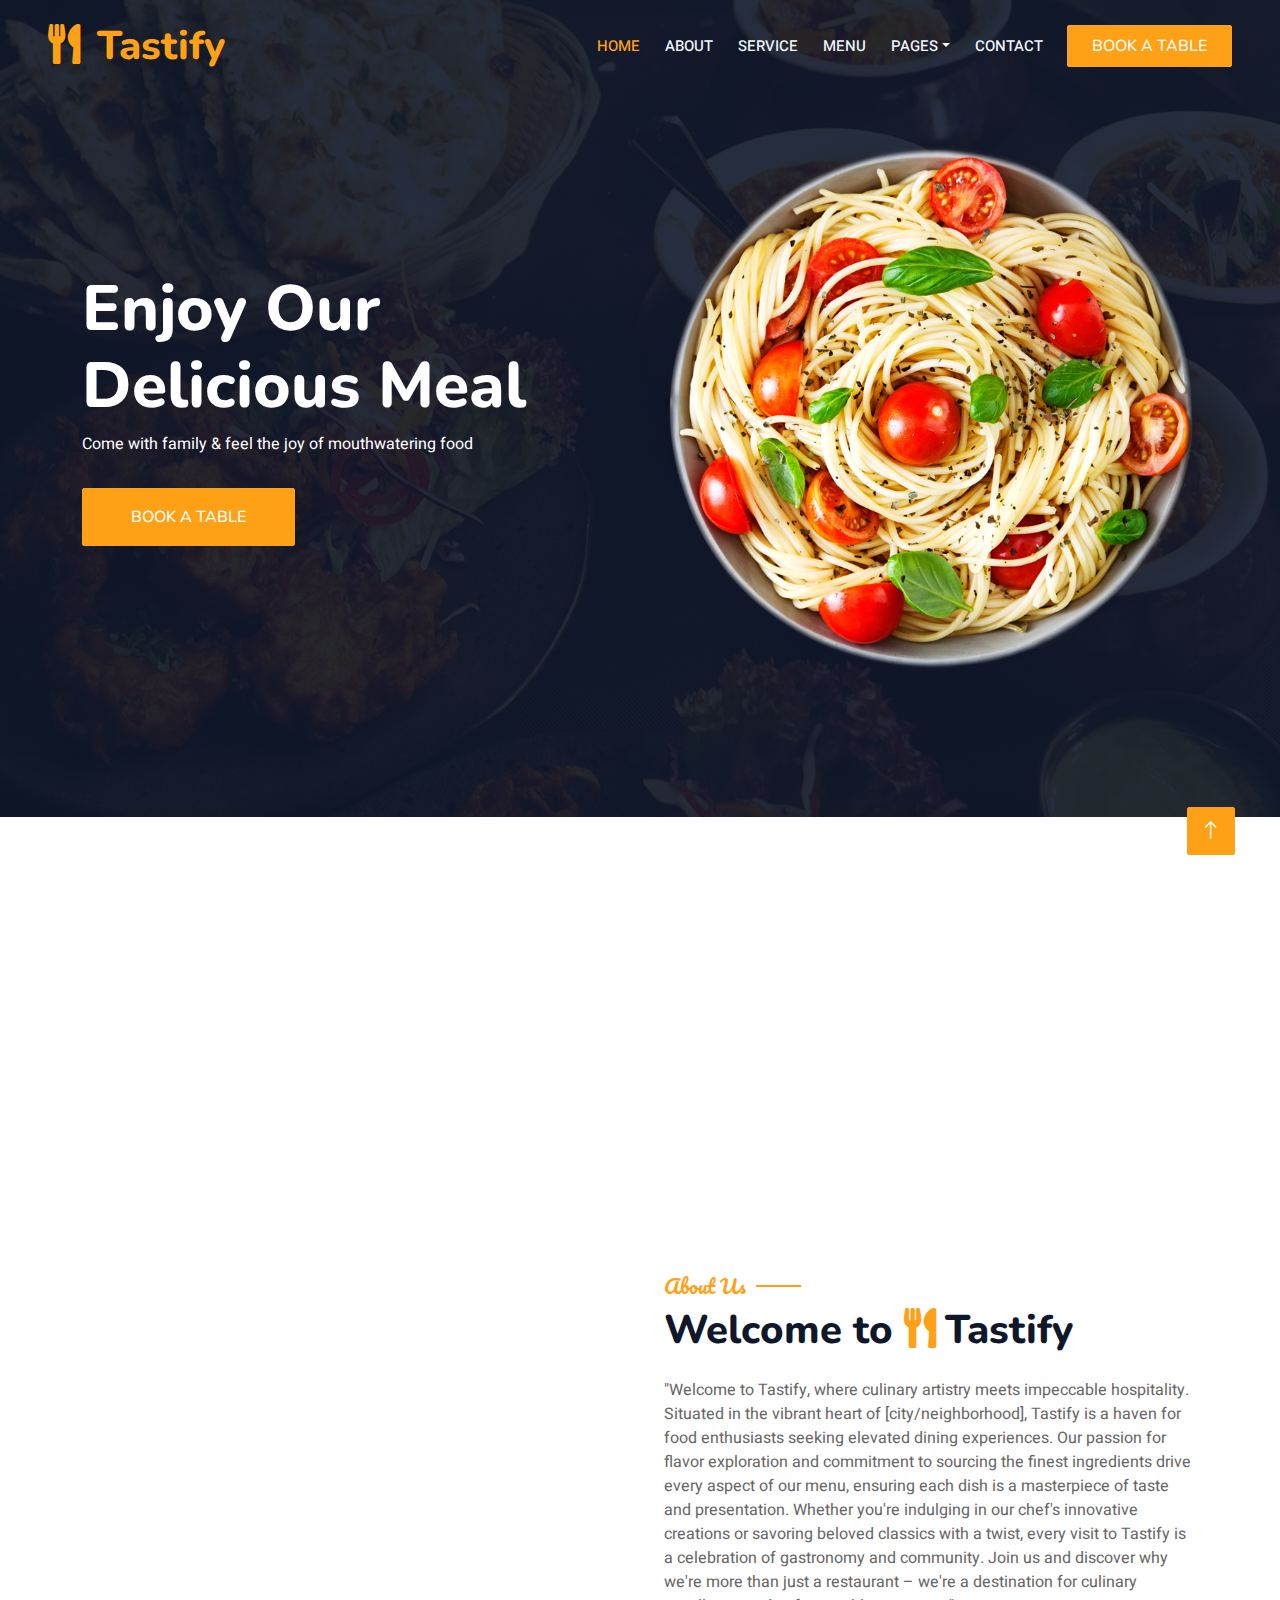
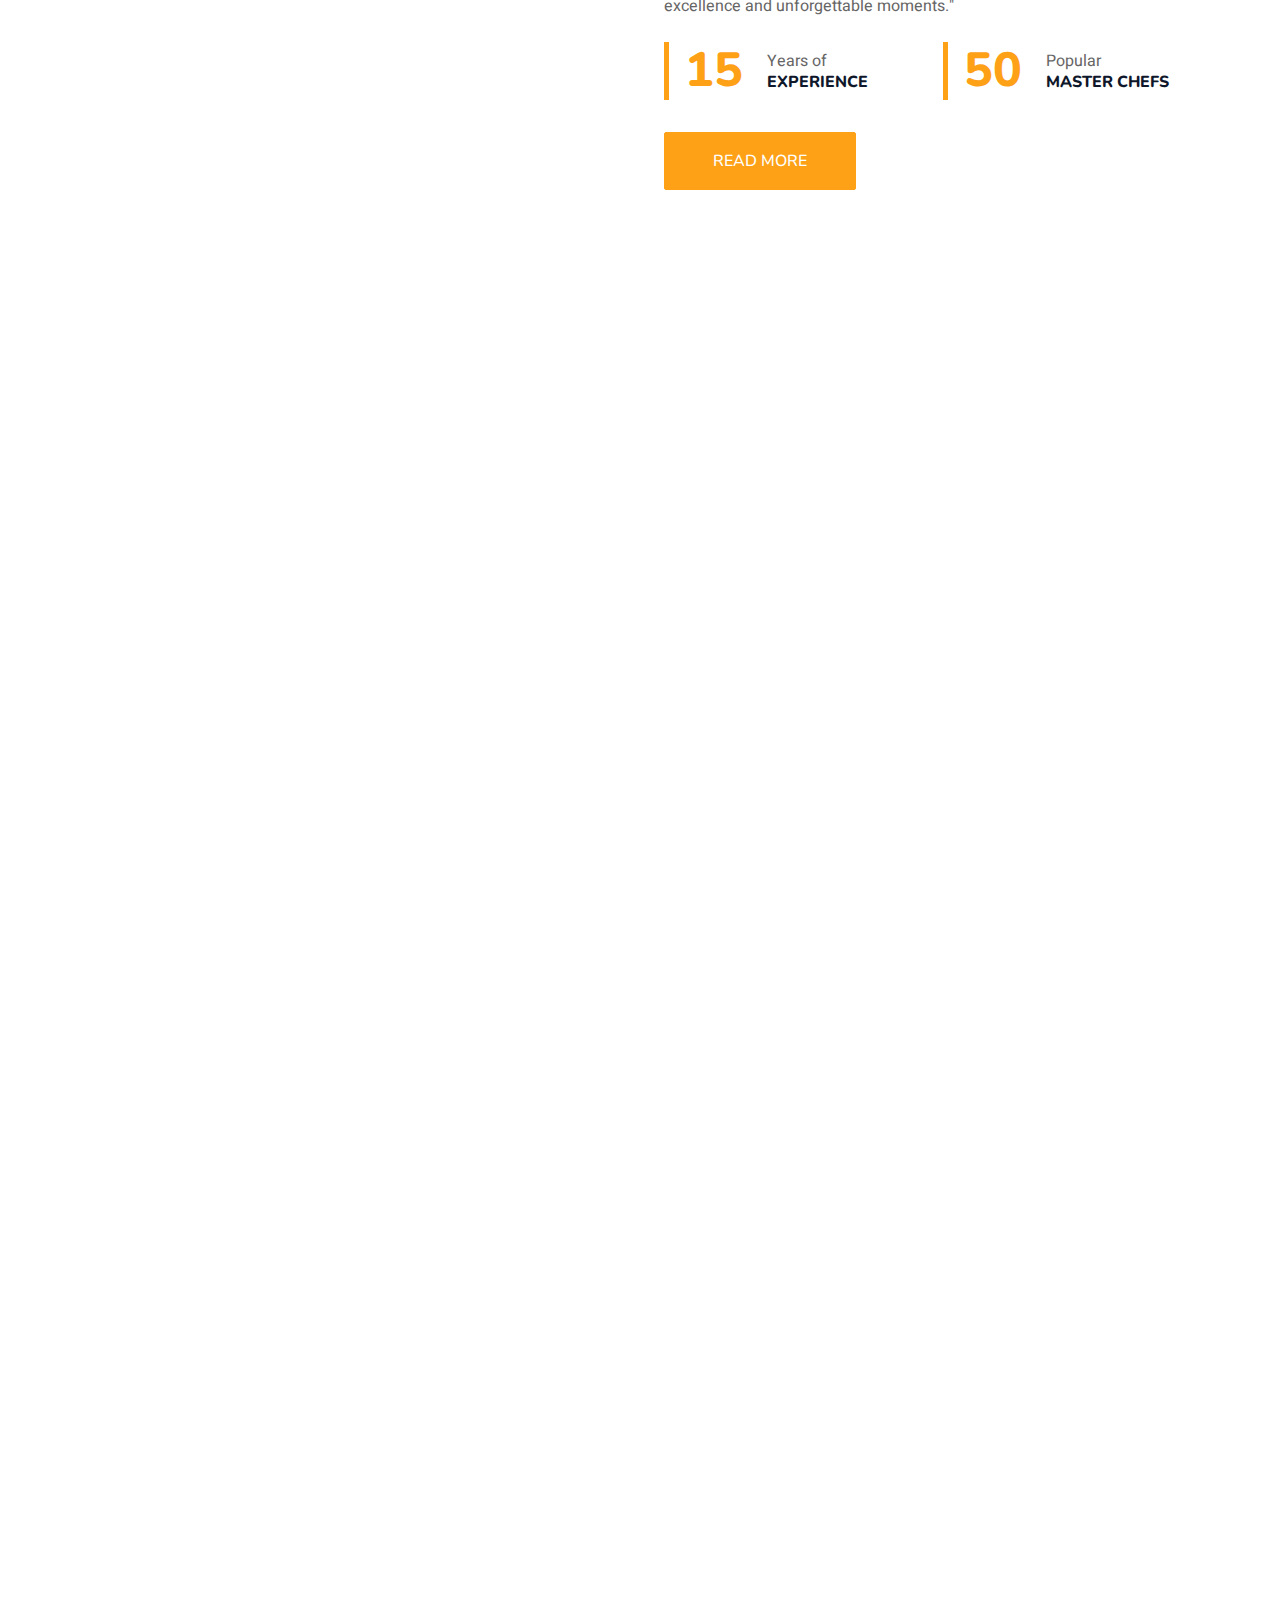
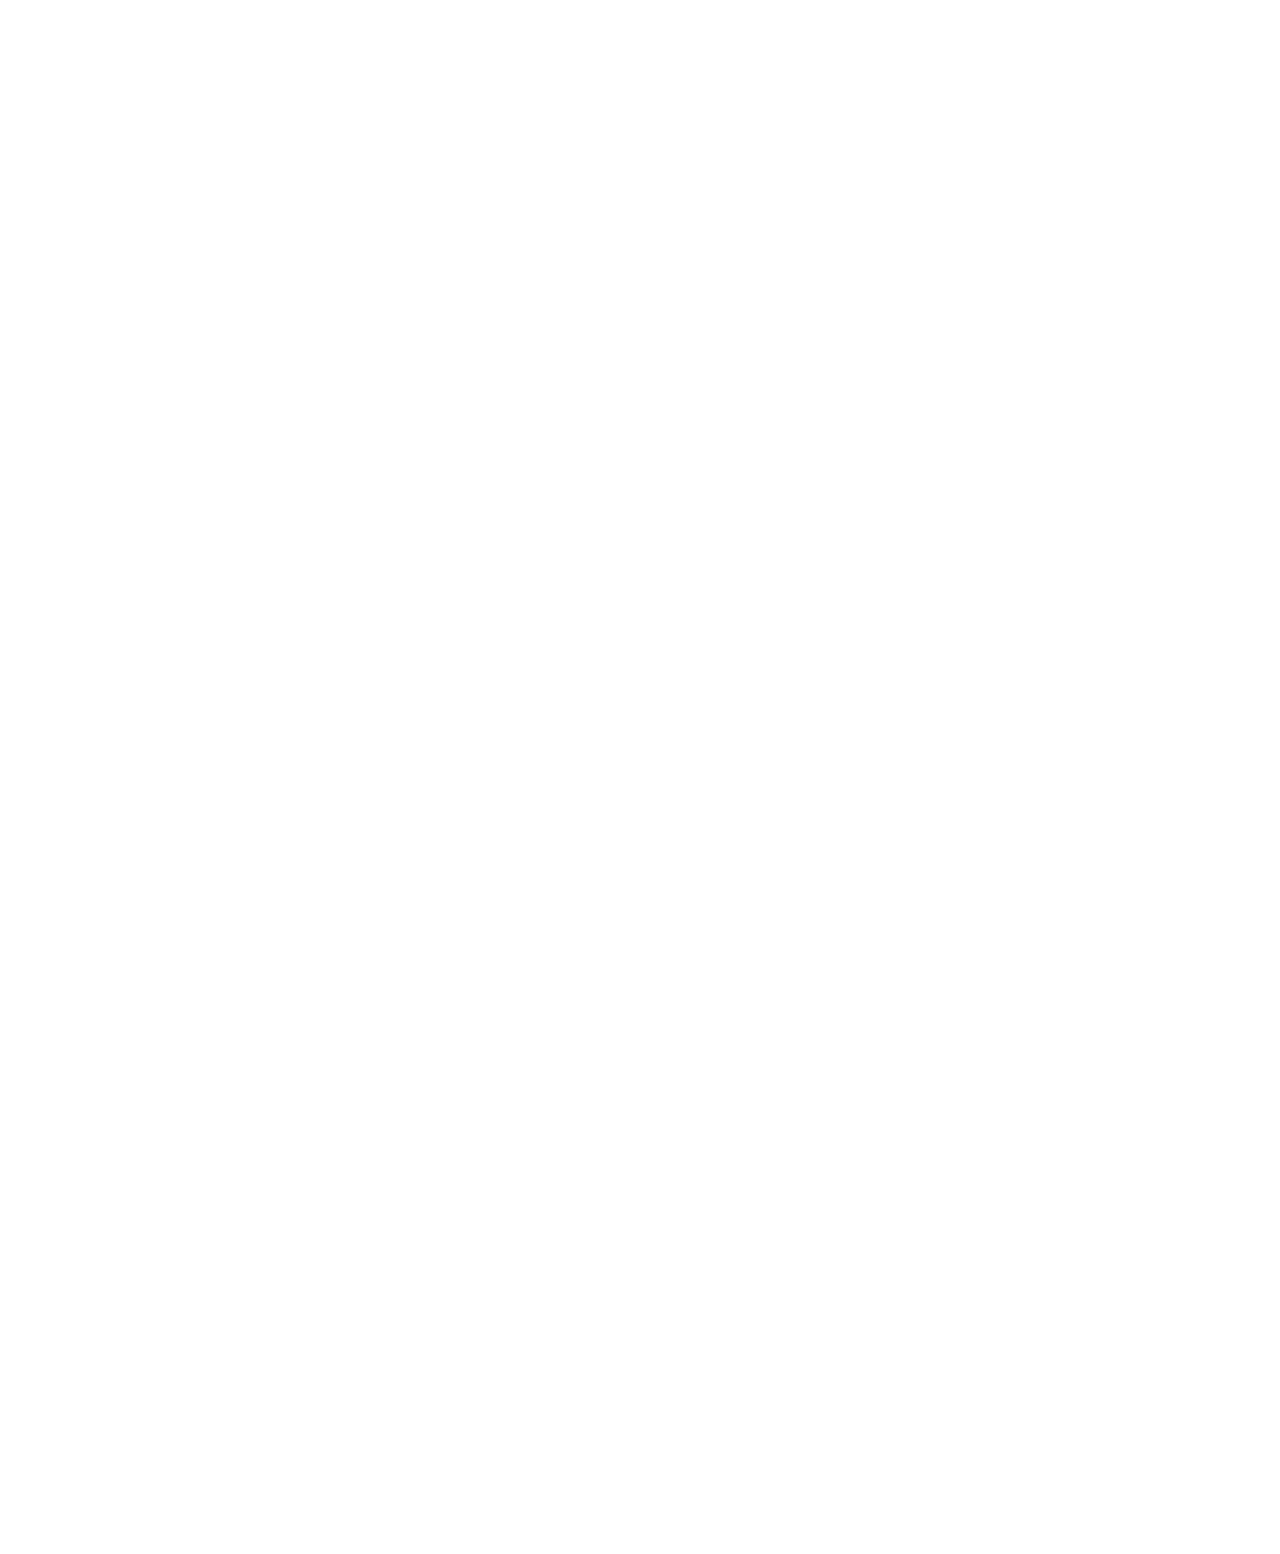
==== index.html @ bd0a49c7 "service edit" ====
<!DOCTYPE html>
<html lang="en">

<head>
    <meta charset="utf-8">
    <title>Tastify - Restaurant </title>
    <meta content="width=device-width, initial-scale=1.0" name="viewport">
    <meta content="" name="keywords">
    <meta content="" name="description">

    <!-- Favicon -->
    <link href="img/favicon.ico" rel="icon">

    <!-- Google Web Fonts -->
    <link rel="preconnect" href="https://fonts.googleapis.com">
    <link rel="preconnect" href="https://fonts.gstatic.com" crossorigin>
    <link href="https://fonts.googleapis.com/css2?family=Heebo:wght@400;500;600&family=Nunito:wght@600;700;800&family=Pacifico&display=swap" rel="stylesheet">

    <!-- Icon Font Stylesheet -->
    <link href="https://cdnjs.cloudflare.com/ajax/libs/font-awesome/5.10.0/css/all.min.css" rel="stylesheet">
    <link href="https://cdn.jsdelivr.net/npm/bootstrap-icons@1.4.1/font/bootstrap-icons.css" rel="stylesheet">

    <!-- Libraries Stylesheet -->
    <link href="lib/animate/animate.min.css" rel="stylesheet">
    <link href="lib/owlcarousel/assets/owl.carousel.min.css" rel="stylesheet">
    <link href="lib/tempusdominus/css/tempusdominus-bootstrap-4.min.css" rel="stylesheet" />

    <!-- Customized Bootstrap Stylesheet -->
    <link href="css/bootstrap.min.css" rel="stylesheet">

    <!-- Template Stylesheet -->
    <link href="css/style.css" rel="stylesheet">
</head>

<body>
    <div class="container-xxl bg-white p-0">
        <!-- Spinner Start -->
        <div id="spinner" class="show bg-white position-fixed translate-middle w-100 vh-100 top-50 start-50 d-flex align-items-center justify-content-center">
            <div class="spinner-border text-primary" style="width: 3rem; height: 3rem;" role="status">
                <span class="sr-only">Loading...</span>
            </div>
        </div>
        <!-- Spinner End -->


        <!-- Navbar & Hero Start -->
        <div class="container-xxl position-relative p-0">
            <nav class="navbar navbar-expand-lg navbar-dark bg-dark px-4 px-lg-5 py-3 py-lg-0">
                <a href="" class="navbar-brand p-0">
                    <h1 class="text-primary m-0"><i class="fa fa-utensils me-3"></i>Tastify</h1>
                    <!-- <img src="img/logo.png" alt="Logo"> -->
                </a>
                <button class="navbar-toggler" type="button" data-bs-toggle="collapse" data-bs-target="#navbarCollapse">
                    <span class="fa fa-bars"></span>
                </button>
                <div class="collapse navbar-collapse" id="navbarCollapse">
                    <div class="navbar-nav ms-auto py-0 pe-4">
                        <a href="index.html" class="nav-item nav-link active">Home</a>
                        <a href="about.html" class="nav-item nav-link">About</a>
                        <a href="service.html" class="nav-item nav-link">Service</a>
                        <a href="menu.html" class="nav-item nav-link">Menu</a>
                        <div class="nav-item dropdown">
                            <a href="#" class="nav-link dropdown-toggle" data-bs-toggle="dropdown">Pages</a>
                            <div class="dropdown-menu m-0">
                                <a href="booking.html" class="dropdown-item">Booking</a>
                                <a href="team.html" class="dropdown-item">Our Team</a>
                                <a href="testimonial.html" class="dropdown-item">Testimonial</a>
                            </div>
                        </div>
                        <a href="contact.html" class="nav-item nav-link">Contact</a>
                    </div>
                    <a href="booking.html" class="btn btn-primary py-2 px-4">Book A Table</a>
                </div>
            </nav>

            <div class="container-xxl py-5 bg-dark hero-header mb-5">
                <div class="container my-5 py-5">
                    <div class="row align-items-center g-5">
                        <div class="col-lg-6 text-center text-lg-start">
                            <h1 class="display-3 text-white animated slideInLeft">Enjoy Our<br>Delicious Meal</h1>
                            <p class="text-white animated slideInLeft mb-4 pb-2">Come with family & feel the joy of mouthwatering food</p>
                            <a href="booking.html" class="btn btn-primary py-sm-3 px-sm-5 me-3 animated slideInLeft">Book A Table</a>
                        </div>
                        <div class="col-lg-6 text-center text-lg-end overflow-hidden">
                            <img class="img-fluid" src="img/hero.png" alt="">
                        </div>
                    </div>
                </div>
            </div>
        </div>
        <!-- Navbar & Hero End -->


        <!-- Service Start -->
        <div class="container-xxl py-5">
            <div class="container">
                <div class="row g-4">
                    <div class="col-lg-3 col-sm-6 wow fadeInUp" data-wow-delay="0.1s">
                        <div class="service-item rounded pt-3">
                            <div class="p-4">
                                <i class="fa fa-3x fa-user-tie text-primary mb-4"></i>
                                <h5>Master Chefs</h5>
                                <p>Our expert culinary team crafts each dish with passion and precision</p>
                            </div>
                        </div>
                    </div>
                    <div class="col-lg-3 col-sm-6 wow fadeInUp" data-wow-delay="0.3s">
                        <div class="service-item rounded pt-3">
                            <div class="p-4">
                                <i class="fa fa-3x fa-utensils text-primary mb-4"></i>
                                <h5>Quality Food</h5>
                                <p>We prioritize freshness and flavor in every ingredient we source</p>
                            </div>
                        </div>
                    </div>
                    <div class="col-lg-3 col-sm-6 wow fadeInUp" data-wow-delay="0.5s">
                        <div class="service-item rounded pt-3">
                            <div class="p-4">
                                <i class="fa fa-3x fa-cart-plus text-primary mb-4"></i>
                                <h5>Online Order</h5>
                                <p>Enjoy the convenience of ordering your favorites with just a few clicks</p>
                            </div>
                        </div>
                    </div>
                    <div class="col-lg-3 col-sm-6 wow fadeInUp" data-wow-delay="0.7s">
                        <div class="service-item rounded pt-3">
                            <div class="p-4">
                                <i class="fa fa-3x fa-headset text-primary mb-4"></i>
                                <h5>24/7 Service</h5>
                                <p>Satisfy your cravings any time of day with our round-the-clock availability</p>
                            </div>
                        </div>
                    </div>
                </div>
            </div>
        </div>
        <!-- Service End -->


        <!-- About Start -->
        <div class="container-xxl py-5">
            <div class="container">
                <div class="row g-5 align-items-center">
                    <div class="col-lg-6">
                        <div class="row g-3">
                            <div class="col-6 text-start">
                                <img class="img-fluid rounded w-100 wow zoomIn" data-wow-delay="0.1s" src="img/about-1.jpg">
                            </div>
                            <div class="col-6 text-start">
                                <img class="img-fluid rounded w-75 wow zoomIn" data-wow-delay="0.3s" src="img/about-2.jpg" style="margin-top: 25%;">
                            </div>
                            <div class="col-6 text-end">
                                <img class="img-fluid rounded w-75 wow zoomIn" data-wow-delay="0.5s" src="img/about-3.jpg">
                            </div>
                            <div class="col-6 text-end">
                                <img class="img-fluid rounded w-100 wow zoomIn" data-wow-delay="0.7s" src="img/about-4.jpg">
                            </div>
                        </div>
                    </div>
                    <div class="col-lg-6">
                        <h5 class="section-title ff-secondary text-start text-primary fw-normal">About Us</h5>
                        <h1 class="mb-4">Welcome to <i class="fa fa-utensils text-primary me-2"></i>Tastify</h1>
                        <p class="mb-4">"Welcome to Tastify, where culinary artistry meets impeccable hospitality. Situated in the vibrant heart of [city/neighborhood], Tastify is a haven for food enthusiasts seeking elevated dining experiences. Our passion for flavor exploration and commitment to sourcing the finest ingredients drive every aspect of our menu, ensuring each dish is a masterpiece of taste and presentation. Whether you're indulging in our chef's innovative creations or savoring beloved classics with a twist, every visit to Tastify is a celebration of gastronomy and community. Join us and discover why we're more than just a restaurant – we're a destination for culinary excellence and unforgettable moments."</p>
                        <div class="row g-4 mb-4">
                            <div class="col-sm-6">
                                <div class="d-flex align-items-center border-start border-5 border-primary px-3">
                                    <h1 class="flex-shrink-0 display-5 text-primary mb-0" data-toggle="counter-up">15</h1>
                                    <div class="ps-4">
                                        <p class="mb-0">Years of</p>
                                        <h6 class="text-uppercase mb-0">Experience</h6>
                                    </div>
                                </div>
                            </div>
                            <div class="col-sm-6">
                                <div class="d-flex align-items-center border-start border-5 border-primary px-3">
                                    <h1 class="flex-shrink-0 display-5 text-primary mb-0" data-toggle="counter-up">50</h1>
                                    <div class="ps-4">
                                        <p class="mb-0">Popular</p>
                                        <h6 class="text-uppercase mb-0">Master Chefs</h6>
                                    </div>
                                </div>
                            </div>
                        </div>
                        <a class="btn btn-primary py-3 px-5 mt-2" href="">Read More</a>
                    </div>
                </div>
            </div>
        </div>
        <!-- About End -->


        <!-- Menu Start -->
        <div class="container-xxl py-5">
            <div class="container">
                <div class="text-center wow fadeInUp" data-wow-delay="0.1s">
                    <h5 class="section-title ff-secondary text-center text-primary fw-normal">Food Menu</h5>
                    <h1 class="mb-5">Most Popular Items</h1>
                </div>
                <div class="tab-class text-center wow fadeInUp" data-wow-delay="0.1s">
                    <ul class="nav nav-pills d-inline-flex justify-content-center border-bottom mb-5">
                        <li class="nav-item">
                            <a class="d-flex align-items-center text-start mx-3 ms-0 pb-3 active" data-bs-toggle="pill" href="#tab-1">
                                <i class="fa fa-coffee fa-2x text-primary"></i>
                                <div class="ps-3">
                                    <small class="text-body">Popular</small>
                                    <h6 class="mt-n1 mb-0">Breakfast</h6>
                                </div>
                            </a>
                        </li>
                        <li class="nav-item">
                            <a class="d-flex align-items-center text-start mx-3 pb-3" data-bs-toggle="pill" href="#tab-2">
                                <i class="fa fa-hamburger fa-2x text-primary"></i>
                                <div class="ps-3">
                                    <small class="text-body">Special</small>
                                    <h6 class="mt-n1 mb-0">Launch</h6>
                                </div>
                            </a>
                        </li>
                        <li class="nav-item">
                            <a class="d-flex align-items-center text-start mx-3 me-0 pb-3" data-bs-toggle="pill" href="#tab-3">
                                <i class="fa fa-utensils fa-2x text-primary"></i>
                                <div class="ps-3">
                                    <small class="text-body">Lovely</small>
                                    <h6 class="mt-n1 mb-0">Dinner</h6>
                                </div>
                            </a>
                        </li>
                    </ul>
                    <div class="tab-content">
                        <div id="tab-1" class="tab-pane fade show p-0 active">
                            <div class="row g-4">
                                <div class="col-lg-6">
                                    <div class="d-flex align-items-center">
                                        <img class="flex-shrink-0 img-fluid rounded" src="img/menu-1.jpg" alt="" style="width: 80px;">
                                        <div class="w-100 d-flex flex-column text-start ps-4">
                                            <h5 class="d-flex justify-content-between border-bottom pb-2">
                                                <span>Chicken Burger</span>
                                                <span class="text-primary">$115</span>
                                            </h5>
                                            <small class="fst-italic">Ipsum ipsum clita erat amet dolor justo diam</small>
                                        </div>
                                    </div>
                                </div>
                                <div class="col-lg-6">
                                    <div class="d-flex align-items-center">
                                        <img class="flex-shrink-0 img-fluid rounded" src="img/menu-2.jpg" alt="" style="width: 80px;">
                                        <div class="w-100 d-flex flex-column text-start ps-4">
                                            <h5 class="d-flex justify-content-between border-bottom pb-2">
                                                <span>Chicken Burger</span>
                                                <span class="text-primary">$115</span>
                                            </h5>
                                            <small class="fst-italic">Ipsum ipsum clita erat amet dolor justo diam</small>
                                        </div>
                                    </div>
                                </div>
                                <div class="col-lg-6">
                                    <div class="d-flex align-items-center">
                                        <img class="flex-shrink-0 img-fluid rounded" src="img/menu-3.jpg" alt="" style="width: 80px;">
                                        <div class="w-100 d-flex flex-column text-start ps-4">
                                            <h5 class="d-flex justify-content-between border-bottom pb-2">
                                                <span>Chicken Burger</span>
                                                <span class="text-primary">$115</span>
                                            </h5>
                                            <small class="fst-italic">Ipsum ipsum clita erat amet dolor justo diam</small>
                                        </div>
                                    </div>
                                </div>
                                <div class="col-lg-6">
                                    <div class="d-flex align-items-center">
                                        <img class="flex-shrink-0 img-fluid rounded" src="img/menu-4.jpg" alt="" style="width: 80px;">
                                        <div class="w-100 d-flex flex-column text-start ps-4">
                                            <h5 class="d-flex justify-content-between border-bottom pb-2">
                                                <span>Chicken Burger</span>
                                                <span class="text-primary">$115</span>
                                            </h5>
                                            <small class="fst-italic">Ipsum ipsum clita erat amet dolor justo diam</small>
                                        </div>
                                    </div>
                                </div>
                                <div class="col-lg-6">
                                    <div class="d-flex align-items-center">
                                        <img class="flex-shrink-0 img-fluid rounded" src="img/menu-5.jpg" alt="" style="width: 80px;">
                                        <div class="w-100 d-flex flex-column text-start ps-4">
                                            <h5 class="d-flex justify-content-between border-bottom pb-2">
                                                <span>Chicken Burger</span>
                                                <span class="text-primary">$115</span>
                                            </h5>
                                            <small class="fst-italic">Ipsum ipsum clita erat amet dolor justo diam</small>
                                        </div>
                                    </div>
                                </div>
                                <div class="col-lg-6">
                                    <div class="d-flex align-items-center">
                                        <img class="flex-shrink-0 img-fluid rounded" src="img/menu-6.jpg" alt="" style="width: 80px;">
                                        <div class="w-100 d-flex flex-column text-start ps-4">
                                            <h5 class="d-flex justify-content-between border-bottom pb-2">
                                                <span>Chicken Burger</span>
                                                <span class="text-primary">$115</span>
                                            </h5>
                                            <small class="fst-italic">Ipsum ipsum clita erat amet dolor justo diam</small>
                                        </div>
                                    </div>
                                </div>
                                <div class="col-lg-6">
                                    <div class="d-flex align-items-center">
                                        <img class="flex-shrink-0 img-fluid rounded" src="img/menu-7.jpg" alt="" style="width: 80px;">
                                        <div class="w-100 d-flex flex-column text-start ps-4">
                                            <h5 class="d-flex justify-content-between border-bottom pb-2">
                                                <span>Chicken Burger</span>
                                                <span class="text-primary">$115</span>
                                            </h5>
                                            <small class="fst-italic">Ipsum ipsum clita erat amet dolor justo diam</small>
                                        </div>
                                    </div>
                                </div>
                                <div class="col-lg-6">
                                    <div class="d-flex align-items-center">
                                        <img class="flex-shrink-0 img-fluid rounded" src="img/menu-8.jpg" alt="" style="width: 80px;">
                                        <div class="w-100 d-flex flex-column text-start ps-4">
                                            <h5 class="d-flex justify-content-between border-bottom pb-2">
                                                <span>Chicken Burger</span>
                                                <span class="text-primary">$115</span>
                                            </h5>
                                            <small class="fst-italic">Ipsum ipsum clita erat amet dolor justo diam</small>
                                        </div>
                                    </div>
                                </div>
                            </div>
                        </div>
                        <div id="tab-2" class="tab-pane fade show p-0">
                            <div class="row g-4">
                                <div class="col-lg-6">
                                    <div class="d-flex align-items-center">
                                        <img class="flex-shrink-0 img-fluid rounded" src="img/menu-1.jpg" alt="" style="width: 80px;">
                                        <div class="w-100 d-flex flex-column text-start ps-4">
                                            <h5 class="d-flex justify-content-between border-bottom pb-2">
                                                <span>Chicken Burger</span>
                                                <span class="text-primary">$115</span>
                                            </h5>
                                            <small class="fst-italic">Ipsum ipsum clita erat amet dolor justo diam</small>
                                        </div>
                                    </div>
                                </div>
                                <div class="col-lg-6">
                                    <div class="d-flex align-items-center">
                                        <img class="flex-shrink-0 img-fluid rounded" src="img/menu-2.jpg" alt="" style="width: 80px;">
                                        <div class="w-100 d-flex flex-column text-start ps-4">
                                            <h5 class="d-flex justify-content-between border-bottom pb-2">
                                                <span>Chicken Burger</span>
                                                <span class="text-primary">$115</span>
                                            </h5>
                                            <small class="fst-italic">Ipsum ipsum clita erat amet dolor justo diam</small>
                                        </div>
                                    </div>
                                </div>
                                <div class="col-lg-6">
                                    <div class="d-flex align-items-center">
                                        <img class="flex-shrink-0 img-fluid rounded" src="img/menu-3.jpg" alt="" style="width: 80px;">
                                        <div class="w-100 d-flex flex-column text-start ps-4">
                                            <h5 class="d-flex justify-content-between border-bottom pb-2">
                                                <span>Chicken Burger</span>
                                                <span class="text-primary">$115</span>
                                            </h5>
                                            <small class="fst-italic">Ipsum ipsum clita erat amet dolor justo diam</small>
                                        </div>
                                    </div>
                                </div>
                                <div class="col-lg-6">
                                    <div class="d-flex align-items-center">
                                        <img class="flex-shrink-0 img-fluid rounded" src="img/menu-4.jpg" alt="" style="width: 80px;">
                                        <div class="w-100 d-flex flex-column text-start ps-4">
                                            <h5 class="d-flex justify-content-between border-bottom pb-2">
                                                <span>Chicken Burger</span>
                                                <span class="text-primary">$115</span>
                                            </h5>
                                            <small class="fst-italic">Ipsum ipsum clita erat amet dolor justo diam</small>
                                        </div>
                                    </div>
                                </div>
                                <div class="col-lg-6">
                                    <div class="d-flex align-items-center">
                                        <img class="flex-shrink-0 img-fluid rounded" src="img/menu-5.jpg" alt="" style="width: 80px;">
                                        <div class="w-100 d-flex flex-column text-start ps-4">
                                            <h5 class="d-flex justify-content-between border-bottom pb-2">
                                                <span>Chicken Burger</span>
                                                <span class="text-primary">$115</span>
                                            </h5>
                                            <small class="fst-italic">Ipsum ipsum clita erat amet dolor justo diam</small>
                                        </div>
                                    </div>
                                </div>
                                <div class="col-lg-6">
                                    <div class="d-flex align-items-center">
                                        <img class="flex-shrink-0 img-fluid rounded" src="img/menu-6.jpg" alt="" style="width: 80px;">
                                        <div class="w-100 d-flex flex-column text-start ps-4">
                                            <h5 class="d-flex justify-content-between border-bottom pb-2">
                                                <span>Chicken Burger</span>
                                                <span class="text-primary">$115</span>
                                            </h5>
                                            <small class="fst-italic">Ipsum ipsum clita erat amet dolor justo diam</small>
                                        </div>
                                    </div>
                                </div>
                                <div class="col-lg-6">
                                    <div class="d-flex align-items-center">
                                        <img class="flex-shrink-0 img-fluid rounded" src="img/menu-7.jpg" alt="" style="width: 80px;">
                                        <div class="w-100 d-flex flex-column text-start ps-4">
                                            <h5 class="d-flex justify-content-between border-bottom pb-2">
                                                <span>Chicken Burger</span>
                                                <span class="text-primary">$115</span>
                                            </h5>
                                            <small class="fst-italic">Ipsum ipsum clita erat amet dolor justo diam</small>
                                        </div>
                                    </div>
                                </div>
                                <div class="col-lg-6">
                                    <div class="d-flex align-items-center">
                                        <img class="flex-shrink-0 img-fluid rounded" src="img/menu-8.jpg" alt="" style="width: 80px;">
                                        <div class="w-100 d-flex flex-column text-start ps-4">
                                            <h5 class="d-flex justify-content-between border-bottom pb-2">
                                                <span>Chicken Burger</span>
                                                <span class="text-primary">$115</span>
                                            </h5>
                                            <small class="fst-italic">Ipsum ipsum clita erat amet dolor justo diam</small>
                                        </div>
                                    </div>
                                </div>
                            </div>
                        </div>
                        <div id="tab-3" class="tab-pane fade show p-0">
                            <div class="row g-4">
                                <div class="col-lg-6">
                                    <div class="d-flex align-items-center">
                                        <img class="flex-shrink-0 img-fluid rounded" src="img/menu-1.jpg" alt="" style="width: 80px;">
                                        <div class="w-100 d-flex flex-column text-start ps-4">
                                            <h5 class="d-flex justify-content-between border-bottom pb-2">
                                                <span>Chicken Burger</span>
                                                <span class="text-primary">$115</span>
                                            </h5>
                                            <small class="fst-italic">Ipsum ipsum clita erat amet dolor justo diam</small>
                                        </div>
                                    </div>
                                </div>
                                <div class="col-lg-6">
                                    <div class="d-flex align-items-center">
                                        <img class="flex-shrink-0 img-fluid rounded" src="img/menu-2.jpg" alt="" style="width: 80px;">
                                        <div class="w-100 d-flex flex-column text-start ps-4">
                                            <h5 class="d-flex justify-content-between border-bottom pb-2">
                                                <span>Chicken Burger</span>
                                                <span class="text-primary">$115</span>
                                            </h5>
                                            <small class="fst-italic">Ipsum ipsum clita erat amet dolor justo diam</small>
                                        </div>
                                    </div>
                                </div>
                                <div class="col-lg-6">
                                    <div class="d-flex align-items-center">
                                        <img class="flex-shrink-0 img-fluid rounded" src="img/menu-3.jpg" alt="" style="width: 80px;">
                                        <div class="w-100 d-flex flex-column text-start ps-4">
                                            <h5 class="d-flex justify-content-between border-bottom pb-2">
                                                <span>Chicken Burger</span>
                                                <span class="text-primary">$115</span>
                                            </h5>
                                            <small class="fst-italic">Ipsum ipsum clita erat amet dolor justo diam</small>
                                        </div>
                                    </div>
                                </div>
                                <div class="col-lg-6">
                                    <div class="d-flex align-items-center">
                                        <img class="flex-shrink-0 img-fluid rounded" src="img/menu-4.jpg" alt="" style="width: 80px;">
                                        <div class="w-100 d-flex flex-column text-start ps-4">
                                            <h5 class="d-flex justify-content-between border-bottom pb-2">
                                                <span>Chicken Burger</span>
                                                <span class="text-primary">$115</span>
                                            </h5>
                                            <small class="fst-italic">Ipsum ipsum clita erat amet dolor justo diam</small>
                                        </div>
                                    </div>
                                </div>
                                <div class="col-lg-6">
                                    <div class="d-flex align-items-center">
                                        <img class="flex-shrink-0 img-fluid rounded" src="img/menu-5.jpg" alt="" style="width: 80px;">
                                        <div class="w-100 d-flex flex-column text-start ps-4">
                                            <h5 class="d-flex justify-content-between border-bottom pb-2">
                                                <span>Chicken Burger</span>
                                                <span class="text-primary">$115</span>
                                            </h5>
                                            <small class="fst-italic">Ipsum ipsum clita erat amet dolor justo diam</small>
                                        </div>
                                    </div>
                                </div>
                                <div class="col-lg-6">
                                    <div class="d-flex align-items-center">
                                        <img class="flex-shrink-0 img-fluid rounded" src="img/menu-6.jpg" alt="" style="width: 80px;">
                                        <div class="w-100 d-flex flex-column text-start ps-4">
                                            <h5 class="d-flex justify-content-between border-bottom pb-2">
                                                <span>Chicken Burger</span>
                                                <span class="text-primary">$115</span>
                                            </h5>
                                            <small class="fst-italic">Ipsum ipsum clita erat amet dolor justo diam</small>
                                        </div>
                                    </div>
                                </div>
                                <div class="col-lg-6">
                                    <div class="d-flex align-items-center">
                                        <img class="flex-shrink-0 img-fluid rounded" src="img/menu-7.jpg" alt="" style="width: 80px;">
                                        <div class="w-100 d-flex flex-column text-start ps-4">
                                            <h5 class="d-flex justify-content-between border-bottom pb-2">
                                                <span>Chicken Burger</span>
                                                <span class="text-primary">$115</span>
                                            </h5>
                                            <small class="fst-italic">Ipsum ipsum clita erat amet dolor justo diam</small>
                                        </div>
                                    </div>
                                </div>
                                <div class="col-lg-6">
                                    <div class="d-flex align-items-center">
                                        <img class="flex-shrink-0 img-fluid rounded" src="img/menu-8.jpg" alt="" style="width: 80px;">
                                        <div class="w-100 d-flex flex-column text-start ps-4">
                                            <h5 class="d-flex justify-content-between border-bottom pb-2">
                                                <span>Chicken Burger</span>
                                                <span class="text-primary">$115</span>
                                            </h5>
                                            <small class="fst-italic">Ipsum ipsum clita erat amet dolor justo diam</small>
                                        </div>
                                    </div>
                                </div>
                            </div>
                        </div>
                    </div>
                </div>
            </div>
        </div>
        <!-- Menu End -->


        <!-- Reservation Start -->
        <div class="container-xxl py-5 px-0 wow fadeInUp" data-wow-delay="0.1s">
            <div class="row g-0">
                <div class="col-md-6">
                    <div class="video">
                        <button type="button" class="btn-play" data-bs-toggle="modal" data-src="https://www.youtube.com/embed/DWRcNpR6Kdc" data-bs-target="#videoModal">
                            <span></span>
                        </button>
                    </div>
                </div>
                <div class="col-md-6 bg-dark d-flex align-items-center">
                    <div class="p-5 wow fadeInUp" data-wow-delay="0.2s">
                        <h5 class="section-title ff-secondary text-start text-primary fw-normal">Reservation</h5>
                        <h1 class="text-white mb-4">Book A Table Online</h1>
                        <form>
                            <div class="row g-3">
                                <div class="col-md-6">
                                    <div class="form-floating">
                                        <input type="text" class="form-control" id="name" placeholder="Your Name">
                                        <label for="name">Your Name</label>
                                    </div>
                                </div>
                                <div class="col-md-6">
                                    <div class="form-floating">
                                        <input type="email" class="form-control" id="email" placeholder="Your Email">
                                        <label for="email">Your Email</label>
                                    </div>
                                </div>
                                <div class="col-md-6">
                                    <div class="form-floating date" id="date3" data-target-input="nearest">
                                        <input type="text" class="form-control datetimepicker-input" id="datetime" placeholder="Date & Time" data-target="#date3" data-toggle="datetimepicker" />
                                        <label for="datetime">Date & Time</label>
                                    </div>
                                </div>
                                <div class="col-md-6">
                                    <div class="form-floating">
                                        <select class="form-select" id="select1">
                                          <option value="1">People 1</option>
                                          <option value="2">People 2</option>
                                          <option value="3">People 3</option>
                                          <option value="3">People 4</option>
                                          <option value="3">People 5</option>
                                          
                                        </select>
                                        <label for="select1">No Of People</label>
                                      </div>
                                </div>
                                <div class="col-12">
                                    <div class="form-floating">
                                        <textarea class="form-control" placeholder="Special Request" id="message" style="height: 100px"></textarea>
                                        <label for="message">Special Request</label>
                                    </div>
                                </div>
                                <div class="col-12">
                                    <button class="btn btn-primary w-100 py-3" type="submit">Book Now</button>
                                </div>
                            </div>
                        </form>
                    </div>
                </div>
            </div>
        </div>

        <div class="modal fade" id="videoModal" tabindex="-1" aria-labelledby="exampleModalLabel" aria-hidden="true">
            <div class="modal-dialog">
                <div class="modal-content rounded-0">
                    <div class="modal-header">
                        <h5 class="modal-title" id="exampleModalLabel">Youtube Video</h5>
                        <button type="button" class="btn-close" data-bs-dismiss="modal" aria-label="Close"></button>
                    </div>
                    <div class="modal-body">
                        <!-- 16:9 aspect ratio -->
                        <div class="ratio ratio-16x9">
                            <iframe class="embed-responsive-item" src="" id="video" allowfullscreen allowscriptaccess="always"
                                allow="autoplay"></iframe>
                        </div>
                    </div>
                </div>
            </div>
        </div>
        <!-- Reservation Start -->


        <!-- Team Start -->
        <div class="container-xxl pt-5 pb-3">
            <div class="container">
                <div class="text-center wow fadeInUp" data-wow-delay="0.1s">
                    <h5 class="section-title ff-secondary text-center text-primary fw-normal">Team Members</h5>
                    <h1 class="mb-5">Our Master Chefs</h1>
                </div>
                <div class="row g-4">
                    <div class="col-lg-3 col-md-6 wow fadeInUp" data-wow-delay="0.1s">
                        <div class="team-item text-center rounded overflow-hidden">
                            <div class="rounded-circle overflow-hidden m-4">
                                <img class="img-fluid" src="img/team-1.jpg" alt="">
                            </div>
                            <h5 class="mb-0">Chef Charles</h5>
                            <small>Junior Chief</small>
                            <div class="d-flex justify-content-center mt-3">
                                <a class="btn btn-square btn-primary mx-1" href=""><i class="fab fa-facebook-f"></i></a>
                                <a class="btn btn-square btn-primary mx-1" href=""><i class="fab fa-twitter"></i></a>
                                <a class="btn btn-square btn-primary mx-1" href=""><i class="fab fa-instagram"></i></a>
                            </div>
                        </div>
                    </div>
                    <div class="col-lg-3 col-md-6 wow fadeInUp" data-wow-delay="0.3s">
                        <div class="team-item text-center rounded overflow-hidden">
                            <div class="rounded-circle overflow-hidden m-4">
                                <img class="img-fluid" src="img/team-2.jpg" alt="">
                            </div>
                            <h5 class="mb-0">Chef Andre's Cuisine</h5>
                            <small>Head Chief</small>
                            <div class="d-flex justify-content-center mt-3">
                                <a class="btn btn-square btn-primary mx-1" href=""><i class="fab fa-facebook-f"></i></a>
                                <a class="btn btn-square btn-primary mx-1" href=""><i class="fab fa-twitter"></i></a>
                                <a class="btn btn-square btn-primary mx-1" href=""><i class="fab fa-instagram"></i></a>
                            </div>
                        </div>
                    </div>
                    <div class="col-lg-3 col-md-6 wow fadeInUp" data-wow-delay="0.5s">
                        <div class="team-item text-center rounded overflow-hidden">
                            <div class="rounded-circle overflow-hidden m-4">
                                <img class="img-fluid" src="img/team-3.jpg" alt="">
                            </div>
                            <h5 class="mb-0"> Chef William</h5>
                            <small>Sous Chef (Second Chef, Under Chef)</small>
                            <div class="d-flex justify-content-center mt-3">
                                <a class="btn btn-square btn-primary mx-1" href=""><i class="fab fa-facebook-f"></i></a>
                                <a class="btn btn-square btn-primary mx-1" href=""><i class="fab fa-twitter"></i></a>
                                <a class="btn btn-square btn-primary mx-1" href=""><i class="fab fa-instagram"></i></a>
                            </div>
                        </div>
                    </div>
                    <div class="col-lg-3 col-md-6 wow fadeInUp" data-wow-delay="0.7s">
                        <div class="team-item text-center rounded overflow-hidden">
                            <div class="rounded-circle overflow-hidden m-4">
                                <img class="img-fluid" src="img/team-4.jpg" alt="">
                            </div>
                            <h5 class="mb-0"> Chef James</h5>
                            <small>Fish Chef (Poissonier)</small>
                            <div class="d-flex justify-content-center mt-3">
                                <a class="btn btn-square btn-primary mx-1" href=""><i class="fab fa-facebook-f"></i></a>
                                <a class="btn btn-square btn-primary mx-1" href=""><i class="fab fa-twitter"></i></a>
                                <a class="btn btn-square btn-primary mx-1" href=""><i class="fab fa-instagram"></i></a>
                            </div>
                        </div>
                    </div>
                </div>
            </div>
        </div>
        <!-- Team End -->


        <!-- Testimonial Start -->
        <div class="container-xxl py-5 wow fadeInUp" data-wow-delay="0.1s">
            <div class="container">
                <div class="text-center">
                    <h5 class="section-title ff-secondary text-center text-primary fw-normal">Testimonial</h5>
                    <h1 class="mb-5">Our Clients Say!!!</h1>
                </div>
                <div class="owl-carousel testimonial-carousel">
                    <div class="testimonial-item bg-transparent border rounded p-4">
                        <i class="fa fa-quote-left fa-2x text-primary mb-3"></i>
                        <p>Dolor et eos labore, stet justo sed est sed. Diam sed sed dolor stet amet eirmod eos labore diam</p>
                        <div class="d-flex align-items-center">
                            <img class="img-fluid flex-shrink-0 rounded-circle" src="img/testimonial-1.jpg" style="width: 50px; height: 50px;">
                            <div class="ps-3">
                                <h5 class="mb-1">Jenny</h5>
                            </div>
                        </div>
                    </div>
                    <div class="testimonial-item bg-transparent border rounded p-4">
                        <i class="fa fa-quote-left fa-2x text-primary mb-3"></i>
                        <p>Dolor et eos labore, stet justo sed est sed. Diam sed sed dolor stet amet eirmod eos labore diam</p>
                        <div class="d-flex align-items-center">
                            <img class="img-fluid flex-shrink-0 rounded-circle" src="img/testimonial-2.jpg" style="width: 50px; height: 50px;">
                            <div class="ps-3">
                                <h5 class="mb-1">Nile</h5>
                            </div>
                        </div>
                    </div>
                    <div class="testimonial-item bg-transparent border rounded p-4">
                        <i class="fa fa-quote-left fa-2x text-primary mb-3"></i>
                        <p>Dolor et eos labore, stet justo sed est sed. Diam sed sed dolor stet amet eirmod eos labore diam</p>
                        <div class="d-flex align-items-center">
                            <img class="img-fluid flex-shrink-0 rounded-circle" src="img/testimonial-3.jpg" style="width: 50px; height: 50px;">
                            <div class="ps-3">
                                <h5 class="mb-1">Ricky</h5>
                            </div>
                        </div>
                    </div>
                    <div class="testimonial-item bg-transparent border rounded p-4">
                        <i class="fa fa-quote-left fa-2x text-primary mb-3"></i>
                        <p>Dolor et eos labore, stet justo sed est sed. Diam sed sed dolor stet amet eirmod eos labore diam</p>
                        <div class="d-flex align-items-center">
                            <img class="img-fluid flex-shrink-0 rounded-circle" src="img/testimonial-4.jpg" style="width: 50px; height: 50px;">
                            <div class="ps-3">
                                <h5 class="mb-1">kenny</h5>
                            </div>
                        </div>
                    </div>
                </div>
            </div>
        </div>
        <!-- Testimonial End -->
        

        <!-- Footer Start -->
        <div class="container-fluid bg-dark text-light footer pt-5 mt-5 wow fadeIn" data-wow-delay="0.1s">
            <div class="container py-5">
                <div class="row g-5">
                    <div class="col-lg-3 col-md-6">
                        <h4 class="section-title ff-secondary text-start text-primary fw-normal mb-4">Company</h4>
                        <a class="btn btn-link" href="about.html">About Us</a>
                        <a class="btn btn-link" href="contact.html">Contact Us</a>
                        <a class="btn btn-link" href="booking.html">Reservation</a>
                        <a class="btn btn-link" href="">Privacy Policy</a>
                        <a class="btn btn-link" href="">Terms & Condition</a>
                    </div>
                    <div class="col-lg-3 col-md-6">
                        <h4 class="section-title ff-secondary text-start text-primary fw-normal mb-4">Contact</h4>
                        <p class="mb-2"><i class="fa fa-map-marker-alt me-3"></i>123 Street, Panaji, Goa</p>
                        <p class="mb-2"><i class="fa fa-phone-alt me-3"></i>+9112 345 67890</p>
                        <p class="mb-2"><i class="fa fa-envelope me-3"></i>tastify_rest@gmail.com</p>
                        <div class="d-flex pt-2">
                            <a class="btn btn-outline-light btn-social" href=""><i class="fab fa-twitter"></i></a>
                            <a class="btn btn-outline-light btn-social" href=""><i class="fab fa-facebook-f"></i></a>
                            <a class="btn btn-outline-light btn-social" href=""><i class="fab fa-youtube"></i></a>
                            <a class="btn btn-outline-light btn-social" href=""><i class="fab fa-linkedin-in"></i></a>
                        </div>
                    </div>
                    <div class="col-lg-3 col-md-6">
                        <h4 class="section-title ff-secondary text-start text-primary fw-normal mb-4">Opening</h4>
                        <h5 class="text-light fw-normal">Monday - Saturday</h5>
                        <p>09AM - 09PM</p>
                        <h5 class="text-light fw-normal">Sunday</h5>
                        <p>10AM - 08PM</p>
                    </div>
                    <div class="col-lg-3 col-md-6">
                        <h4 class="section-title ff-secondary text-start text-primary fw-normal mb-4">Newsletter</h4>
                        <p>Hungry for the latest dish? Subscribe to our newsletter and get a regular serving of delectable updates from our kitchen.</p>
                        <div class="position-relative mx-auto" style="max-width: 400px;">
                            <input class="form-control border-primary w-100 py-3 ps-4 pe-5" type="text" placeholder="Your email">
                            <button type="button" class="btn btn-primary py-2 position-absolute top-0 end-0 mt-2 me-2">SignUp</button>
                        </div>
                    </div>
                </div>
            </div>
            <div class="container">
                <div class="copyright">
                    <div class="row">
                        <div class="col-md-6 text-center text-md-start mb-3 mb-md-0">
                            &copy; <a class="border-bottom" href="index.html">Tastify</a>, All Right Reserved. 
                        </div>
                        <div class="col-md-6 text-center text-md-end">
                            <div class="footer-menu">
                                <a href="index.html">Home</a>
                                <a href="">Cookies</a>
                                <a href="">Help</a>
                                <a href="">FQAs</a>
                            </div>
                        </div>
                    </div>
                </div>
            </div>
        </div>
        <!-- Footer End -->


        <!-- Back to Top -->
        <a href="container-xxl" class="btn btn-lg btn-primary btn-lg-square back-to-top"><i class="bi bi-arrow-up"></i></a>
    </div>

    <!-- JavaScript Libraries -->
    <script src="https://code.jquery.com/jquery-3.4.1.min.js"></script>
    <script src="https://cdn.jsdelivr.net/npm/bootstrap@5.0.0/dist/js/bootstrap.bundle.min.js"></script>
    <script src="lib/wow/wow.min.js"></script>
    <script src="lib/easing/easing.min.js"></script>
    <script src="lib/waypoints/waypoints.min.js"></script>
    <script src="lib/counterup/counterup.min.js"></script>
    <script src="lib/owlcarousel/owl.carousel.min.js"></script>
    <script src="lib/tempusdominus/js/moment.min.js"></script>
    <script src="lib/tempusdominus/js/moment-timezone.min.js"></script>
    <script src="lib/tempusdominus/js/tempusdominus-bootstrap-4.min.js"></script>

    <!-- Template Javascript -->
    <script src="js/main.js"></script>
</body>

</html>
---- css/style.css ----
/********** Template CSS **********/
:root {
    --primary: #FEA116;
    --light: #F1F8FF;
    --dark: #0F172B;
}

.ff-secondary {
    font-family: 'Pacifico', cursive;
}

.fw-medium {
    font-weight: 600 !important;
}

.fw-semi-bold {
    font-weight: 700 !important;
}

.back-to-top {
    position: fixed;
    display: none;
    right: 45px;
    bottom: 45px;
    z-index: 99;
}


/*** Spinner ***/
#spinner {
    opacity: 0;
    visibility: hidden;
    transition: opacity .5s ease-out, visibility 0s linear .5s;
    z-index: 99999;
}

#spinner.show {
    transition: opacity .5s ease-out, visibility 0s linear 0s;
    visibility: visible;
    opacity: 1;
}


/*** Button ***/
.btn {
    font-family: 'Nunito', sans-serif;
    font-weight: 500;
    text-transform: uppercase;
    transition: .5s;
}

.btn.btn-primary,
.btn.btn-secondary {
    color: #FFFFFF;
}

.btn-square {
    width: 38px;
    height: 38px;
}

.btn-sm-square {
    width: 32px;
    height: 32px;
}

.btn-lg-square {
    width: 48px;
    height: 48px;
}

.btn-square,
.btn-sm-square,
.btn-lg-square {
    padding: 0;
    display: flex;
    align-items: center;
    justify-content: center;
    font-weight: normal;
    border-radius: 2px;
}


/*** Navbar ***/
.navbar-dark .navbar-nav .nav-link {
    position: relative;
    margin-left: 25px;
    padding: 35px 0;
    font-size: 15px;
    color: var(--light) !important;
    text-transform: uppercase;
    font-weight: 500;
    outline: none;
    transition: .5s;
}

.sticky-top.navbar-dark .navbar-nav .nav-link {
    padding: 20px 0;
}

.navbar-dark .navbar-nav .nav-link:hover,
.navbar-dark .navbar-nav .nav-link.active {
    color: var(--primary) !important;
}

.navbar-dark .navbar-brand img {
    max-height: 60px;
    transition: .5s;
}

.sticky-top.navbar-dark .navbar-brand img {
    max-height: 45px;
}

@media (max-width: 991.98px) {
    .sticky-top.navbar-dark {
        position: relative;
    }

    .navbar-dark .navbar-collapse {
        margin-top: 15px;
        border-top: 1px solid rgba(255, 255, 255, .1)
    }

    .navbar-dark .navbar-nav .nav-link,
    .sticky-top.navbar-dark .navbar-nav .nav-link {
        padding: 10px 0;
        margin-left: 0;
    }

    .navbar-dark .navbar-brand img {
        max-height: 45px;
    }
}

@media (min-width: 992px) {
    .navbar-dark {
        position: absolute;
        width: 100%;
        top: 0;
        left: 0;
        z-index: 999;
        background: transparent !important;
    }
    
    .sticky-top.navbar-dark {
        position: fixed;
        background: var(--dark) !important;
    }
}


/*** Hero Header ***/
.hero-header {
    background: linear-gradient(rgba(15, 23, 43, .9), rgba(15, 23, 43, .9)), url(../img/bg-hero.jpg);
    background-position: center center;
    background-repeat: no-repeat;
    background-size: cover;
}

.hero-header img {
    animation: imgRotate 50s linear infinite;
}

@keyframes imgRotate { 
    100% { 
        transform: rotate(360deg); 
    } 
}

.breadcrumb-item + .breadcrumb-item::before {
    color: rgba(255, 255, 255, .5);
}


/*** Section Title ***/
.section-title {
    position: relative;
    display: inline-block;
}

.section-title::before {
    position: absolute;
    content: "";
    width: 45px;
    height: 2px;
    top: 50%;
    left: -55px;
    margin-top: -1px;
    background: var(--primary);
}

.section-title::after {
    position: absolute;
    content: "";
    width: 45px;
    height: 2px;
    top: 50%;
    right: -55px;
    margin-top: -1px;
    background: var(--primary);
}

.section-title.text-start::before,
.section-title.text-end::after {
    display: none;
}


/*** Service ***/
.service-item {
    box-shadow: 0 0 45px rgba(0, 0, 0, .08);
    transition: .5s;
}

.service-item:hover {
    background: var(--primary);
}

.service-item * {
    transition: .5s;
}

.service-item:hover * {
    color: var(--light) !important;
}


/*** Food Menu ***/
.nav-pills .nav-item .active {
    border-bottom: 2px solid var(--primary);
}


/*** Youtube Video ***/
.video {
    position: relative;
    height: 100%;
    min-height: 500px;
    background: linear-gradient(rgba(15, 23, 43, .1), rgba(15, 23, 43, .1)), url(../img/video.jpg);
    background-position: center center;
    background-repeat: no-repeat;
    background-size: cover;
}

.video .btn-play {
    position: absolute;
    z-index: 3;
    top: 50%;
    left: 50%;
    transform: translateX(-50%) translateY(-50%);
    box-sizing: content-box;
    display: block;
    width: 32px;
    height: 44px;
    border-radius: 50%;
    border: none;
    outline: none;
    padding: 18px 20px 18px 28px;
}

.video .btn-play:before {
    content: "";
    position: absolute;
    z-index: 0;
    left: 50%;
    top: 50%;
    transform: translateX(-50%) translateY(-50%);
    display: block;
    width: 100px;
    height: 100px;
    background: var(--primary);
    border-radius: 50%;
    animation: pulse-border 1500ms ease-out infinite;
}

.video .btn-play:after {
    content: "";
    position: absolute;
    z-index: 1;
    left: 50%;
    top: 50%;
    transform: translateX(-50%) translateY(-50%);
    display: block;
    width: 100px;
    height: 100px;
    background: var(--primary);
    border-radius: 50%;
    transition: all 200ms;
}

.video .btn-play img {
    position: relative;
    z-index: 3;
    max-width: 100%;
    width: auto;
    height: auto;
}

.video .btn-play span {
    display: block;
    position: relative;
    z-index: 3;
    width: 0;
    height: 0;
    border-left: 32px solid var(--dark);
    border-top: 22px solid transparent;
    border-bottom: 22px solid transparent;
}

@keyframes pulse-border {
    0% {
        transform: translateX(-50%) translateY(-50%) translateZ(0) scale(1);
        opacity: 1;
    }

    100% {
        transform: translateX(-50%) translateY(-50%) translateZ(0) scale(1.5);
        opacity: 0;
    }
}

#videoModal {
    z-index: 99999;
}

#videoModal .modal-dialog {
    position: relative;
    max-width: 800px;
    margin: 60px auto 0 auto;
}

#videoModal .modal-body {
    position: relative;
    padding: 0px;
}

#videoModal .close {
    position: absolute;
    width: 30px;
    height: 30px;
    right: 0px;
    top: -30px;
    z-index: 999;
    font-size: 30px;
    font-weight: normal;
    color: #FFFFFF;
    background: #000000;
    opacity: 1;
}


/*** Team ***/
.team-item {
    box-shadow: 0 0 45px rgba(0, 0, 0, .08);
    height: calc(100% - 38px);
    transition: .5s;
}

.team-item img {
    transition: .5s;
}

.team-item:hover img {
    transform: scale(1.1);
}

.team-item:hover {
    height: 100%;
}

.team-item .btn {
    border-radius: 38px 38px 0 0;
}


/*** Testimonial ***/
.testimonial-carousel .owl-item .testimonial-item,
.testimonial-carousel .owl-item.center .testimonial-item * {
    transition: .5s;
}

.testimonial-carousel .owl-item.center .testimonial-item {
    background: var(--primary) !important;
    border-color: var(--primary) !important;
}

.testimonial-carousel .owl-item.center .testimonial-item * {
    color: var(--light) !important;
}

.testimonial-carousel .owl-dots {
    margin-top: 24px;
    display: flex;
    align-items: flex-end;
    justify-content: center;
}

.testimonial-carousel .owl-dot {
    position: relative;
    display: inline-block;
    margin: 0 5px;
    width: 15px;
    height: 15px;
    border: 1px solid #CCCCCC;
    border-radius: 15px;
    transition: .5s;
}

.testimonial-carousel .owl-dot.active {
    background: var(--primary);
    border-color: var(--primary);
}


/*** Footer ***/
.footer .btn.btn-social {
    margin-right: 5px;
    width: 35px;
    height: 35px;
    display: flex;
    align-items: center;
    justify-content: center;
    color: var(--light);
    border: 1px solid #FFFFFF;
    border-radius: 35px;
    transition: .3s;
}

.footer .btn.btn-social:hover {
    color: var(--primary);
}

.footer .btn.btn-link {
    display: block;
    margin-bottom: 5px;
    padding: 0;
    text-align: left;
    color: #FFFFFF;
    font-size: 15px;
    font-weight: normal;
    text-transform: capitalize;
    transition: .3s;
}

.footer .btn.btn-link::before {
    position: relative;
    content: "\f105";
    font-family: "Font Awesome 5 Free";
    font-weight: 900;
    margin-right: 10px;
}

.footer .btn.btn-link:hover {
    letter-spacing: 1px;
    box-shadow: none;
}

.footer .copyright {
    padding: 25px 0;
    font-size: 15px;
    border-top: 1px solid rgba(256, 256, 256, .1);
}

.footer .copyright a {
    color: var(--light);
}

.footer .footer-menu a {
    margin-right: 15px;
    padding-right: 15px;
    border-right: 1px solid rgba(255, 255, 255, .1);
}

.footer .footer-menu a:last-child {
    margin-right: 0;
    padding-right: 0;
    border-right: none;
}
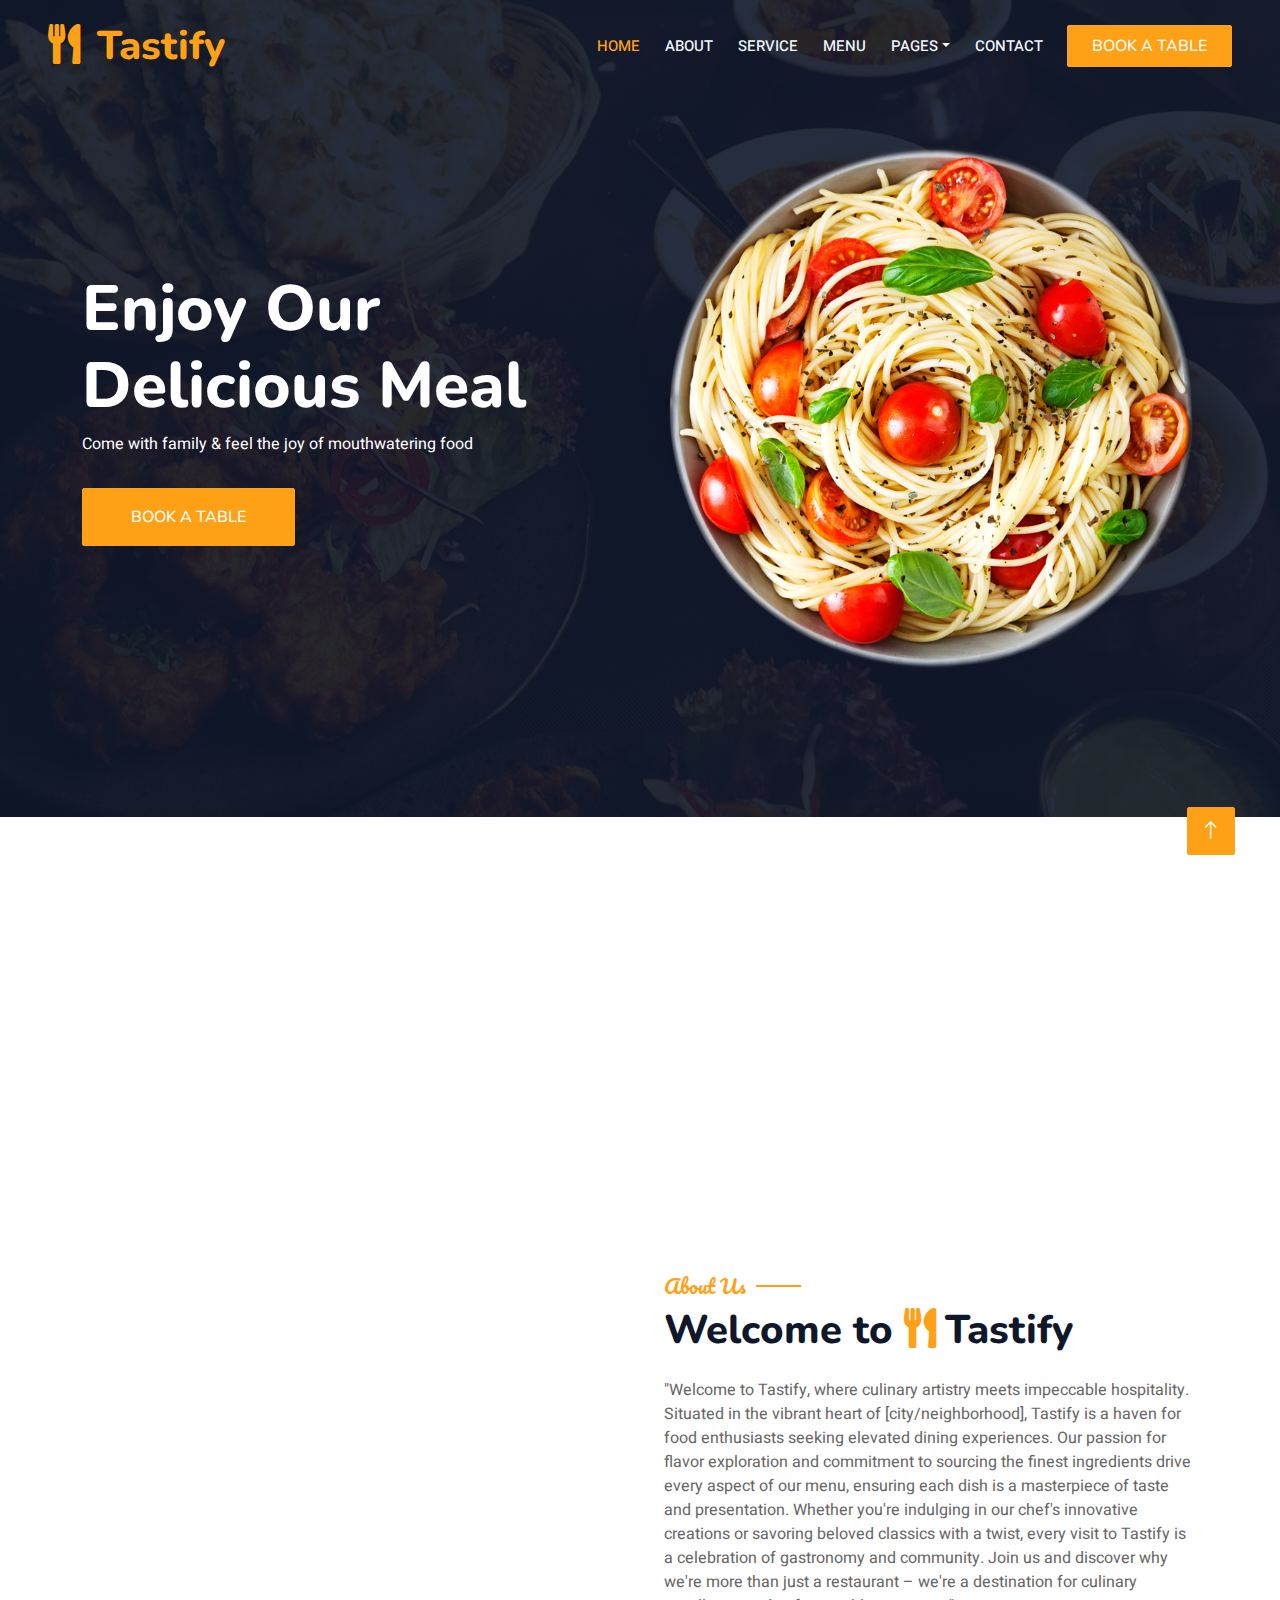
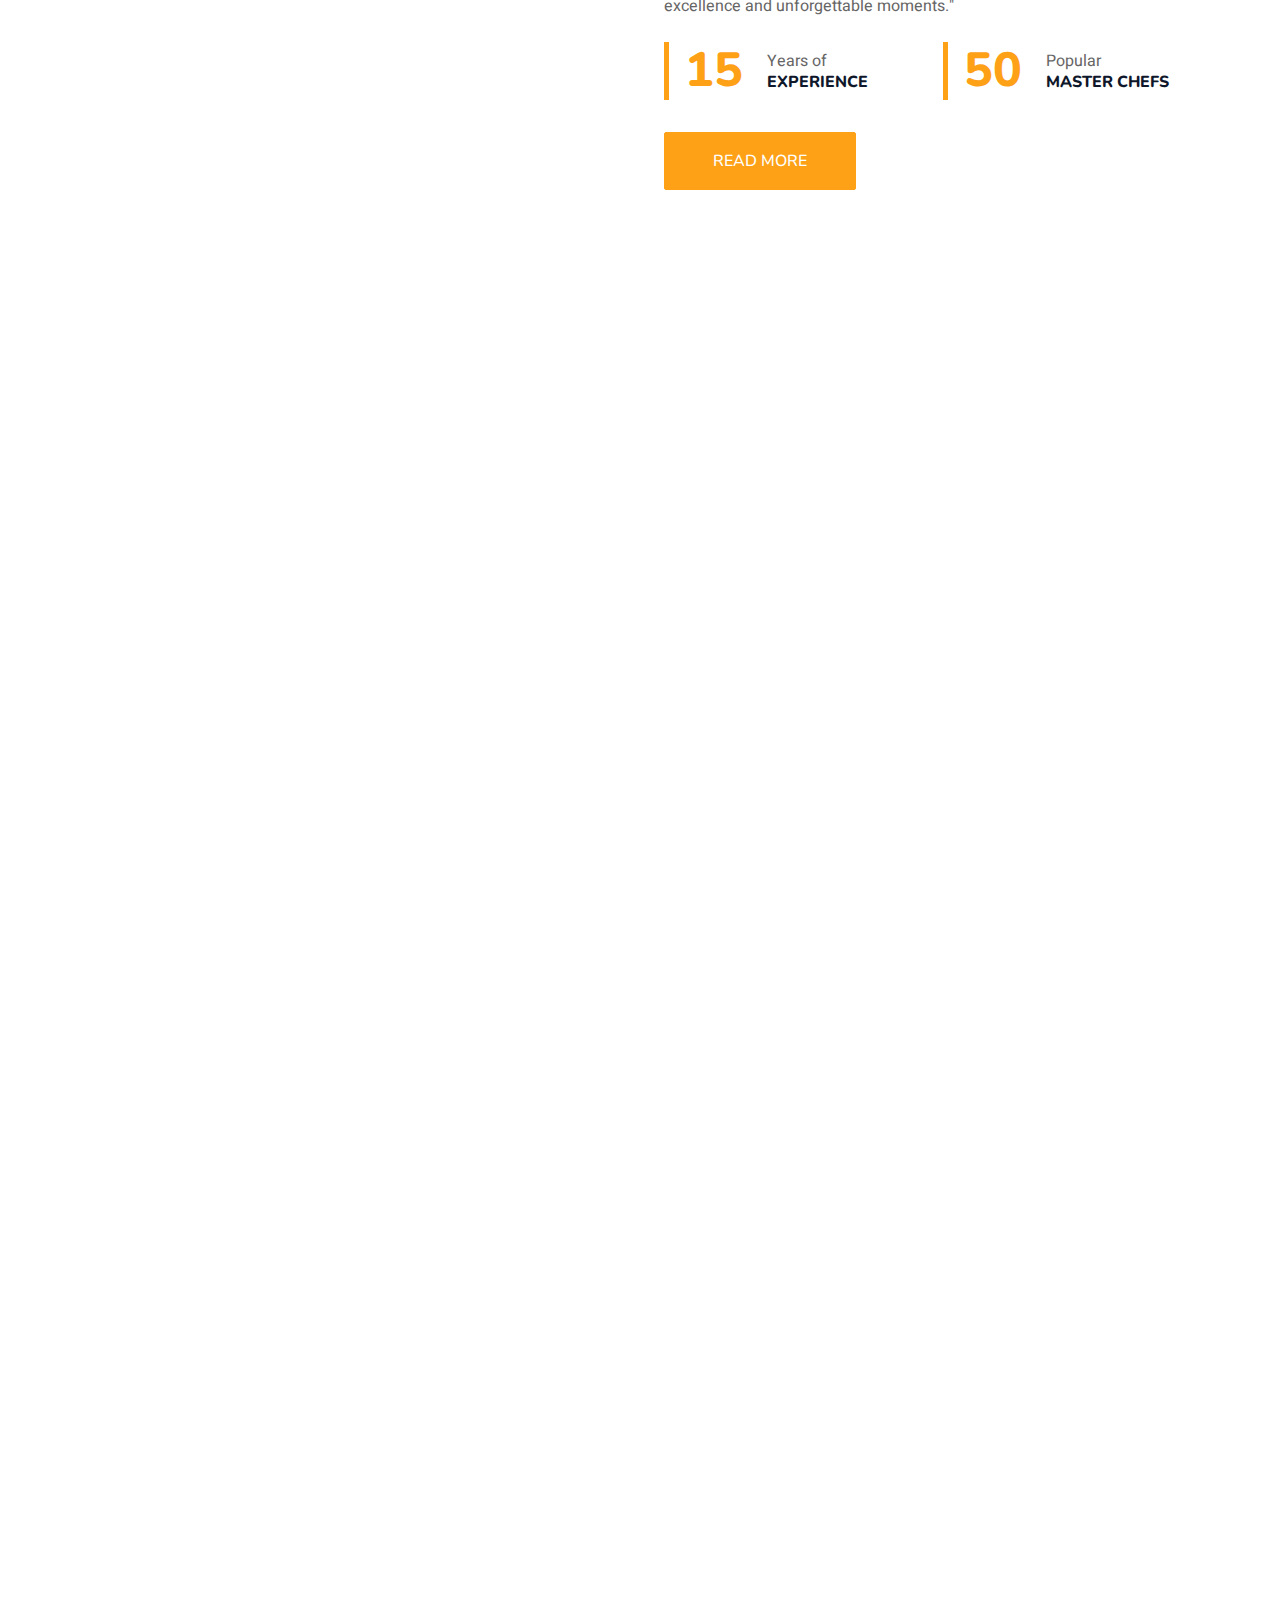
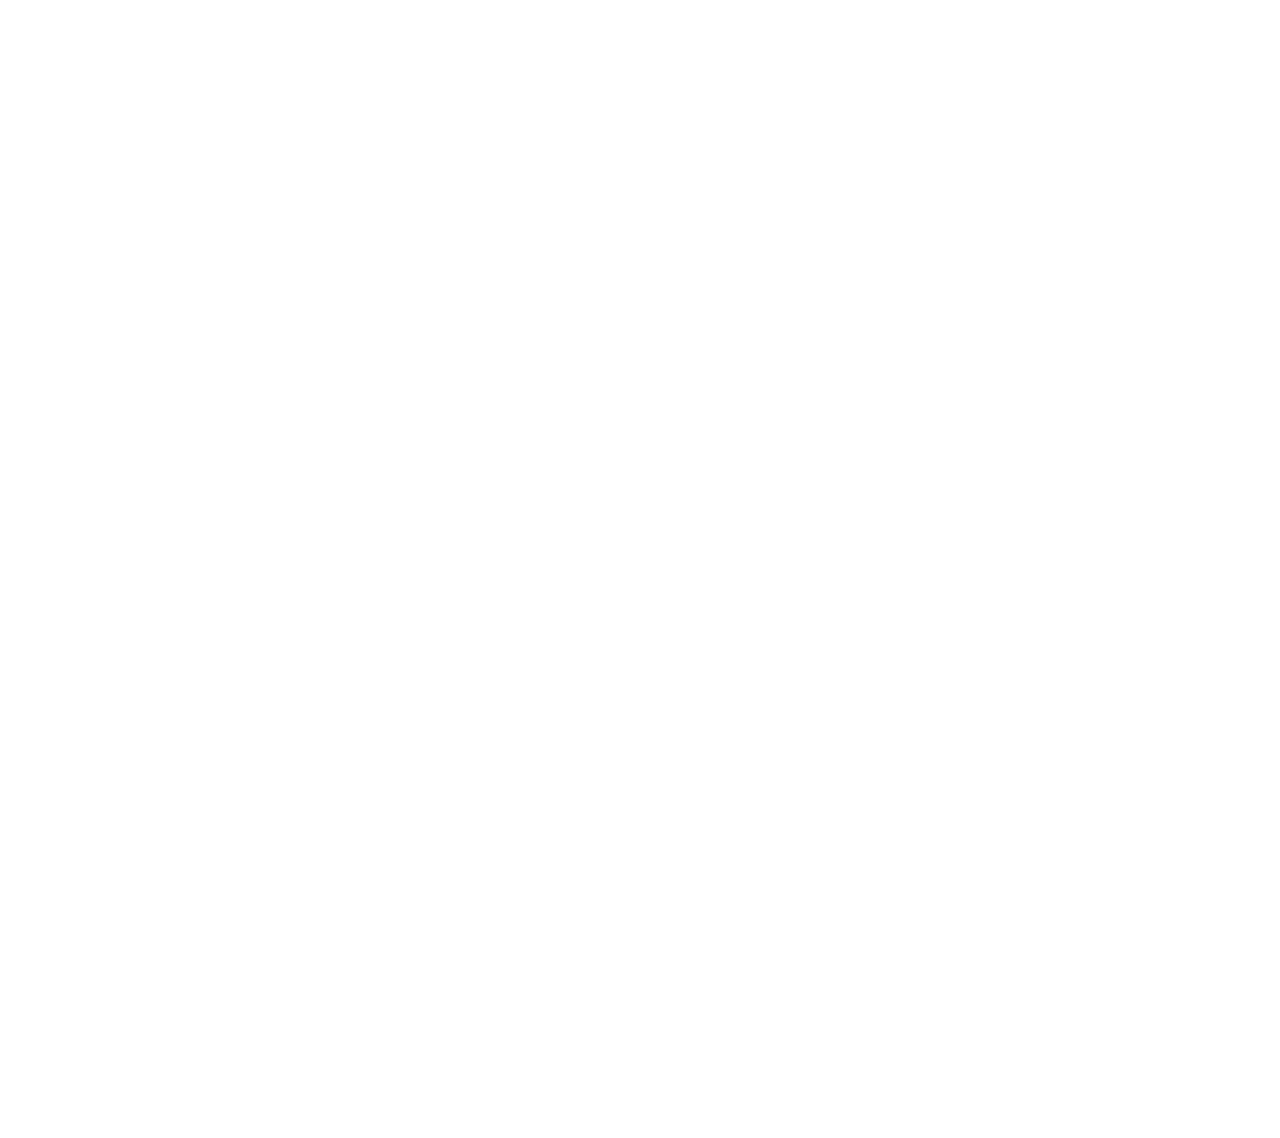
==== commit 2f273fc4: "connected menu and reservation to backend" ====
--- a/index.html
+++ b/index.html
@@ -58,7 +58,7 @@
                         <a href="index.html" class="nav-item nav-link active">Home</a>
                         <a href="about.html" class="nav-item nav-link">About</a>
                         <a href="service.html" class="nav-item nav-link">Service</a>
-                        <a href="menu.html" class="nav-item nav-link">Menu</a>
+                        <a href="#menu" class="nav-item nav-link">Menu</a>
                         <div class="nav-item dropdown">
                             <a href="#" class="nav-link dropdown-toggle" data-bs-toggle="dropdown">Pages</a>
                             <div class="dropdown-menu m-0">
@@ -69,7 +69,7 @@
                         </div>
                         <a href="contact.html" class="nav-item nav-link">Contact</a>
                     </div>
-                    <a href="booking.html" class="btn btn-primary py-2 px-4">Book A Table</a>
+                    <a href="#booking" class="btn btn-primary py-2 px-4">Book A Table</a>
                 </div>
             </nav>
 
@@ -79,7 +79,7 @@
                         <div class="col-lg-6 text-center text-lg-start">
                             <h1 class="display-3 text-white animated slideInLeft">Enjoy Our<br>Delicious Meal</h1>
                             <p class="text-white animated slideInLeft mb-4 pb-2">Come with family & feel the joy of mouthwatering food</p>
-                            <a href="booking.html" class="btn btn-primary py-sm-3 px-sm-5 me-3 animated slideInLeft">Book A Table</a>
+                            <a href="#booking" class="btn btn-primary py-sm-3 px-sm-5 me-3 animated slideInLeft">Book A Table</a>
                         </div>
                         <div class="col-lg-6 text-center text-lg-end overflow-hidden">
                             <img class="img-fluid" src="img/hero.png" alt="">
@@ -190,6 +190,7 @@
 
 
         <!-- Menu Start -->
+        <section id="menu">
         <div class="container-xxl py-5">
             <div class="container">
                 <div class="text-center wow fadeInUp" data-wow-delay="0.1s">
@@ -228,8 +229,8 @@
                     </ul>
                     <div class="tab-content">
                         <div id="tab-1" class="tab-pane fade show p-0 active">
-                            <div class="row g-4">
-                                <div class="col-lg-6">
+                            <div id="menuItemsContainer" class="row g-4" >
+                                <!-- <div class="col-lg-6">
                                     <div class="d-flex align-items-center">
                                         <img class="flex-shrink-0 img-fluid rounded" src="img/menu-1.jpg" alt="" style="width: 80px;">
                                         <div class="w-100 d-flex flex-column text-start ps-4">
@@ -324,7 +325,7 @@
                                             <small class="fst-italic">Ipsum ipsum clita erat amet dolor justo diam</small>
                                         </div>
                                     </div>
-                                </div>
+                                </div> -->
                             </div>
                         </div>
                         <div id="tab-2" class="tab-pane fade show p-0">
@@ -531,51 +532,46 @@
                 </div>
             </div>
         </div>
+    </section>
         <!-- Menu End -->
 
 
         <!-- Reservation Start -->
+        <section id="booking">
         <div class="container-xxl py-5 px-0 wow fadeInUp" data-wow-delay="0.1s">
-            <div class="row g-0">
-                <div class="col-md-6">
-                    <div class="video">
-                        <button type="button" class="btn-play" data-bs-toggle="modal" data-src="https://www.youtube.com/embed/DWRcNpR6Kdc" data-bs-target="#videoModal">
-                            <span></span>
-                        </button>
-                    </div>
-                </div>
-                <div class="col-md-6 bg-dark d-flex align-items-center">
+            <div class="row g-0 bg-dark">   
+                <div class="col-md-8 bg-dark d-flex align-items-center">
                     <div class="p-5 wow fadeInUp" data-wow-delay="0.2s">
                         <h5 class="section-title ff-secondary text-start text-primary fw-normal">Reservation</h5>
                         <h1 class="text-white mb-4">Book A Table Online</h1>
-                        <form>
+                        <form id="reservation">
                             <div class="row g-3">
                                 <div class="col-md-6">
                                     <div class="form-floating">
-                                        <input type="text" class="form-control" id="name" placeholder="Your Name">
+                                        <input type="text" class="form-control" id="name" name="CustomerName" placeholder="Your Name">
                                         <label for="name">Your Name</label>
                                     </div>
                                 </div>
                                 <div class="col-md-6">
                                     <div class="form-floating">
-                                        <input type="email" class="form-control" id="email" placeholder="Your Email">
+                                        <input type="email" class="form-control" id="email" name="CustomerEmail" placeholder="Your Email">
                                         <label for="email">Your Email</label>
                                     </div>
                                 </div>
                                 <div class="col-md-6">
                                     <div class="form-floating date" id="date3" data-target-input="nearest">
-                                        <input type="text" class="form-control datetimepicker-input" id="datetime" placeholder="Date & Time" data-target="#date3" data-toggle="datetimepicker" />
-                                        <label for="datetime">Date & Time</label>
+                                        <input type="text" class="form-control datetimepicker-input" id="datetime" placeholder="Date & Time" data-target="#date3" data-toggle="datetimepicker" name="ReservationTime" />
+                                        <label for="datetime" >Date & Time</label>
                                     </div>
                                 </div>
                                 <div class="col-md-6">
                                     <div class="form-floating">
-                                        <select class="form-select" id="select1">
-                                          <option value="1">People 1</option>
-                                          <option value="2">People 2</option>
-                                          <option value="3">People 3</option>
-                                          <option value="3">People 4</option>
-                                          <option value="3">People 5</option>
+                                        <select class="form-select" id="select1" name="PartySize">
+                                          <option value="1">1</option>
+                                          <option value="2">2</option>
+                                          <option value="3">3</option>
+                                          <option value="3">4</option>
+                                          <option value="3">5</option>
                                           
                                         </select>
                                         <label for="select1">No Of People</label>
@@ -583,7 +579,7 @@
                                 </div>
                                 <div class="col-12">
                                     <div class="form-floating">
-                                        <textarea class="form-control" placeholder="Special Request" id="message" style="height: 100px"></textarea>
+                                        <textarea class="form-control" placeholder="Special Request" id="message" style="height: 100px" name="Comments"></textarea>
                                         <label for="message">Special Request</label>
                                     </div>
                                 </div>
@@ -614,6 +610,7 @@
                 </div>
             </div>
         </div>
+    </section>
         <!-- Reservation Start -->
 
 
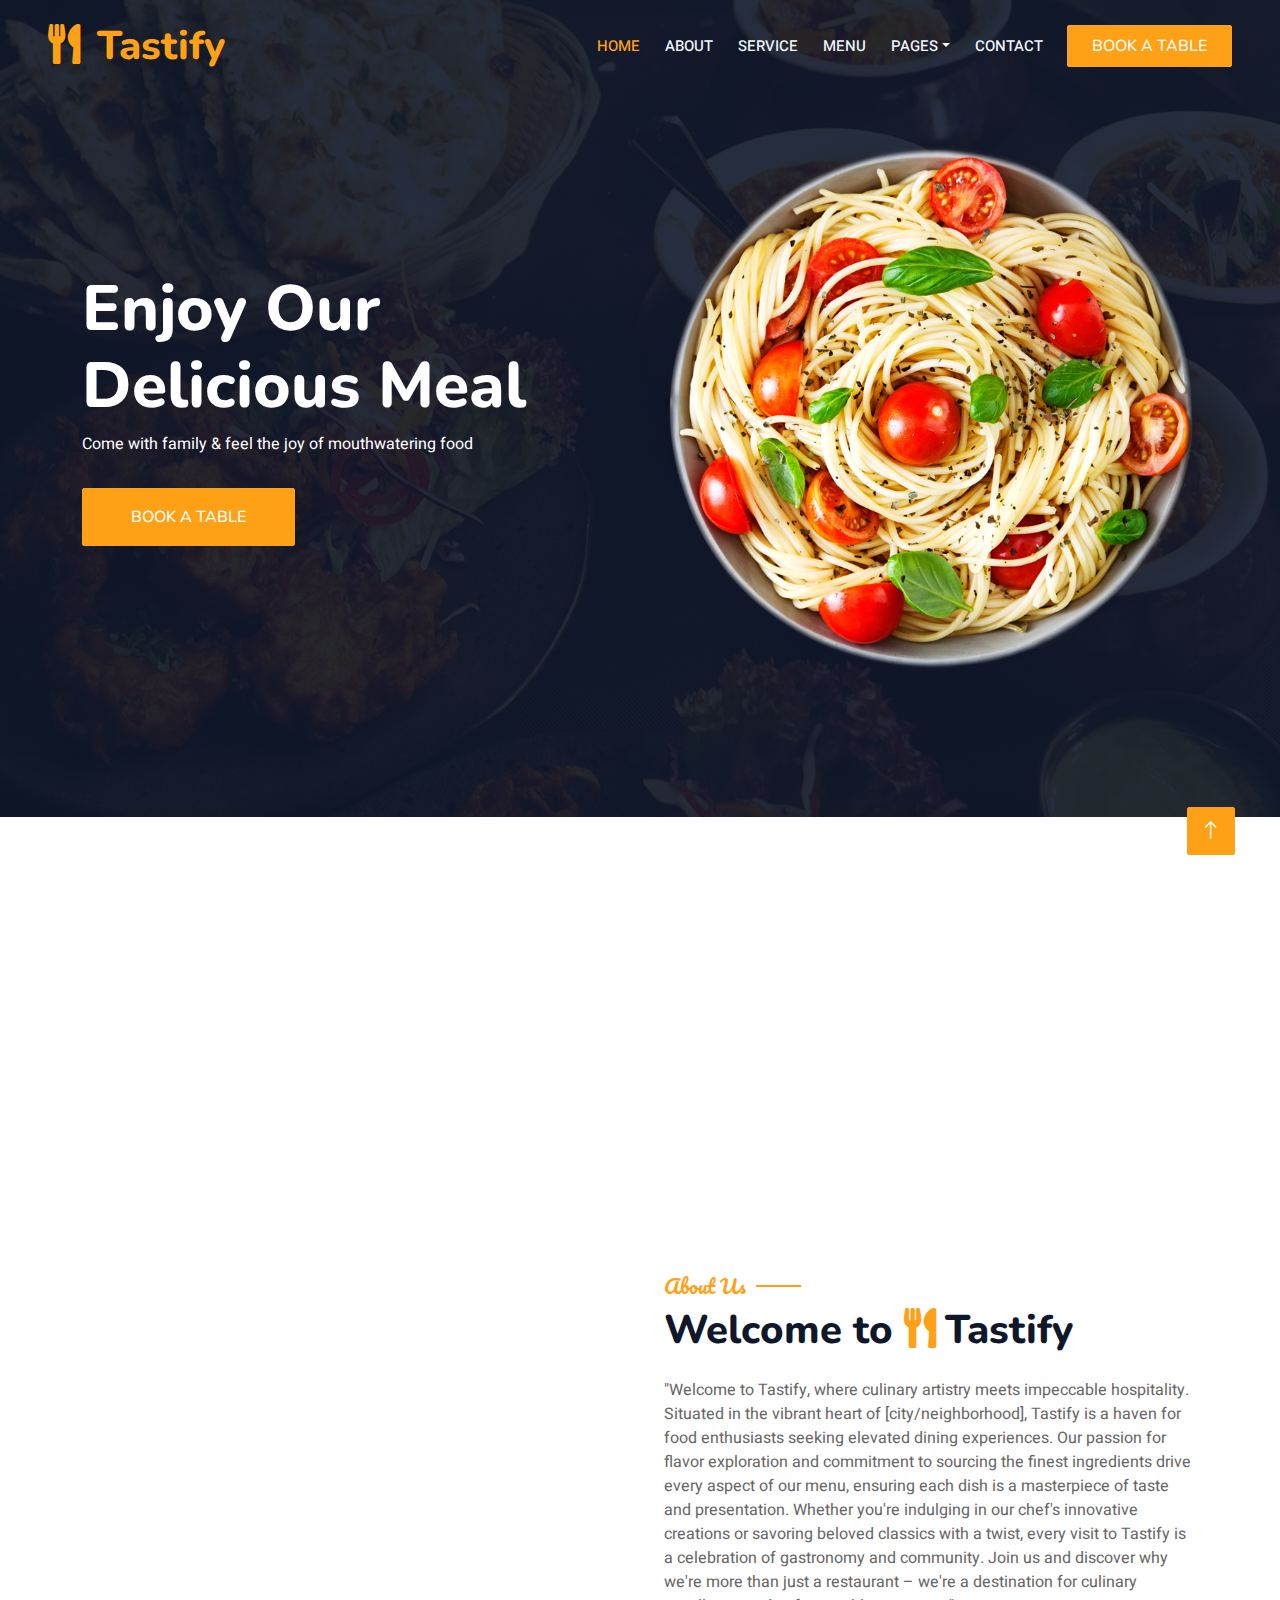
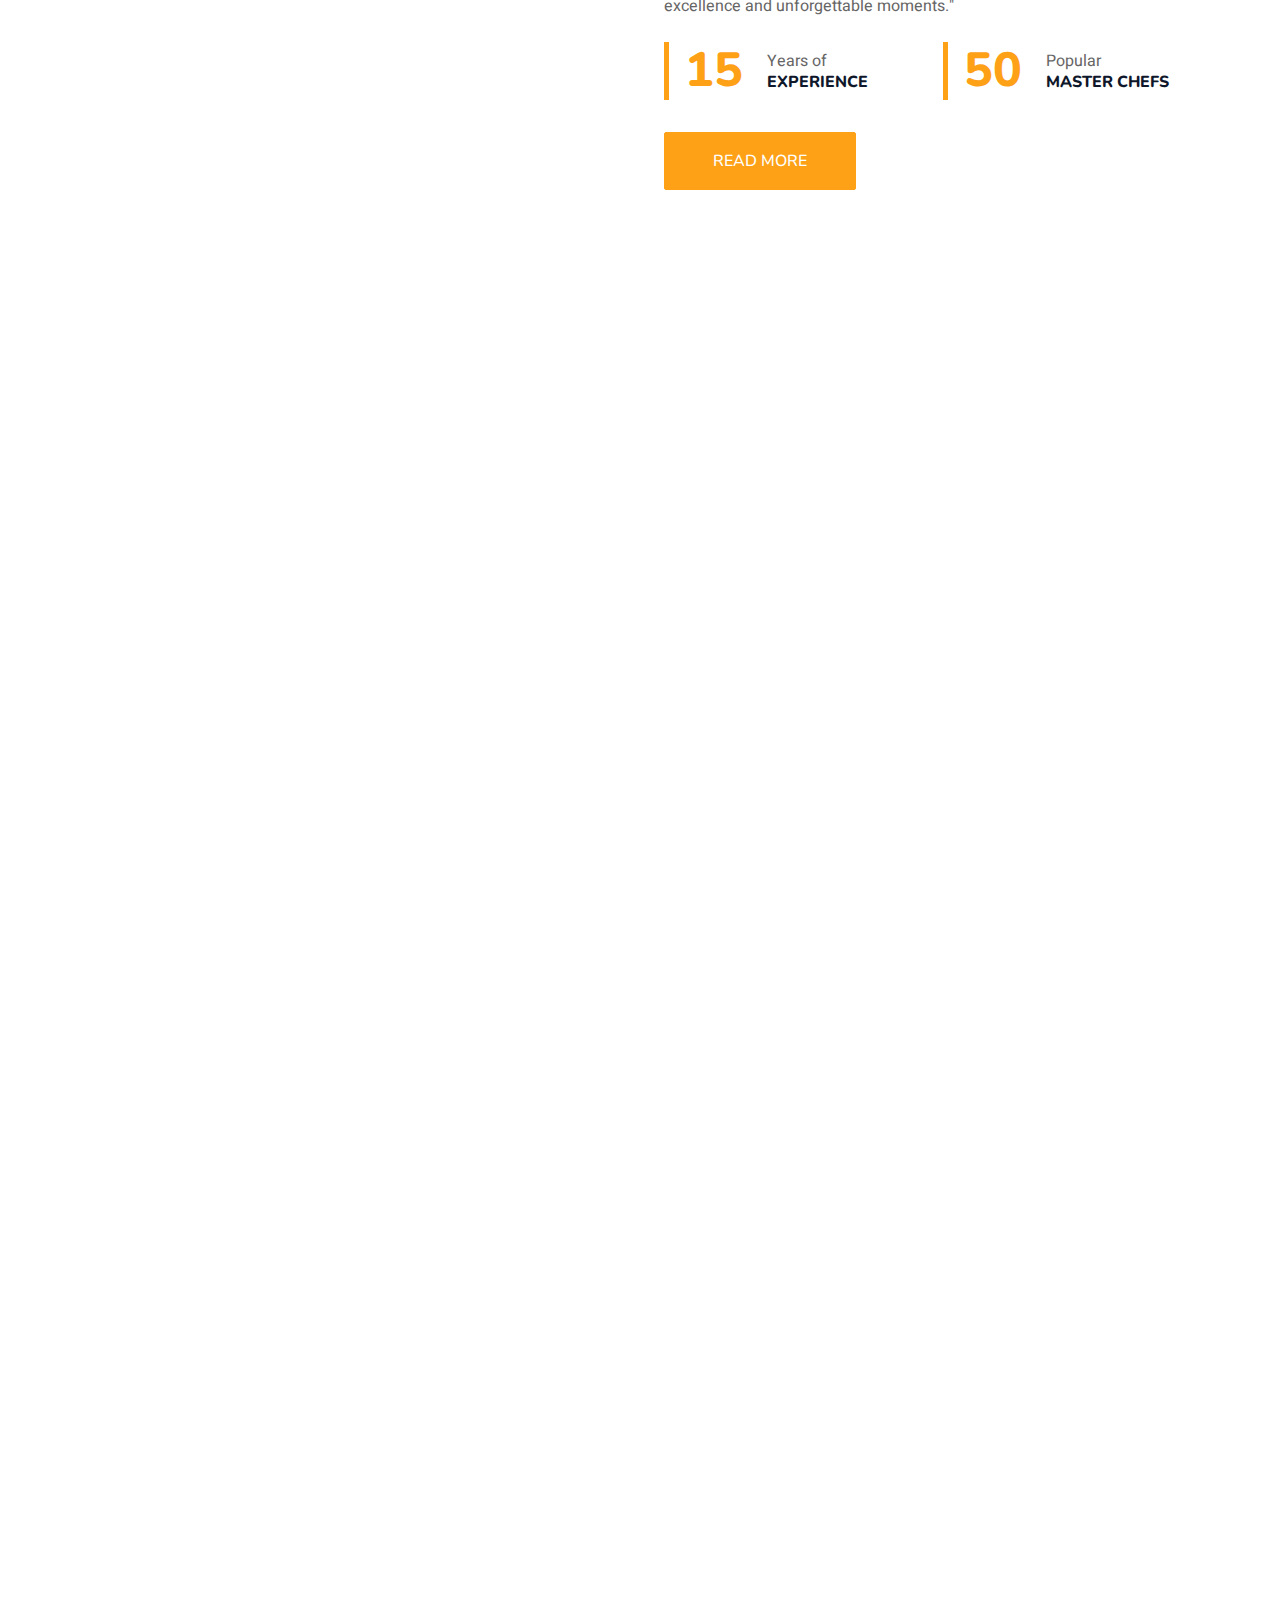
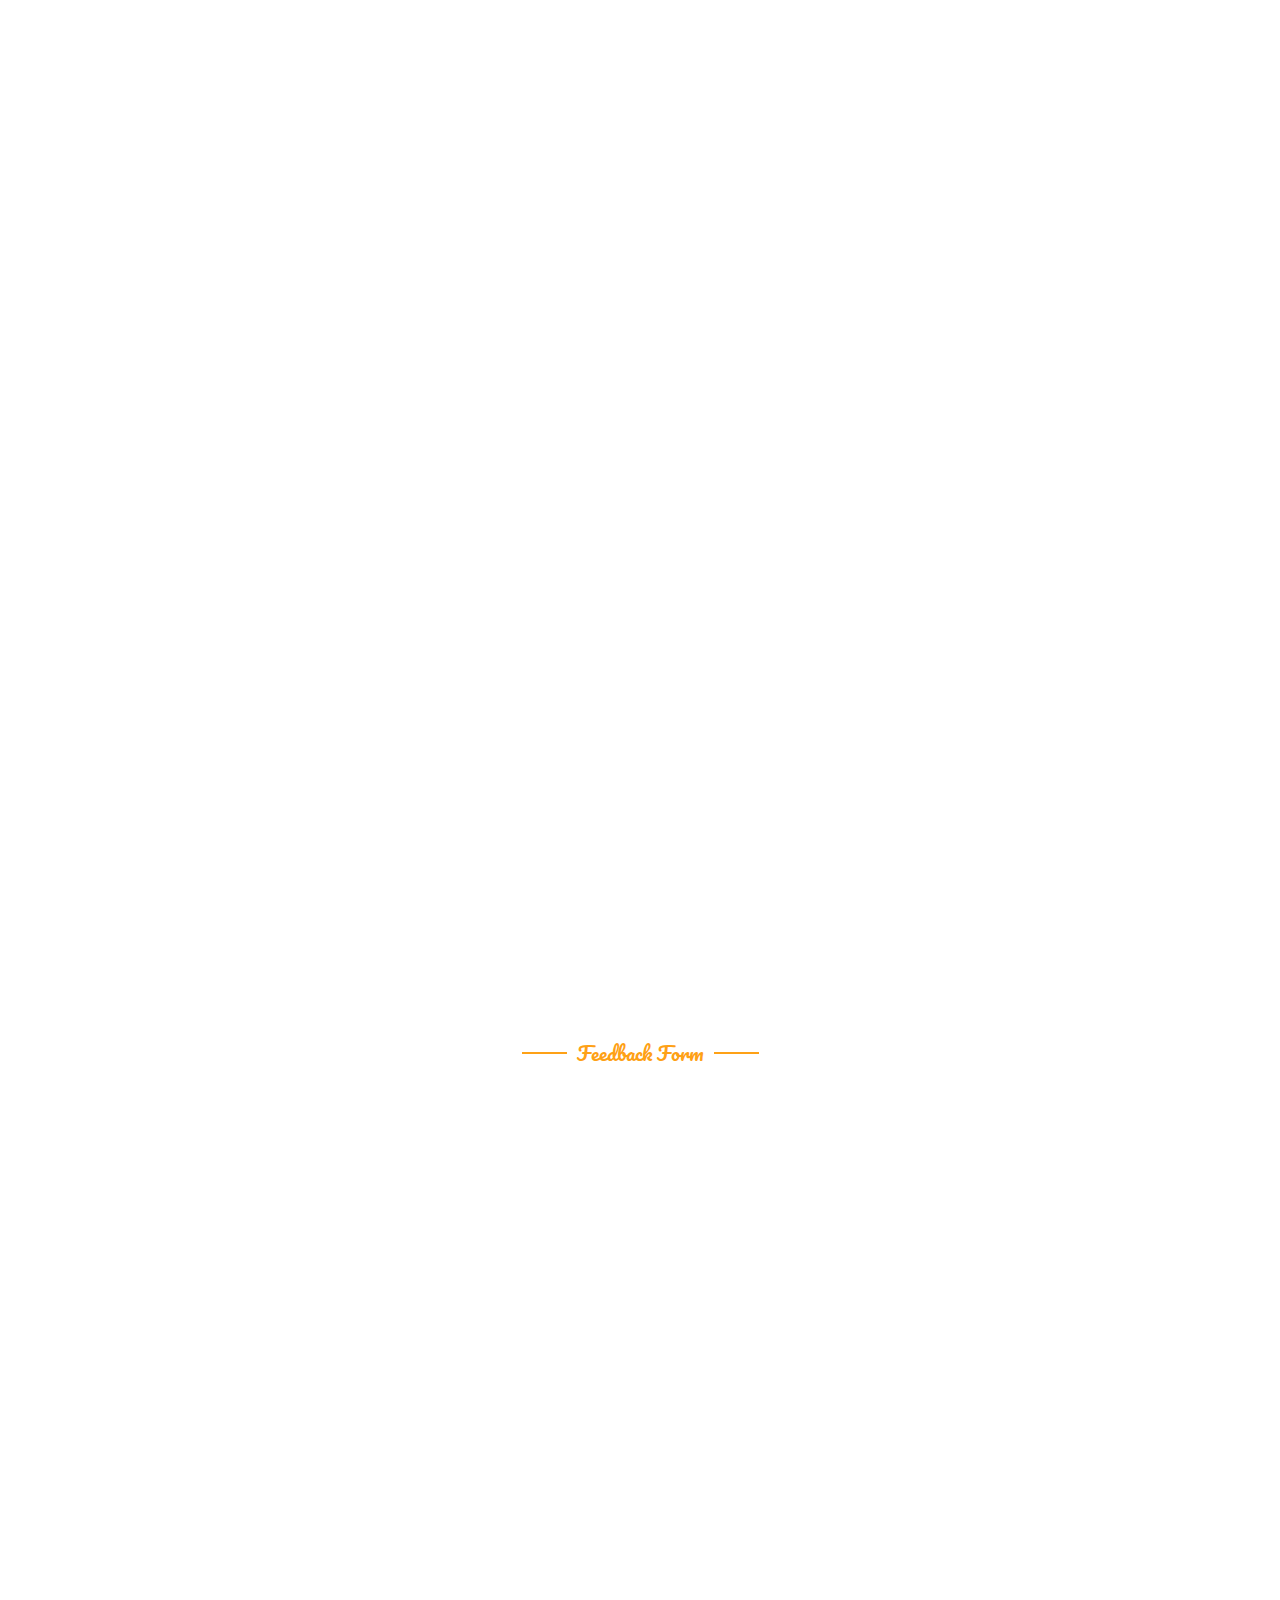
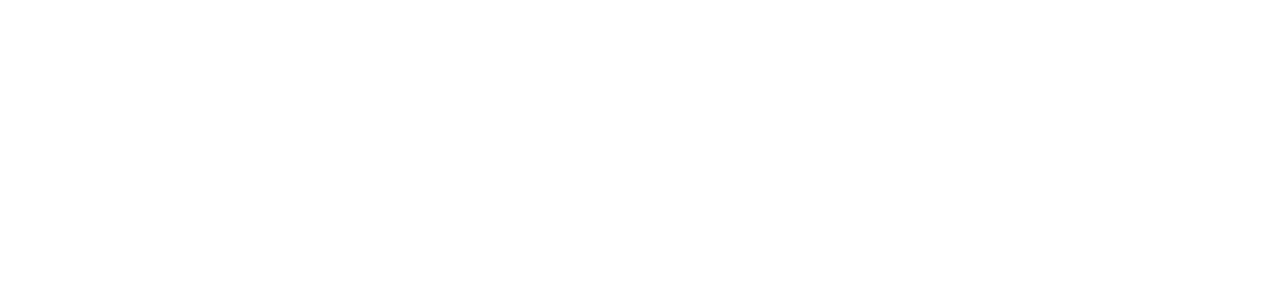
==== commit 050e0374: "changes" ====
--- a/index.html
+++ b/index.html
@@ -58,7 +58,7 @@
                         <a href="index.html" class="nav-item nav-link active">Home</a>
                         <a href="about.html" class="nav-item nav-link">About</a>
                         <a href="service.html" class="nav-item nav-link">Service</a>
-                        <a href="#menu" class="nav-item nav-link">Menu</a>
+                        <a href="menu.html" class="nav-item nav-link">Menu</a>
                         <div class="nav-item dropdown">
                             <a href="#" class="nav-link dropdown-toggle" data-bs-toggle="dropdown">Pages</a>
                             <div class="dropdown-menu m-0">
@@ -69,7 +69,7 @@
                         </div>
                         <a href="contact.html" class="nav-item nav-link">Contact</a>
                     </div>
-                    <a href="#booking" class="btn btn-primary py-2 px-4">Book A Table</a>
+                    <a href="booking.html" class="btn btn-primary py-2 px-4">Book A Table</a>
                 </div>
             </nav>
 
@@ -79,7 +79,7 @@
                         <div class="col-lg-6 text-center text-lg-start">
                             <h1 class="display-3 text-white animated slideInLeft">Enjoy Our<br>Delicious Meal</h1>
                             <p class="text-white animated slideInLeft mb-4 pb-2">Come with family & feel the joy of mouthwatering food</p>
-                            <a href="#booking" class="btn btn-primary py-sm-3 px-sm-5 me-3 animated slideInLeft">Book A Table</a>
+                            <a href="booking.html" class="btn btn-primary py-sm-3 px-sm-5 me-3 animated slideInLeft">Book A Table</a>
                         </div>
                         <div class="col-lg-6 text-center text-lg-end overflow-hidden">
                             <img class="img-fluid" src="img/hero.png" alt="">
@@ -190,7 +190,6 @@
 
 
         <!-- Menu Start -->
-        <section id="menu">
         <div class="container-xxl py-5">
             <div class="container">
                 <div class="text-center wow fadeInUp" data-wow-delay="0.1s">
@@ -229,8 +228,8 @@
                     </ul>
                     <div class="tab-content">
                         <div id="tab-1" class="tab-pane fade show p-0 active">
-                            <div id="menuItemsContainer" class="row g-4" >
-                                <!-- <div class="col-lg-6">
+                            <div class="row g-4">
+                                <div class="col-lg-6">
                                     <div class="d-flex align-items-center">
                                         <img class="flex-shrink-0 img-fluid rounded" src="img/menu-1.jpg" alt="" style="width: 80px;">
                                         <div class="w-100 d-flex flex-column text-start ps-4">
@@ -325,7 +324,7 @@
                                             <small class="fst-italic">Ipsum ipsum clita erat amet dolor justo diam</small>
                                         </div>
                                     </div>
-                                </div> -->
+                                </div>
                             </div>
                         </div>
                         <div id="tab-2" class="tab-pane fade show p-0">
@@ -532,46 +531,51 @@
                 </div>
             </div>
         </div>
-    </section>
         <!-- Menu End -->
 
 
         <!-- Reservation Start -->
-        <section id="booking">
         <div class="container-xxl py-5 px-0 wow fadeInUp" data-wow-delay="0.1s">
-            <div class="row g-0 bg-dark">   
-                <div class="col-md-8 bg-dark d-flex align-items-center">
+            <div class="row g-0">
+                <div class="col-md-6">
+                    <div class="video">
+                        <button type="button" class="btn-play" data-bs-toggle="modal" data-src="https://www.youtube.com/embed/DWRcNpR6Kdc" data-bs-target="#videoModal">
+                            <span></span>
+                        </button>
+                    </div>
+                </div>
+                <div class="col-md-6 bg-dark d-flex align-items-center">
                     <div class="p-5 wow fadeInUp" data-wow-delay="0.2s">
                         <h5 class="section-title ff-secondary text-start text-primary fw-normal">Reservation</h5>
                         <h1 class="text-white mb-4">Book A Table Online</h1>
-                        <form id="reservation">
+                        <form>
                             <div class="row g-3">
                                 <div class="col-md-6">
                                     <div class="form-floating">
-                                        <input type="text" class="form-control" id="name" name="CustomerName" placeholder="Your Name">
+                                        <input type="text" class="form-control" id="name" placeholder="Your Name">
                                         <label for="name">Your Name</label>
                                     </div>
                                 </div>
                                 <div class="col-md-6">
                                     <div class="form-floating">
-                                        <input type="email" class="form-control" id="email" name="CustomerEmail" placeholder="Your Email">
+                                        <input type="email" class="form-control" id="email" placeholder="Your Email">
                                         <label for="email">Your Email</label>
                                     </div>
                                 </div>
                                 <div class="col-md-6">
                                     <div class="form-floating date" id="date3" data-target-input="nearest">
-                                        <input type="text" class="form-control datetimepicker-input" id="datetime" placeholder="Date & Time" data-target="#date3" data-toggle="datetimepicker" name="ReservationTime" />
-                                        <label for="datetime" >Date & Time</label>
+                                        <input type="text" class="form-control datetimepicker-input" id="datetime" placeholder="Date & Time" data-target="#date3" data-toggle="datetimepicker" />
+                                        <label for="datetime">Date & Time</label>
                                     </div>
                                 </div>
                                 <div class="col-md-6">
                                     <div class="form-floating">
-                                        <select class="form-select" id="select1" name="PartySize">
-                                          <option value="1">1</option>
-                                          <option value="2">2</option>
-                                          <option value="3">3</option>
-                                          <option value="3">4</option>
-                                          <option value="3">5</option>
+                                        <select class="form-select" id="select1">
+                                          <option value="1">People 1</option>
+                                          <option value="2">People 2</option>
+                                          <option value="3">People 3</option>
+                                          <option value="3">People 4</option>
+                                          <option value="3">People 5</option>
                                           
                                         </select>
                                         <label for="select1">No Of People</label>
@@ -579,7 +583,7 @@
                                 </div>
                                 <div class="col-12">
                                     <div class="form-floating">
-                                        <textarea class="form-control" placeholder="Special Request" id="message" style="height: 100px" name="Comments"></textarea>
+                                        <textarea class="form-control" placeholder="Special Request" id="message" style="height: 100px"></textarea>
                                         <label for="message">Special Request</label>
                                     </div>
                                 </div>
@@ -610,7 +614,6 @@
                 </div>
             </div>
         </div>
-    </section>
         <!-- Reservation Start -->
 
 
@@ -736,6 +739,35 @@
             </div>
         </div>
         <!-- Testimonial End -->
+
+        <!--feedback form start-->
+        <div class="text-center">
+            <h5 class="section-title ff-secondary text-center text-primary fw-normal">Feedback Form</h5>
+        </div>
+        <div class="d-flex justify-content-center">
+            <div class="wow fadeInUp" data-wow-delay="0.2s">
+                <form>
+                    <div class="row g-3">
+                        <div class="col-md-6">
+                            <div class="form-floating">
+                                <input type="text" class="form-control" id="name" placeholder="Your Name">
+                                <label for="name">Your Name</label>
+                            </div>
+                        </div>
+                        <div class="col-12">
+                            <div class="form-floating">
+                                <textarea class="form-control" placeholder="Leave a message here" id="message" style="height: 150px"></textarea>
+                                <label for="message">Your Feedback Message.....</label>
+                            </div>
+                        </div>
+                        <div class="col-12">
+                            <button class="btn btn-primary w-100 py-3" type="submit">Submit</button>
+                        </div>
+                    </div>
+                </form>
+            </div>
+        </div>
+    <!--feedback form end -->
         
 
         <!-- Footer Start -->
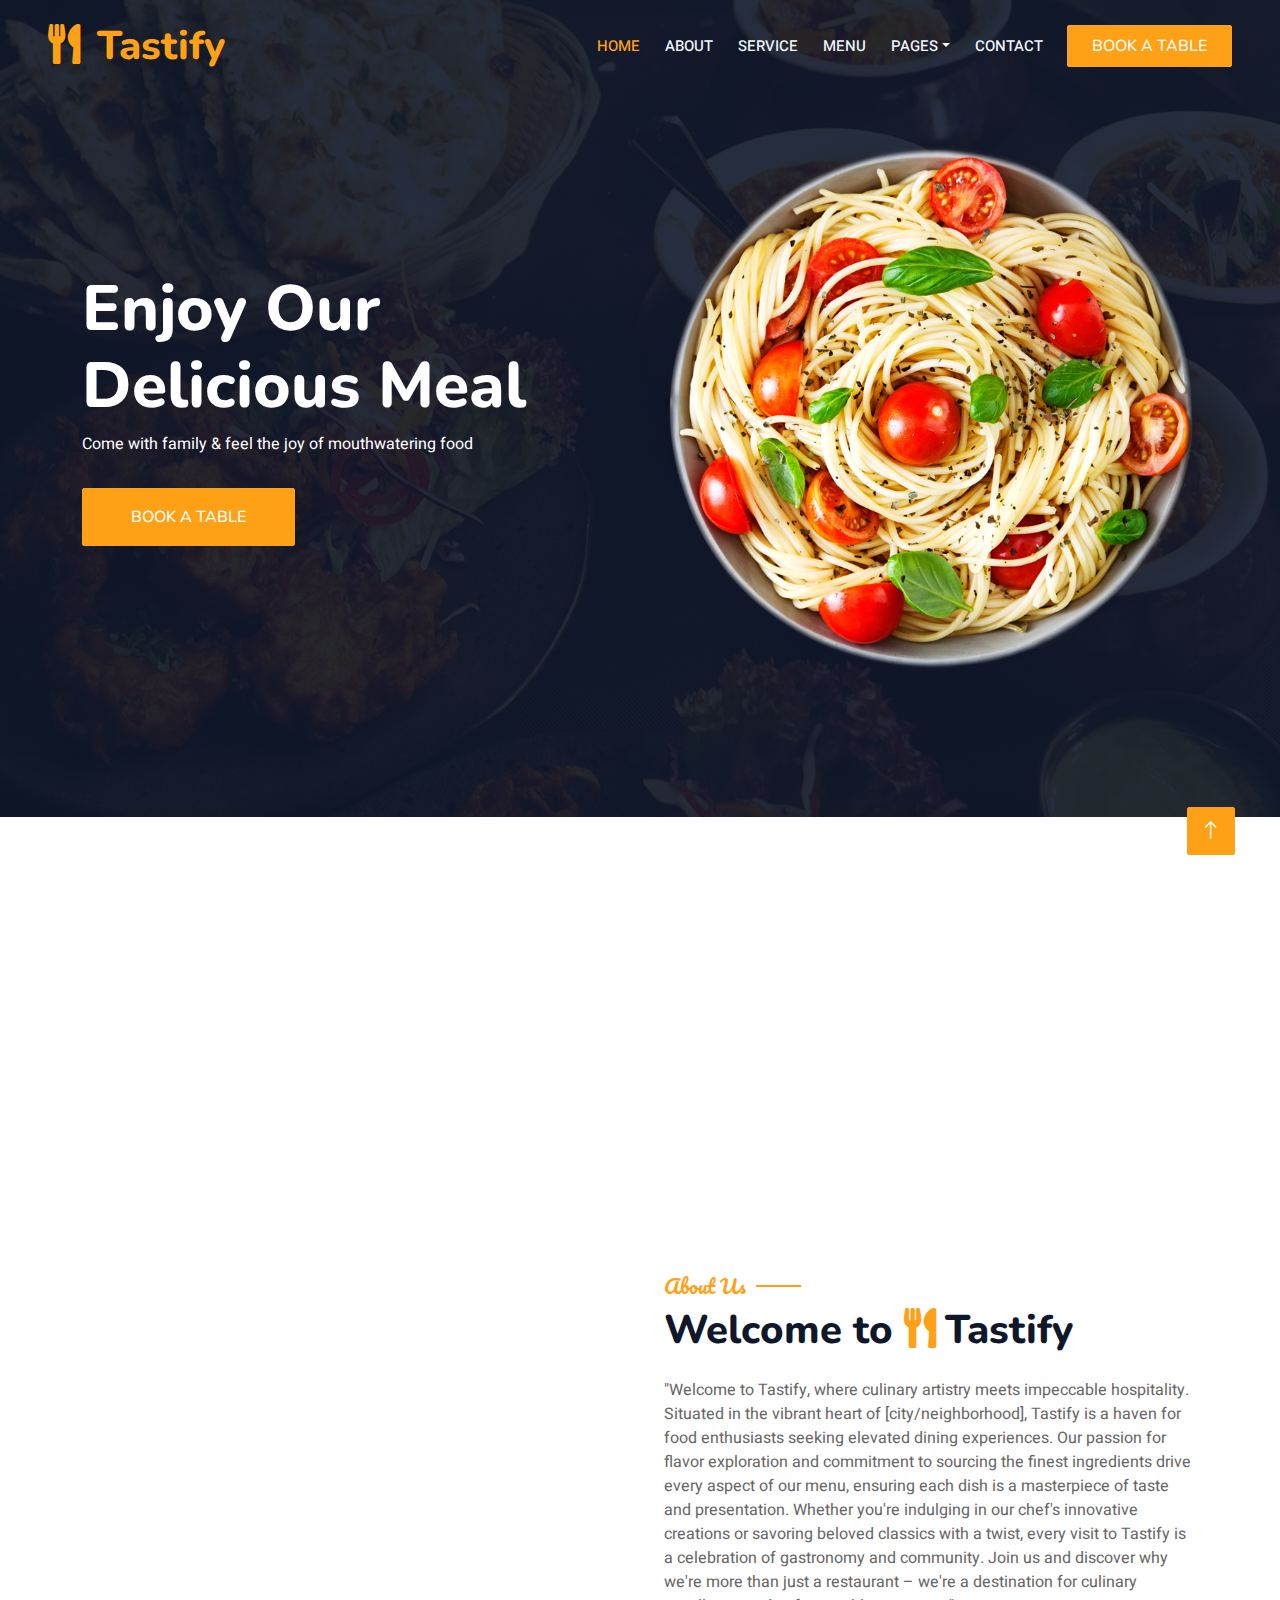
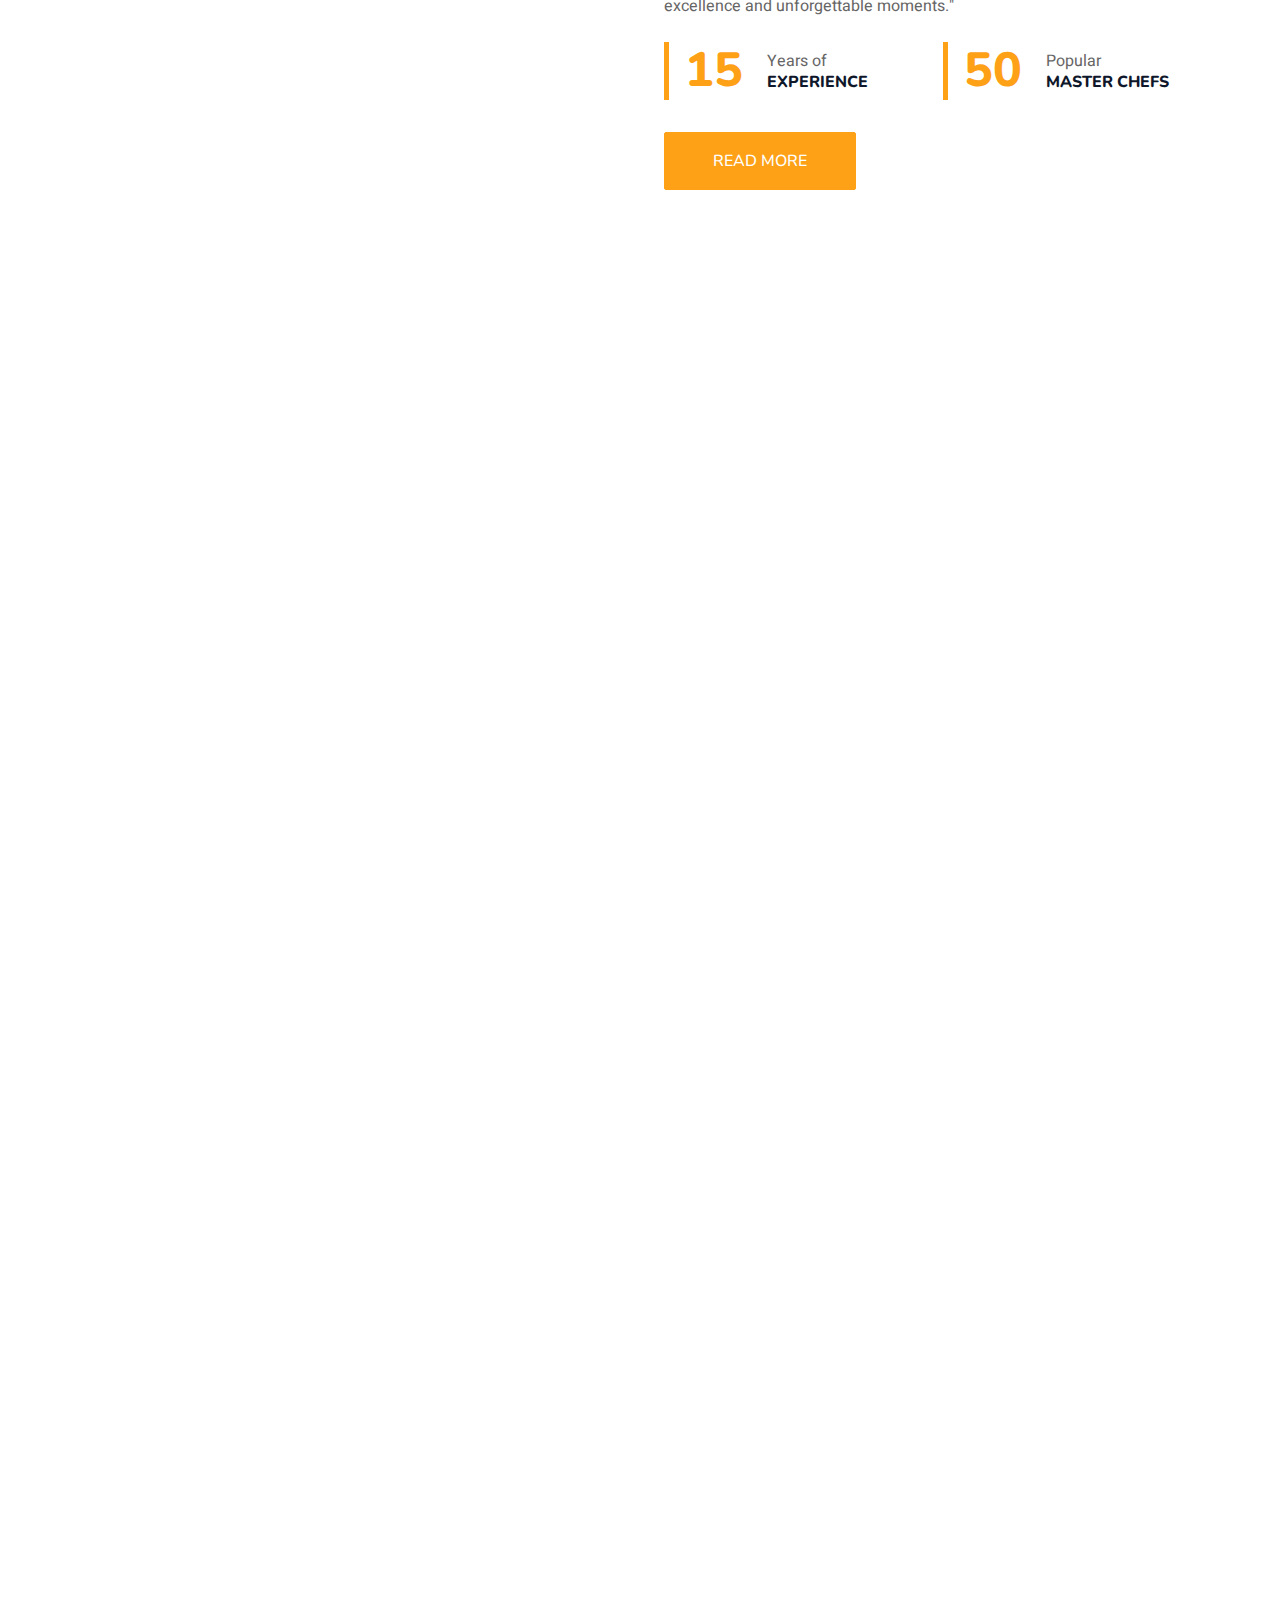
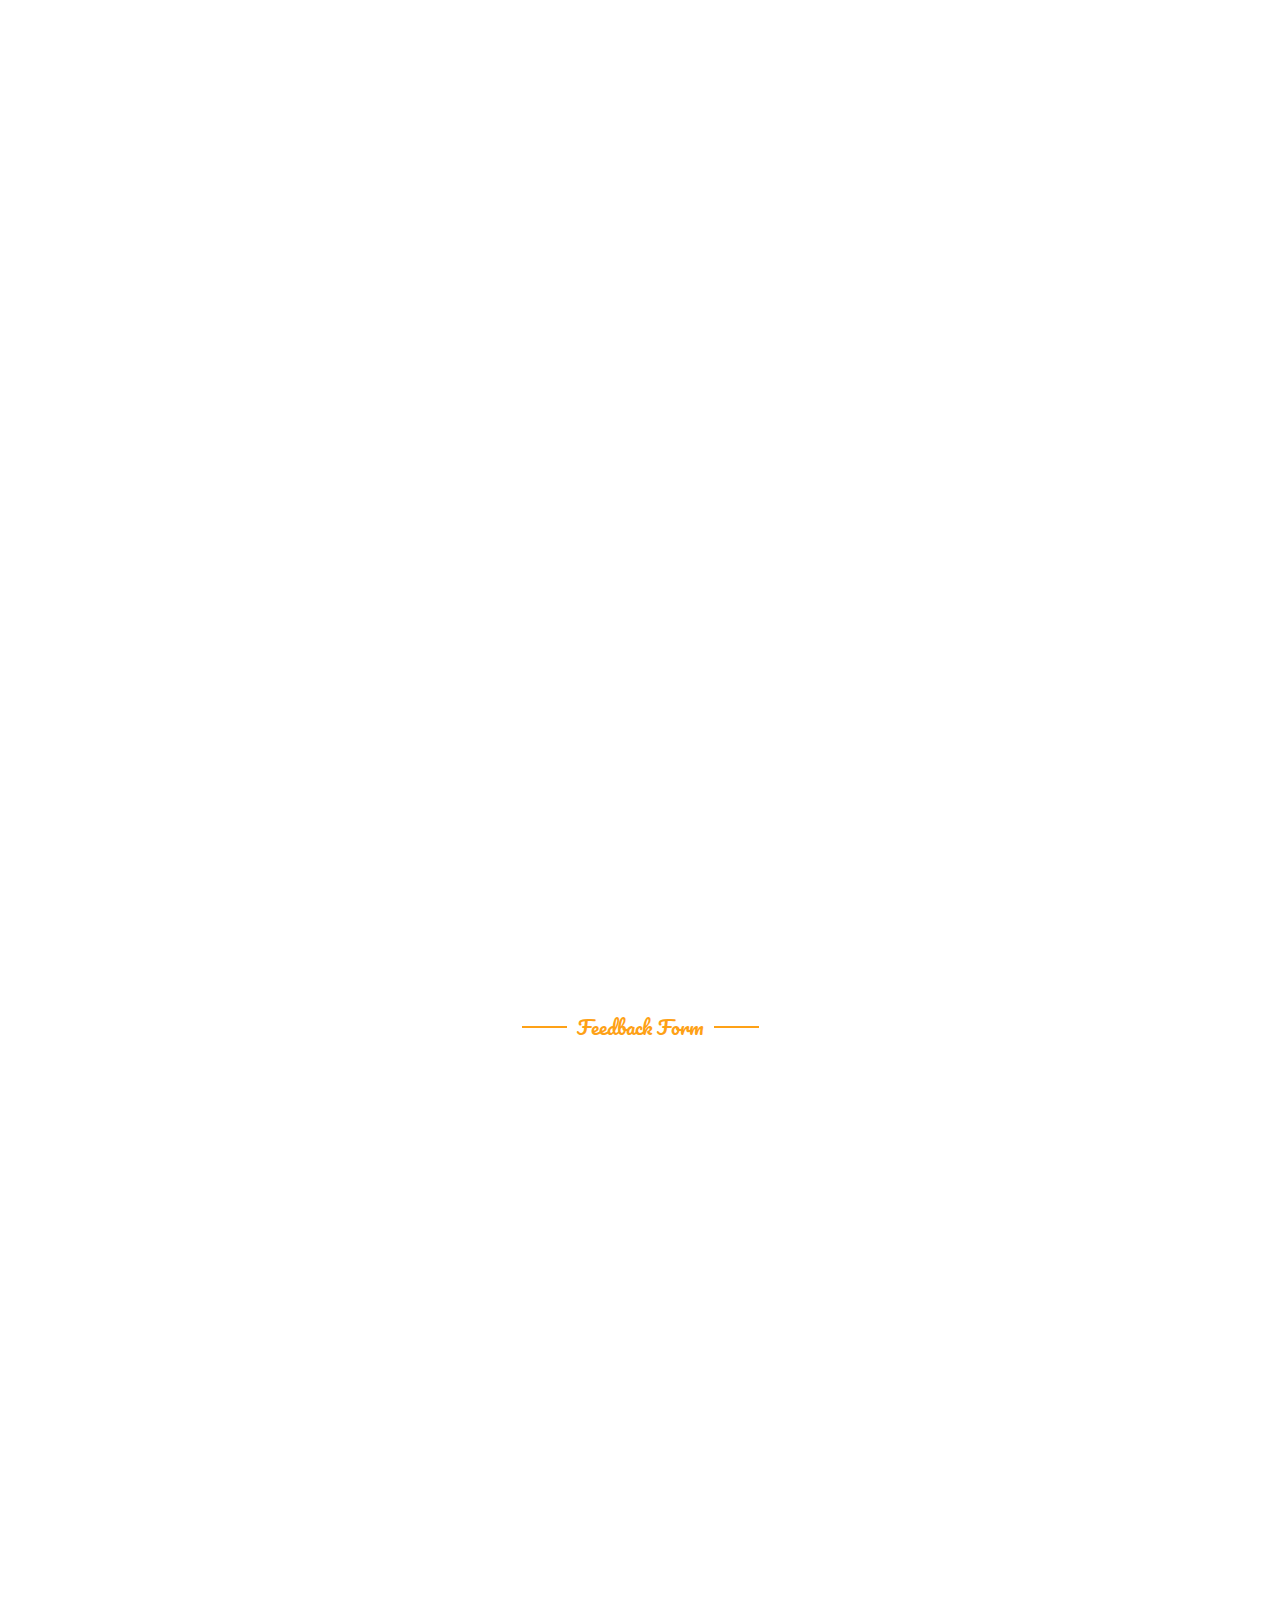
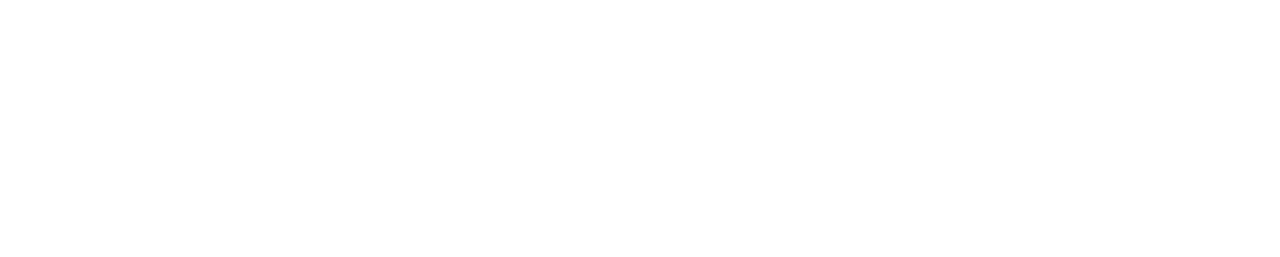
==== commit cef129e8: "changes" ====
--- a/index.html
+++ b/index.html
@@ -231,97 +231,95 @@
                             <div class="row g-4">
                                 <div class="col-lg-6">
                                     <div class="d-flex align-items-center">
-                                        <img class="flex-shrink-0 img-fluid rounded" src="img/menu-1.jpg" alt="" style="width: 80px;">
-                                        <div class="w-100 d-flex flex-column text-start ps-4">
-                                            <h5 class="d-flex justify-content-between border-bottom pb-2">
-                                                <span>Chicken Burger</span>
-                                                <span class="text-primary">$115</span>
-                                            </h5>
-                                            <small class="fst-italic">Ipsum ipsum clita erat amet dolor justo diam</small>
-                                        </div>
-                                    </div>
-                                </div>
-                                <div class="col-lg-6">
-                                    <div class="d-flex align-items-center">
-                                        <img class="flex-shrink-0 img-fluid rounded" src="img/menu-2.jpg" alt="" style="width: 80px;">
-                                        <div class="w-100 d-flex flex-column text-start ps-4">
-                                            <h5 class="d-flex justify-content-between border-bottom pb-2">
-                                                <span>Chicken Burger</span>
-                                                <span class="text-primary">$115</span>
-                                            </h5>
-                                            <small class="fst-italic">Ipsum ipsum clita erat amet dolor justo diam</small>
-                                        </div>
-                                    </div>
-                                </div>
-                                <div class="col-lg-6">
-                                    <div class="d-flex align-items-center">
-                                        <img class="flex-shrink-0 img-fluid rounded" src="img/menu-3.jpg" alt="" style="width: 80px;">
-                                        <div class="w-100 d-flex flex-column text-start ps-4">
-                                            <h5 class="d-flex justify-content-between border-bottom pb-2">
-                                                <span>Chicken Burger</span>
-                                                <span class="text-primary">$115</span>
-                                            </h5>
-                                            <small class="fst-italic">Ipsum ipsum clita erat amet dolor justo diam</small>
-                                        </div>
-                                    </div>
-                                </div>
-                                <div class="col-lg-6">
-                                    <div class="d-flex align-items-center">
-                                        <img class="flex-shrink-0 img-fluid rounded" src="img/menu-4.jpg" alt="" style="width: 80px;">
-                                        <div class="w-100 d-flex flex-column text-start ps-4">
-                                            <h5 class="d-flex justify-content-between border-bottom pb-2">
-                                                <span>Chicken Burger</span>
-                                                <span class="text-primary">$115</span>
-                                            </h5>
-                                            <small class="fst-italic">Ipsum ipsum clita erat amet dolor justo diam</small>
-                                        </div>
-                                    </div>
-                                </div>
-                                <div class="col-lg-6">
-                                    <div class="d-flex align-items-center">
-                                        <img class="flex-shrink-0 img-fluid rounded" src="img/menu-5.jpg" alt="" style="width: 80px;">
-                                        <div class="w-100 d-flex flex-column text-start ps-4">
-                                            <h5 class="d-flex justify-content-between border-bottom pb-2">
-                                                <span>Chicken Burger</span>
-                                                <span class="text-primary">$115</span>
-                                            </h5>
-                                            <small class="fst-italic">Ipsum ipsum clita erat amet dolor justo diam</small>
-                                        </div>
-                                    </div>
-                                </div>
-                                <div class="col-lg-6">
-                                    <div class="d-flex align-items-center">
-                                        <img class="flex-shrink-0 img-fluid rounded" src="img/menu-6.jpg" alt="" style="width: 80px;">
-                                        <div class="w-100 d-flex flex-column text-start ps-4">
-                                            <h5 class="d-flex justify-content-between border-bottom pb-2">
-                                                <span>Chicken Burger</span>
-                                                <span class="text-primary">$115</span>
-                                            </h5>
-                                            <small class="fst-italic">Ipsum ipsum clita erat amet dolor justo diam</small>
-                                        </div>
-                                    </div>
-                                </div>
-                                <div class="col-lg-6">
-                                    <div class="d-flex align-items-center">
-                                        <img class="flex-shrink-0 img-fluid rounded" src="img/menu-7.jpg" alt="" style="width: 80px;">
-                                        <div class="w-100 d-flex flex-column text-start ps-4">
-                                            <h5 class="d-flex justify-content-between border-bottom pb-2">
-                                                <span>Chicken Burger</span>
-                                                <span class="text-primary">$115</span>
-                                            </h5>
-                                            <small class="fst-italic">Ipsum ipsum clita erat amet dolor justo diam</small>
-                                        </div>
-                                    </div>
-                                </div>
-                                <div class="col-lg-6">
-                                    <div class="d-flex align-items-center">
-                                        <img class="flex-shrink-0 img-fluid rounded" src="img/menu-8.jpg" alt="" style="width: 80px;">
-                                        <div class="w-100 d-flex flex-column text-start ps-4">
-                                            <h5 class="d-flex justify-content-between border-bottom pb-2">
-                                                <span>Chicken Burger</span>
-                                                <span class="text-primary">$115</span>
-                                            </h5>
-                                            <small class="fst-italic">Ipsum ipsum clita erat amet dolor justo diam</small>
+                                        <img class="flex-shrink-0 img-fluid rounded" src="img/menu.jpg" alt="" style="width: 80px;">
+                                        <div class="w-100 d-flex flex-column text-start ps-4">
+                                            <h5 class="d-flex justify-content-between border-bottom pb-2">
+                                                <span>Poha</span>
+                                                <span class="text-primary">50/-</span>
+                                            </h5>
+                                        </div>
+                                    </div>
+                                </div>
+                                <div class="col-lg-6">
+                                    <div class="d-flex align-items-center">
+                                        <img class="flex-shrink-0 img-fluid rounded" src="img/menu.jpg" alt="" style="width: 80px;">
+                                        <div class="w-100 d-flex flex-column text-start ps-4">
+                                            <h5 class="d-flex justify-content-between border-bottom pb-2">
+                                                <span>Puri Bhaji</span>
+                                                <span class="text-primary">70/-</span>
+                                            </h5>
+                                        </div>
+                                    </div>
+                                </div>
+                                <div class="col-lg-6">
+                                    <div class="d-flex align-items-center">
+                                        <img class="flex-shrink-0 img-fluid rounded" src="img/menu.jpg" alt="" style="width: 80px;">
+                                        <div class="w-100 d-flex flex-column text-start ps-4">
+                                            <h5 class="d-flex justify-content-between border-bottom pb-2">
+                                                <span>Misal Pav</span>
+                                                <span class="text-primary">60/-</span>
+                                            </h5>
+                                             
+                                        </div>
+                                    </div>
+                                </div>
+                                <div class="col-lg-6">
+                                    <div class="d-flex align-items-center">
+                                        <img class="flex-shrink-0 img-fluid rounded" src="img/menu.jpg" alt="" style="width: 80px;">
+                                        <div class="w-100 d-flex flex-column text-start ps-4">
+                                            <h5 class="d-flex justify-content-between border-bottom pb-2">
+                                                <span>Aloo Paratha</span>
+                                                <span class="text-primary">80/-</span>
+                                            </h5>
+                                             
+                                        </div>
+                                    </div>
+                                </div>
+                                <div class="col-lg-6">
+                                    <div class="d-flex align-items-center">
+                                        <img class="flex-shrink-0 img-fluid rounded" src="img/menu.jpg" alt="" style="width: 80px;">
+                                        <div class="w-100 d-flex flex-column text-start ps-4">
+                                            <h5 class="d-flex justify-content-between border-bottom pb-2">
+                                                <span>Bread Pakora</span>
+                                                <span class="text-primary">60/-</span>
+                                            </h5>
+                                             
+                                        </div>
+                                    </div>
+                                </div>
+                                <div class="col-lg-6">
+                                    <div class="d-flex align-items-center">
+                                        <img class="flex-shrink-0 img-fluid rounded" src="img/menu.jpg" alt="" style="width: 80px;">
+                                        <div class="w-100 d-flex flex-column text-start ps-4">
+                                            <h5 class="d-flex justify-content-between border-bottom pb-2">
+                                                <span>Mango Shrikhand</span>
+                                                <span class="text-primary">120/-</span>
+                                            </h5>
+                                             
+                                        </div>
+                                    </div>
+                                </div>
+                                <div class="col-lg-6">
+                                    <div class="d-flex align-items-center">
+                                        <img class="flex-shrink-0 img-fluid rounded" src="img/menu.jpg" alt="" style="width: 80px;">
+                                        <div class="w-100 d-flex flex-column text-start ps-4">
+                                            <h5 class="d-flex justify-content-between border-bottom pb-2">
+                                                <span>Namkeen Seviyaan</span>
+                                                <span class="text-primary">100/-</span>
+                                            </h5>
+                                             
+                                        </div>
+                                    </div>
+                                </div>
+                                <div class="col-lg-6">
+                                    <div class="d-flex align-items-center">
+                                        <img class="flex-shrink-0 img-fluid rounded" src="img/menu.jpg" alt="" style="width: 80px;">
+                                        <div class="w-100 d-flex flex-column text-start ps-4">
+                                            <h5 class="d-flex justify-content-between border-bottom pb-2">
+                                                <span>Moong Dal Cheela</span>
+                                                <span class="text-primary">115/-</span>
+                                            </h5>
+                                             
                                         </div>
                                     </div>
                                 </div>
@@ -331,97 +329,95 @@
                             <div class="row g-4">
                                 <div class="col-lg-6">
                                     <div class="d-flex align-items-center">
-                                        <img class="flex-shrink-0 img-fluid rounded" src="img/menu-1.jpg" alt="" style="width: 80px;">
-                                        <div class="w-100 d-flex flex-column text-start ps-4">
-                                            <h5 class="d-flex justify-content-between border-bottom pb-2">
-                                                <span>Chicken Burger</span>
-                                                <span class="text-primary">$115</span>
-                                            </h5>
-                                            <small class="fst-italic">Ipsum ipsum clita erat amet dolor justo diam</small>
-                                        </div>
-                                    </div>
-                                </div>
-                                <div class="col-lg-6">
-                                    <div class="d-flex align-items-center">
-                                        <img class="flex-shrink-0 img-fluid rounded" src="img/menu-2.jpg" alt="" style="width: 80px;">
-                                        <div class="w-100 d-flex flex-column text-start ps-4">
-                                            <h5 class="d-flex justify-content-between border-bottom pb-2">
-                                                <span>Chicken Burger</span>
-                                                <span class="text-primary">$115</span>
-                                            </h5>
-                                            <small class="fst-italic">Ipsum ipsum clita erat amet dolor justo diam</small>
-                                        </div>
-                                    </div>
-                                </div>
-                                <div class="col-lg-6">
-                                    <div class="d-flex align-items-center">
-                                        <img class="flex-shrink-0 img-fluid rounded" src="img/menu-3.jpg" alt="" style="width: 80px;">
-                                        <div class="w-100 d-flex flex-column text-start ps-4">
-                                            <h5 class="d-flex justify-content-between border-bottom pb-2">
-                                                <span>Chicken Burger</span>
-                                                <span class="text-primary">$115</span>
-                                            </h5>
-                                            <small class="fst-italic">Ipsum ipsum clita erat amet dolor justo diam</small>
-                                        </div>
-                                    </div>
-                                </div>
-                                <div class="col-lg-6">
-                                    <div class="d-flex align-items-center">
-                                        <img class="flex-shrink-0 img-fluid rounded" src="img/menu-4.jpg" alt="" style="width: 80px;">
-                                        <div class="w-100 d-flex flex-column text-start ps-4">
-                                            <h5 class="d-flex justify-content-between border-bottom pb-2">
-                                                <span>Chicken Burger</span>
-                                                <span class="text-primary">$115</span>
-                                            </h5>
-                                            <small class="fst-italic">Ipsum ipsum clita erat amet dolor justo diam</small>
-                                        </div>
-                                    </div>
-                                </div>
-                                <div class="col-lg-6">
-                                    <div class="d-flex align-items-center">
-                                        <img class="flex-shrink-0 img-fluid rounded" src="img/menu-5.jpg" alt="" style="width: 80px;">
-                                        <div class="w-100 d-flex flex-column text-start ps-4">
-                                            <h5 class="d-flex justify-content-between border-bottom pb-2">
-                                                <span>Chicken Burger</span>
-                                                <span class="text-primary">$115</span>
-                                            </h5>
-                                            <small class="fst-italic">Ipsum ipsum clita erat amet dolor justo diam</small>
-                                        </div>
-                                    </div>
-                                </div>
-                                <div class="col-lg-6">
-                                    <div class="d-flex align-items-center">
-                                        <img class="flex-shrink-0 img-fluid rounded" src="img/menu-6.jpg" alt="" style="width: 80px;">
-                                        <div class="w-100 d-flex flex-column text-start ps-4">
-                                            <h5 class="d-flex justify-content-between border-bottom pb-2">
-                                                <span>Chicken Burger</span>
-                                                <span class="text-primary">$115</span>
-                                            </h5>
-                                            <small class="fst-italic">Ipsum ipsum clita erat amet dolor justo diam</small>
-                                        </div>
-                                    </div>
-                                </div>
-                                <div class="col-lg-6">
-                                    <div class="d-flex align-items-center">
-                                        <img class="flex-shrink-0 img-fluid rounded" src="img/menu-7.jpg" alt="" style="width: 80px;">
-                                        <div class="w-100 d-flex flex-column text-start ps-4">
-                                            <h5 class="d-flex justify-content-between border-bottom pb-2">
-                                                <span>Chicken Burger</span>
-                                                <span class="text-primary">$115</span>
-                                            </h5>
-                                            <small class="fst-italic">Ipsum ipsum clita erat amet dolor justo diam</small>
-                                        </div>
-                                    </div>
-                                </div>
-                                <div class="col-lg-6">
-                                    <div class="d-flex align-items-center">
-                                        <img class="flex-shrink-0 img-fluid rounded" src="img/menu-8.jpg" alt="" style="width: 80px;">
-                                        <div class="w-100 d-flex flex-column text-start ps-4">
-                                            <h5 class="d-flex justify-content-between border-bottom pb-2">
-                                                <span>Chicken Burger</span>
-                                                <span class="text-primary">$115</span>
-                                            </h5>
-                                            <small class="fst-italic">Ipsum ipsum clita erat amet dolor justo diam</small>
+                                        <img class="flex-shrink-0 img-fluid rounded" src="img/menu.jpg" alt="" style="width: 80px;">
+                                        <div class="w-100 d-flex flex-column text-start ps-4">
+                                            <h5 class="d-flex justify-content-between border-bottom pb-2">
+                                                <span>Poha</span>
+                                                <span class="text-primary">50/-</span>
+                                            </h5>
+                                        </div>
+                                    </div>
+                                </div>
+                                <div class="col-lg-6">
+                                    <div class="d-flex align-items-center">
+                                        <img class="flex-shrink-0 img-fluid rounded" src="img/menu.jpg" alt="" style="width: 80px;">
+                                        <div class="w-100 d-flex flex-column text-start ps-4">
+                                            <h5 class="d-flex justify-content-between border-bottom pb-2">
+                                                <span>Puri Bhaji</span>
+                                                <span class="text-primary">70/-</span>
+                                            </h5>
+                                        </div>
+                                    </div>
+                                </div>
+                                <div class="col-lg-6">
+                                    <div class="d-flex align-items-center">
+                                        <img class="flex-shrink-0 img-fluid rounded" src="img/menu.jpg" alt="" style="width: 80px;">
+                                        <div class="w-100 d-flex flex-column text-start ps-4">
+                                            <h5 class="d-flex justify-content-between border-bottom pb-2">
+                                                <span>Misal Pav</span>
+                                                <span class="text-primary">60/-</span>
+                                            </h5>
+                                             
+                                        </div>
+                                    </div>
+                                </div>
+                                <div class="col-lg-6">
+                                    <div class="d-flex align-items-center">
+                                        <img class="flex-shrink-0 img-fluid rounded" src="img/menu.jpg" alt="" style="width: 80px;">
+                                        <div class="w-100 d-flex flex-column text-start ps-4">
+                                            <h5 class="d-flex justify-content-between border-bottom pb-2">
+                                                <span>Aloo Paratha</span>
+                                                <span class="text-primary">80/-</span>
+                                            </h5>
+                                             
+                                        </div>
+                                    </div>
+                                </div>
+                                <div class="col-lg-6">
+                                    <div class="d-flex align-items-center">
+                                        <img class="flex-shrink-0 img-fluid rounded" src="img/menu.jpg" alt="" style="width: 80px;">
+                                        <div class="w-100 d-flex flex-column text-start ps-4">
+                                            <h5 class="d-flex justify-content-between border-bottom pb-2">
+                                                <span>Bread Pakora</span>
+                                                <span class="text-primary">60/-</span>
+                                            </h5>
+                                             
+                                        </div>
+                                    </div>
+                                </div>
+                                <div class="col-lg-6">
+                                    <div class="d-flex align-items-center">
+                                        <img class="flex-shrink-0 img-fluid rounded" src="img/menu.jpg" alt="" style="width: 80px;">
+                                        <div class="w-100 d-flex flex-column text-start ps-4">
+                                            <h5 class="d-flex justify-content-between border-bottom pb-2">
+                                                <span>Mango Shrikhand</span>
+                                                <span class="text-primary">120/-</span>
+                                            </h5>
+                                             
+                                        </div>
+                                    </div>
+                                </div>
+                                <div class="col-lg-6">
+                                    <div class="d-flex align-items-center">
+                                        <img class="flex-shrink-0 img-fluid rounded" src="img/menu.jpg" alt="" style="width: 80px;">
+                                        <div class="w-100 d-flex flex-column text-start ps-4">
+                                            <h5 class="d-flex justify-content-between border-bottom pb-2">
+                                                <span>Namkeen Seviyaan</span>
+                                                <span class="text-primary">100/-</span>
+                                            </h5>
+                                             
+                                        </div>
+                                    </div>
+                                </div>
+                                <div class="col-lg-6">
+                                    <div class="d-flex align-items-center">
+                                        <img class="flex-shrink-0 img-fluid rounded" src="img/menu.jpg" alt="" style="width: 80px;">
+                                        <div class="w-100 d-flex flex-column text-start ps-4">
+                                            <h5 class="d-flex justify-content-between border-bottom pb-2">
+                                                <span>Moong Dal Cheela</span>
+                                                <span class="text-primary">115/-</span>
+                                            </h5>
+                                             
                                         </div>
                                     </div>
                                 </div>
@@ -431,97 +427,94 @@
                             <div class="row g-4">
                                 <div class="col-lg-6">
                                     <div class="d-flex align-items-center">
-                                        <img class="flex-shrink-0 img-fluid rounded" src="img/menu-1.jpg" alt="" style="width: 80px;">
-                                        <div class="w-100 d-flex flex-column text-start ps-4">
-                                            <h5 class="d-flex justify-content-between border-bottom pb-2">
-                                                <span>Chicken Burger</span>
-                                                <span class="text-primary">$115</span>
-                                            </h5>
-                                            <small class="fst-italic">Ipsum ipsum clita erat amet dolor justo diam</small>
-                                        </div>
-                                    </div>
-                                </div>
-                                <div class="col-lg-6">
-                                    <div class="d-flex align-items-center">
-                                        <img class="flex-shrink-0 img-fluid rounded" src="img/menu-2.jpg" alt="" style="width: 80px;">
-                                        <div class="w-100 d-flex flex-column text-start ps-4">
-                                            <h5 class="d-flex justify-content-between border-bottom pb-2">
-                                                <span>Chicken Burger</span>
-                                                <span class="text-primary">$115</span>
-                                            </h5>
-                                            <small class="fst-italic">Ipsum ipsum clita erat amet dolor justo diam</small>
-                                        </div>
-                                    </div>
-                                </div>
-                                <div class="col-lg-6">
-                                    <div class="d-flex align-items-center">
-                                        <img class="flex-shrink-0 img-fluid rounded" src="img/menu-3.jpg" alt="" style="width: 80px;">
-                                        <div class="w-100 d-flex flex-column text-start ps-4">
-                                            <h5 class="d-flex justify-content-between border-bottom pb-2">
-                                                <span>Chicken Burger</span>
-                                                <span class="text-primary">$115</span>
-                                            </h5>
-                                            <small class="fst-italic">Ipsum ipsum clita erat amet dolor justo diam</small>
-                                        </div>
-                                    </div>
-                                </div>
-                                <div class="col-lg-6">
-                                    <div class="d-flex align-items-center">
-                                        <img class="flex-shrink-0 img-fluid rounded" src="img/menu-4.jpg" alt="" style="width: 80px;">
-                                        <div class="w-100 d-flex flex-column text-start ps-4">
-                                            <h5 class="d-flex justify-content-between border-bottom pb-2">
-                                                <span>Chicken Burger</span>
-                                                <span class="text-primary">$115</span>
-                                            </h5>
-                                            <small class="fst-italic">Ipsum ipsum clita erat amet dolor justo diam</small>
-                                        </div>
-                                    </div>
-                                </div>
-                                <div class="col-lg-6">
-                                    <div class="d-flex align-items-center">
-                                        <img class="flex-shrink-0 img-fluid rounded" src="img/menu-5.jpg" alt="" style="width: 80px;">
-                                        <div class="w-100 d-flex flex-column text-start ps-4">
-                                            <h5 class="d-flex justify-content-between border-bottom pb-2">
-                                                <span>Chicken Burger</span>
-                                                <span class="text-primary">$115</span>
-                                            </h5>
-                                            <small class="fst-italic">Ipsum ipsum clita erat amet dolor justo diam</small>
-                                        </div>
-                                    </div>
-                                </div>
-                                <div class="col-lg-6">
-                                    <div class="d-flex align-items-center">
-                                        <img class="flex-shrink-0 img-fluid rounded" src="img/menu-6.jpg" alt="" style="width: 80px;">
-                                        <div class="w-100 d-flex flex-column text-start ps-4">
-                                            <h5 class="d-flex justify-content-between border-bottom pb-2">
-                                                <span>Chicken Burger</span>
-                                                <span class="text-primary">$115</span>
-                                            </h5>
-                                            <small class="fst-italic">Ipsum ipsum clita erat amet dolor justo diam</small>
-                                        </div>
-                                    </div>
-                                </div>
-                                <div class="col-lg-6">
-                                    <div class="d-flex align-items-center">
-                                        <img class="flex-shrink-0 img-fluid rounded" src="img/menu-7.jpg" alt="" style="width: 80px;">
-                                        <div class="w-100 d-flex flex-column text-start ps-4">
-                                            <h5 class="d-flex justify-content-between border-bottom pb-2">
-                                                <span>Chicken Burger</span>
-                                                <span class="text-primary">$115</span>
-                                            </h5>
-                                            <small class="fst-italic">Ipsum ipsum clita erat amet dolor justo diam</small>
-                                        </div>
-                                    </div>
-                                </div>
-                                <div class="col-lg-6">
-                                    <div class="d-flex align-items-center">
-                                        <img class="flex-shrink-0 img-fluid rounded" src="img/menu-8.jpg" alt="" style="width: 80px;">
-                                        <div class="w-100 d-flex flex-column text-start ps-4">
-                                            <h5 class="d-flex justify-content-between border-bottom pb-2">
-                                                <span>Chicken Burger</span>
-                                                <span class="text-primary">$115</span>
-                                            </h5>
-                                            <small class="fst-italic">Ipsum ipsum clita erat amet dolor justo diam</small>
+                                        <img class="flex-shrink-0 img-fluid rounded" src="img/menu.jpg" alt="" style="width: 80px;">
+                                        <div class="w-100 d-flex flex-column text-start ps-4">
+                                            <h5 class="d-flex justify-content-between border-bottom pb-2">
+                                                <span>Poha</span>
+                                                <span class="text-primary">50/-</span>
+                                            </h5>
+                                        </div>
+                                    </div>
+                                </div>
+                                <div class="col-lg-6">
+                                    <div class="d-flex align-items-center">
+                                        <img class="flex-shrink-0 img-fluid rounded" src="img/menu.jpg" alt="" style="width: 80px;">
+                                        <div class="w-100 d-flex flex-column text-start ps-4">
+                                            <h5 class="d-flex justify-content-between border-bottom pb-2">
+                                                <span>Puri Bhaji</span>
+                                                <span class="text-primary">70/-</span>
+                                            </h5>
+                                        </div>
+                                    </div>
+                                </div>
+                                <div class="col-lg-6">
+                                    <div class="d-flex align-items-center">
+                                        <img class="flex-shrink-0 img-fluid rounded" src="img/menu.jpg" alt="" style="width: 80px;">
+                                        <div class="w-100 d-flex flex-column text-start ps-4">
+                                            <h5 class="d-flex justify-content-between border-bottom pb-2">
+                                                <span>Misal Pav</span>
+                                                <span class="text-primary">60/-</span>
+                                            </h5>
+                                             
+                                        </div>
+                                    </div>
+                                </div>
+                                <div class="col-lg-6">
+                                    <div class="d-flex align-items-center">
+                                        <img class="flex-shrink-0 img-fluid rounded" src="img/menu.jpg" alt="" style="width: 80px;">
+                                        <div class="w-100 d-flex flex-column text-start ps-4">
+                                            <h5 class="d-flex justify-content-between border-bottom pb-2">
+                                                <span>Aloo Paratha</span>
+                                                <span class="text-primary">80/-</span>
+                                            </h5>
+                                             
+                                        </div>
+                                    </div>
+                                </div>
+                                <div class="col-lg-6">
+                                    <div class="d-flex align-items-center">
+                                        <img class="flex-shrink-0 img-fluid rounded" src="img/menu.jpg" alt="" style="width: 80px;">
+                                        <div class="w-100 d-flex flex-column text-start ps-4">
+                                            <h5 class="d-flex justify-content-between border-bottom pb-2">
+                                                <span>Bread Pakora</span>
+                                                <span class="text-primary">60/-</span>
+                                            </h5>
+                                             
+                                        </div>
+                                    </div>
+                                </div>
+                                <div class="col-lg-6">
+                                    <div class="d-flex align-items-center">
+                                        <img class="flex-shrink-0 img-fluid rounded" src="img/menu.jpg" alt="" style="width: 80px;">
+                                        <div class="w-100 d-flex flex-column text-start ps-4">
+                                            <h5 class="d-flex justify-content-between border-bottom pb-2">
+                                                <span>Mango Shrikhand</span>
+                                                <span class="text-primary">120/-</span>
+                                            </h5>
+                                             
+                                        </div>
+                                    </div>
+                                </div>
+                                <div class="col-lg-6">
+                                    <div class="d-flex align-items-center">
+                                        <img class="flex-shrink-0 img-fluid rounded" src="img/menu.jpg" alt="" style="width: 80px;">
+                                        <div class="w-100 d-flex flex-column text-start ps-4">
+                                            <h5 class="d-flex justify-content-between border-bottom pb-2">
+                                                <span>Namkeen Seviyaan</span>
+                                                <span class="text-primary">100/-</span>
+                                            </h5>
+                                             
+                                        </div>
+                                    </div>
+                                </div>
+                                <div class="col-lg-6">
+                                    <div class="d-flex align-items-center">
+                                        <img class="flex-shrink-0 img-fluid rounded" src="img/menu.jpg" alt="" style="width: 80px;">
+                                        <div class="w-100 d-flex flex-column text-start ps-4">
+                                            <h5 class="d-flex justify-content-between border-bottom pb-2">
+                                                <span>Moong Dal Cheela</span>
+                                                <span class="text-primary">115/-</span>
+                                            </h5>
                                         </div>
                                     </div>
                                 </div>
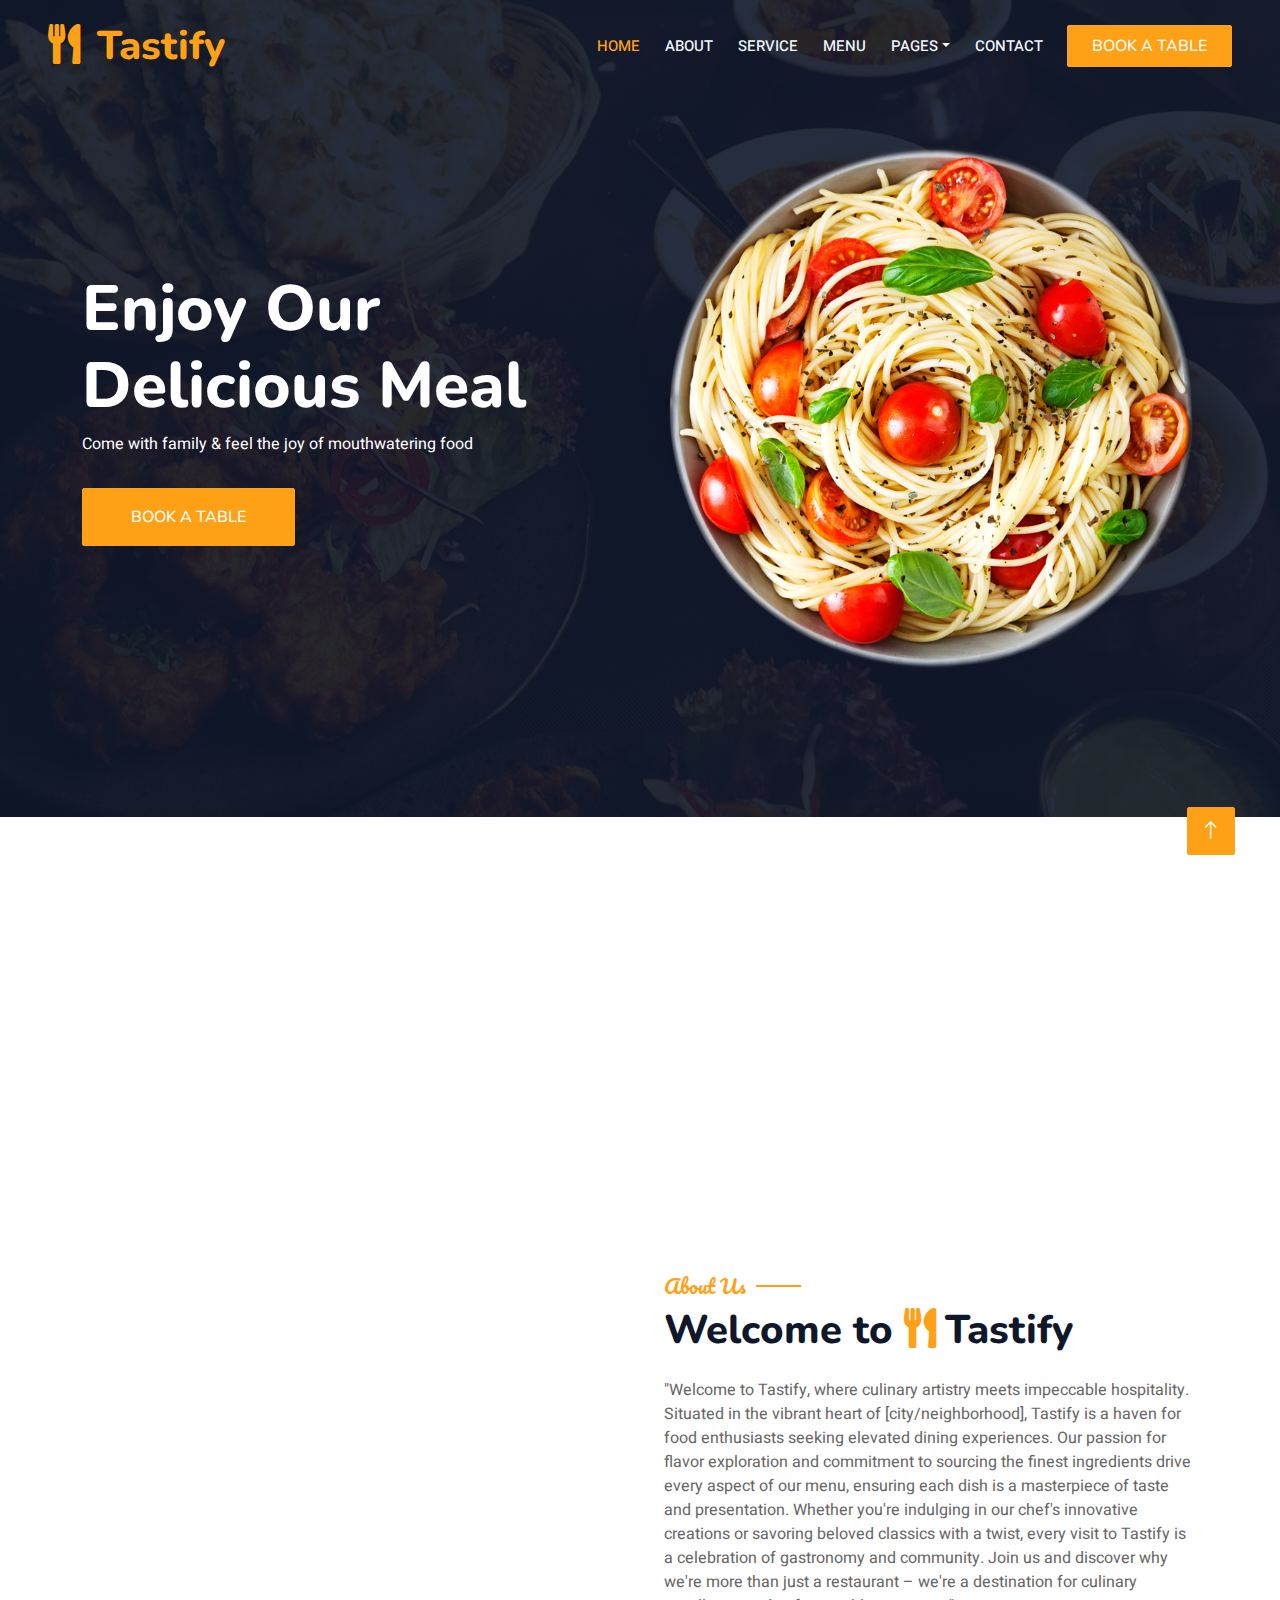
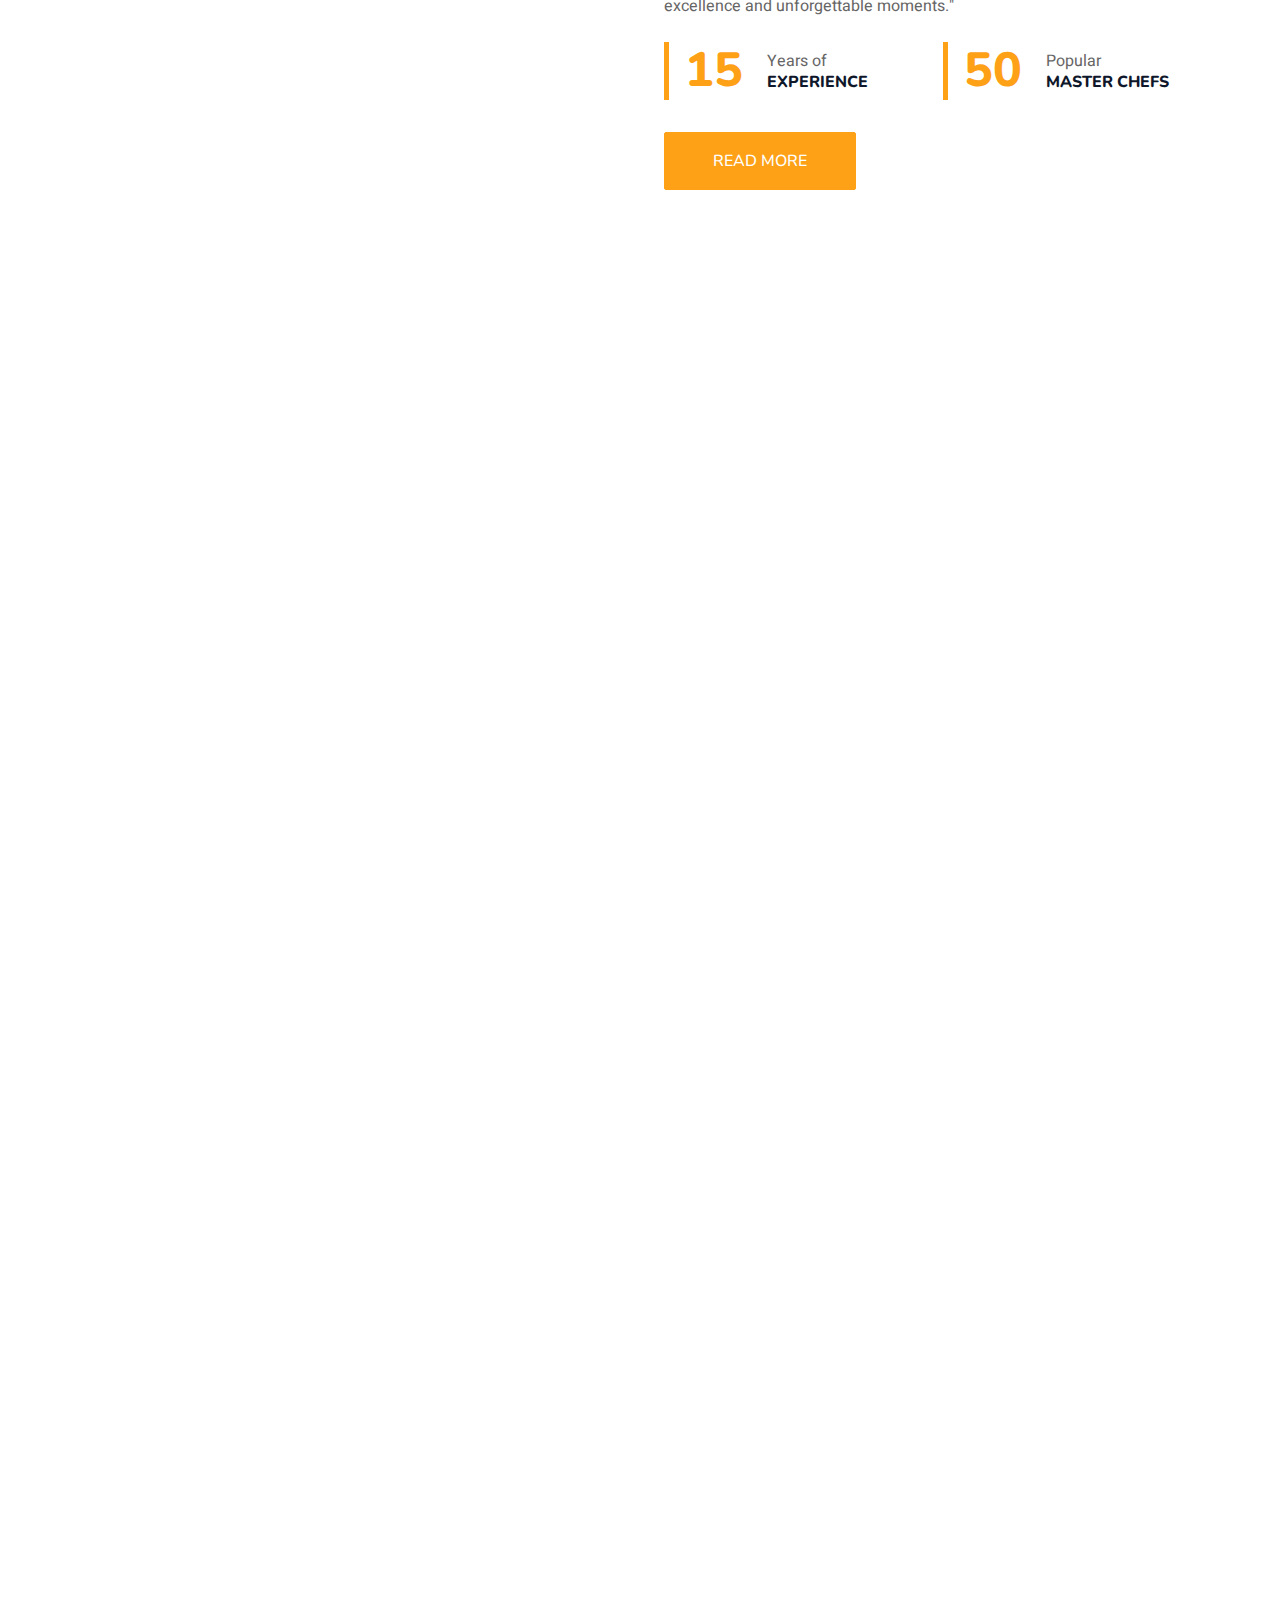
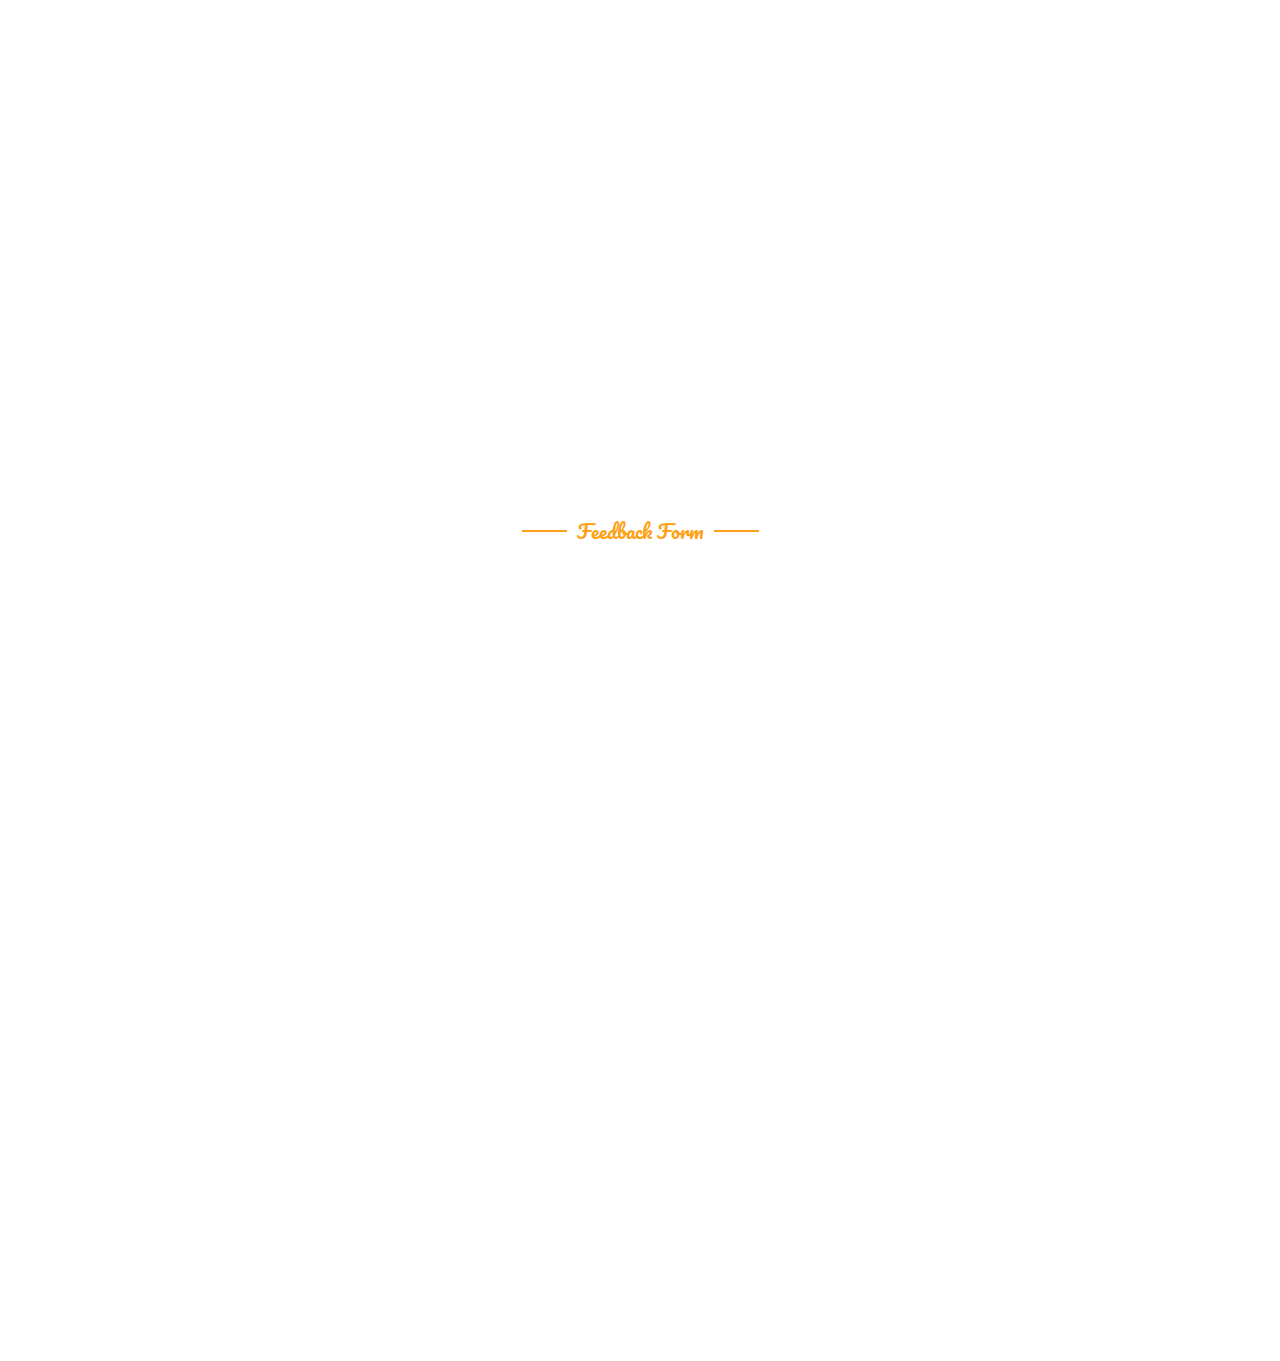
==== commit 3fa5ba38: "connected menu and reservation to backend" ====
--- a/index.html
+++ b/index.html
@@ -58,7 +58,7 @@
                         <a href="index.html" class="nav-item nav-link active">Home</a>
                         <a href="about.html" class="nav-item nav-link">About</a>
                         <a href="service.html" class="nav-item nav-link">Service</a>
-                        <a href="menu.html" class="nav-item nav-link">Menu</a>
+                        <a href="#menu" class="nav-item nav-link">Menu</a>
                         <div class="nav-item dropdown">
                             <a href="#" class="nav-link dropdown-toggle" data-bs-toggle="dropdown">Pages</a>
                             <div class="dropdown-menu m-0">
@@ -69,7 +69,7 @@
                         </div>
                         <a href="contact.html" class="nav-item nav-link">Contact</a>
                     </div>
-                    <a href="booking.html" class="btn btn-primary py-2 px-4">Book A Table</a>
+                    <a href="#booking" class="btn btn-primary py-2 px-4">Book A Table</a>
                 </div>
             </nav>
 
@@ -79,7 +79,7 @@
                         <div class="col-lg-6 text-center text-lg-start">
                             <h1 class="display-3 text-white animated slideInLeft">Enjoy Our<br>Delicious Meal</h1>
                             <p class="text-white animated slideInLeft mb-4 pb-2">Come with family & feel the joy of mouthwatering food</p>
-                            <a href="booking.html" class="btn btn-primary py-sm-3 px-sm-5 me-3 animated slideInLeft">Book A Table</a>
+                            <a href="#booking" class="btn btn-primary py-sm-3 px-sm-5 me-3 animated slideInLeft">Book A Table</a>
                         </div>
                         <div class="col-lg-6 text-center text-lg-end overflow-hidden">
                             <img class="img-fluid" src="img/hero.png" alt="">
@@ -190,14 +190,14 @@
 
 
         <!-- Menu Start -->
-        <div class="container-xxl py-5">
+        <div class="container-xxl py-5" id="menu">
             <div class="container">
                 <div class="text-center wow fadeInUp" data-wow-delay="0.1s">
                     <h5 class="section-title ff-secondary text-center text-primary fw-normal">Food Menu</h5>
                     <h1 class="mb-5">Most Popular Items</h1>
                 </div>
                 <div class="tab-class text-center wow fadeInUp" data-wow-delay="0.1s">
-                    <ul class="nav nav-pills d-inline-flex justify-content-center border-bottom mb-5">
+                    <!-- <ul class="nav nav-pills d-inline-flex justify-content-center border-bottom mb-5">
                         <li class="nav-item">
                             <a class="d-flex align-items-center text-start mx-3 ms-0 pb-3 active" data-bs-toggle="pill" href="#tab-1">
                                 <i class="fa fa-coffee fa-2x text-primary"></i>
@@ -225,11 +225,11 @@
                                 </div>
                             </a>
                         </li>
-                    </ul>
+                    </ul> -->
                     <div class="tab-content">
                         <div id="tab-1" class="tab-pane fade show p-0 active">
-                            <div class="row g-4">
-                                <div class="col-lg-6">
+                            <div class="row g-4" id='menuItemsContainer'>
+                                <!-- <div class="col-lg-6">
                                     <div class="d-flex align-items-center">
                                         <img class="flex-shrink-0 img-fluid rounded" src="img/menu.jpg" alt="" style="width: 80px;">
                                         <div class="w-100 d-flex flex-column text-start ps-4">
@@ -322,7 +322,7 @@
                                              
                                         </div>
                                     </div>
-                                </div>
+                                </div> -->
                             </div>
                         </div>
                         <div id="tab-2" class="tab-pane fade show p-0">
@@ -528,67 +528,81 @@
 
 
         <!-- Reservation Start -->
-        <div class="container-xxl py-5 px-0 wow fadeInUp" data-wow-delay="0.1s">
-            <div class="row g-0">
-                <div class="col-md-6">
-                    <div class="video">
-                        <button type="button" class="btn-play" data-bs-toggle="modal" data-src="https://www.youtube.com/embed/DWRcNpR6Kdc" data-bs-target="#videoModal">
-                            <span></span>
-                        </button>
-                    </div>
-                </div>
-                <div class="col-md-6 bg-dark d-flex align-items-center">
-                    <div class="p-5 wow fadeInUp" data-wow-delay="0.2s">
-                        <h5 class="section-title ff-secondary text-start text-primary fw-normal">Reservation</h5>
-                        <h1 class="text-white mb-4">Book A Table Online</h1>
-                        <form>
-                            <div class="row g-3">
-                                <div class="col-md-6">
-                                    <div class="form-floating">
-                                        <input type="text" class="form-control" id="name" placeholder="Your Name">
-                                        <label for="name">Your Name</label>
-                                    </div>
-                                </div>
-                                <div class="col-md-6">
-                                    <div class="form-floating">
-                                        <input type="email" class="form-control" id="email" placeholder="Your Email">
-                                        <label for="email">Your Email</label>
-                                    </div>
-                                </div>
-                                <div class="col-md-6">
-                                    <div class="form-floating date" id="date3" data-target-input="nearest">
-                                        <input type="text" class="form-control datetimepicker-input" id="datetime" placeholder="Date & Time" data-target="#date3" data-toggle="datetimepicker" />
-                                        <label for="datetime">Date & Time</label>
-                                    </div>
-                                </div>
-                                <div class="col-md-6">
-                                    <div class="form-floating">
-                                        <select class="form-select" id="select1">
-                                          <option value="1">People 1</option>
-                                          <option value="2">People 2</option>
-                                          <option value="3">People 3</option>
-                                          <option value="3">People 4</option>
-                                          <option value="3">People 5</option>
-                                          
-                                        </select>
-                                        <label for="select1">No Of People</label>
-                                      </div>
-                                </div>
-                                <div class="col-12">
-                                    <div class="form-floating">
-                                        <textarea class="form-control" placeholder="Special Request" id="message" style="height: 100px"></textarea>
-                                        <label for="message">Special Request</label>
-                                    </div>
-                                </div>
-                                <div class="col-12">
-                                    <button class="btn btn-primary w-100 py-3" type="submit">Book Now</button>
-                                </div>
-                            </div>
-                        </form>
-                    </div>
-                </div>
-            </div>
-        </div>
+        <section id="booking">
+            <div class="container-xxl py-5 px-0 wow fadeInUp" data-wow-delay="0.1s">
+                <div class="row g-0 bg-dark">   
+                    <div class="col-md-8 bg-dark d-flex align-items-center">
+                        <div class="p-5 wow fadeInUp" data-wow-delay="0.2s">
+                            <h5 class="section-title ff-secondary text-start text-primary fw-normal">Reservation</h5>
+                            <h1 class="text-white mb-4">Book A Table Online</h1>
+                            <form id="reservation">
+                                <div class="row g-3">
+                                    <div class="col-md-6">
+                                        <div class="form-floating">
+                                            <input type="text" class="form-control" id="name" name="CustomerName" placeholder="Your Name">
+                                            <label for="name">Your Name</label>
+                                        </div>
+                                    </div>
+                                    <div class="col-md-6">
+                                        <div class="form-floating">
+                                            <input type="email" class="form-control" id="email" name="CustomerEmail" placeholder="Your Email">
+                                            <label for="email">Your Email</label>
+                                        </div>
+                                    </div>
+                                    <div class="col-md-6">
+                                        <div class="form-floating date" id="date3" data-target-input="nearest">
+                                            <input type="text" class="form-control datetimepicker-input" id="datetime" placeholder="Date & Time" data-target="#date3" data-toggle="datetimepicker" name="ReservationTime" />
+                                            <label for="datetime" >Date & Time</label>
+                                        </div>
+                                    </div>
+                                    <div class="col-md-6">
+                                        <div class="form-floating">
+                                            <select class="form-select" id="select1" name="PartySize">
+                                              <option value="1">1</option>
+                                              <option value="2">2</option>
+                                              <option value="3">3</option>
+                                              <option value="3">4</option>
+                                              <option value="3">5</option>
+                                              
+                                            </select>
+                                            <label for="select1">No Of People</label>
+                                          </div>
+                                    </div>
+                                    <div class="col-12">
+                                        <div class="form-floating">
+                                            <textarea class="form-control" placeholder="Special Request" id="message" style="height: 100px" name="Comments"></textarea>
+                                            <label for="message">Special Request</label>
+                                        </div>
+                                    </div>
+                                    <div class="col-12">
+                                        <button class="btn btn-primary w-100 py-3" type="submit">Book Now</button>
+                                    </div>
+                                </div>
+                            </form>
+                        </div>
+                    </div>
+                </div>
+            </div>
+    
+            <div class="modal fade" id="videoModal" tabindex="-1" aria-labelledby="exampleModalLabel" aria-hidden="true">
+                <div class="modal-dialog">
+                    <div class="modal-content rounded-0">
+                        <div class="modal-header">
+                            <h5 class="modal-title" id="exampleModalLabel">Youtube Video</h5>
+                            <button type="button" class="btn-close" data-bs-dismiss="modal" aria-label="Close"></button>
+                        </div>
+                        <div class="modal-body">
+                            <!-- 16:9 aspect ratio -->
+                            <div class="ratio ratio-16x9">
+                                <iframe class="embed-responsive-item" src="" id="video" allowfullscreen allowscriptaccess="always"
+                                    allow="autoplay"></iframe>
+                            </div>
+                        </div>
+                    </div>
+                </div>
+            </div>
+        </section>
+            <!-- Reservation end -->
 
         <div class="modal fade" id="videoModal" tabindex="-1" aria-labelledby="exampleModalLabel" aria-hidden="true">
             <div class="modal-dialog">
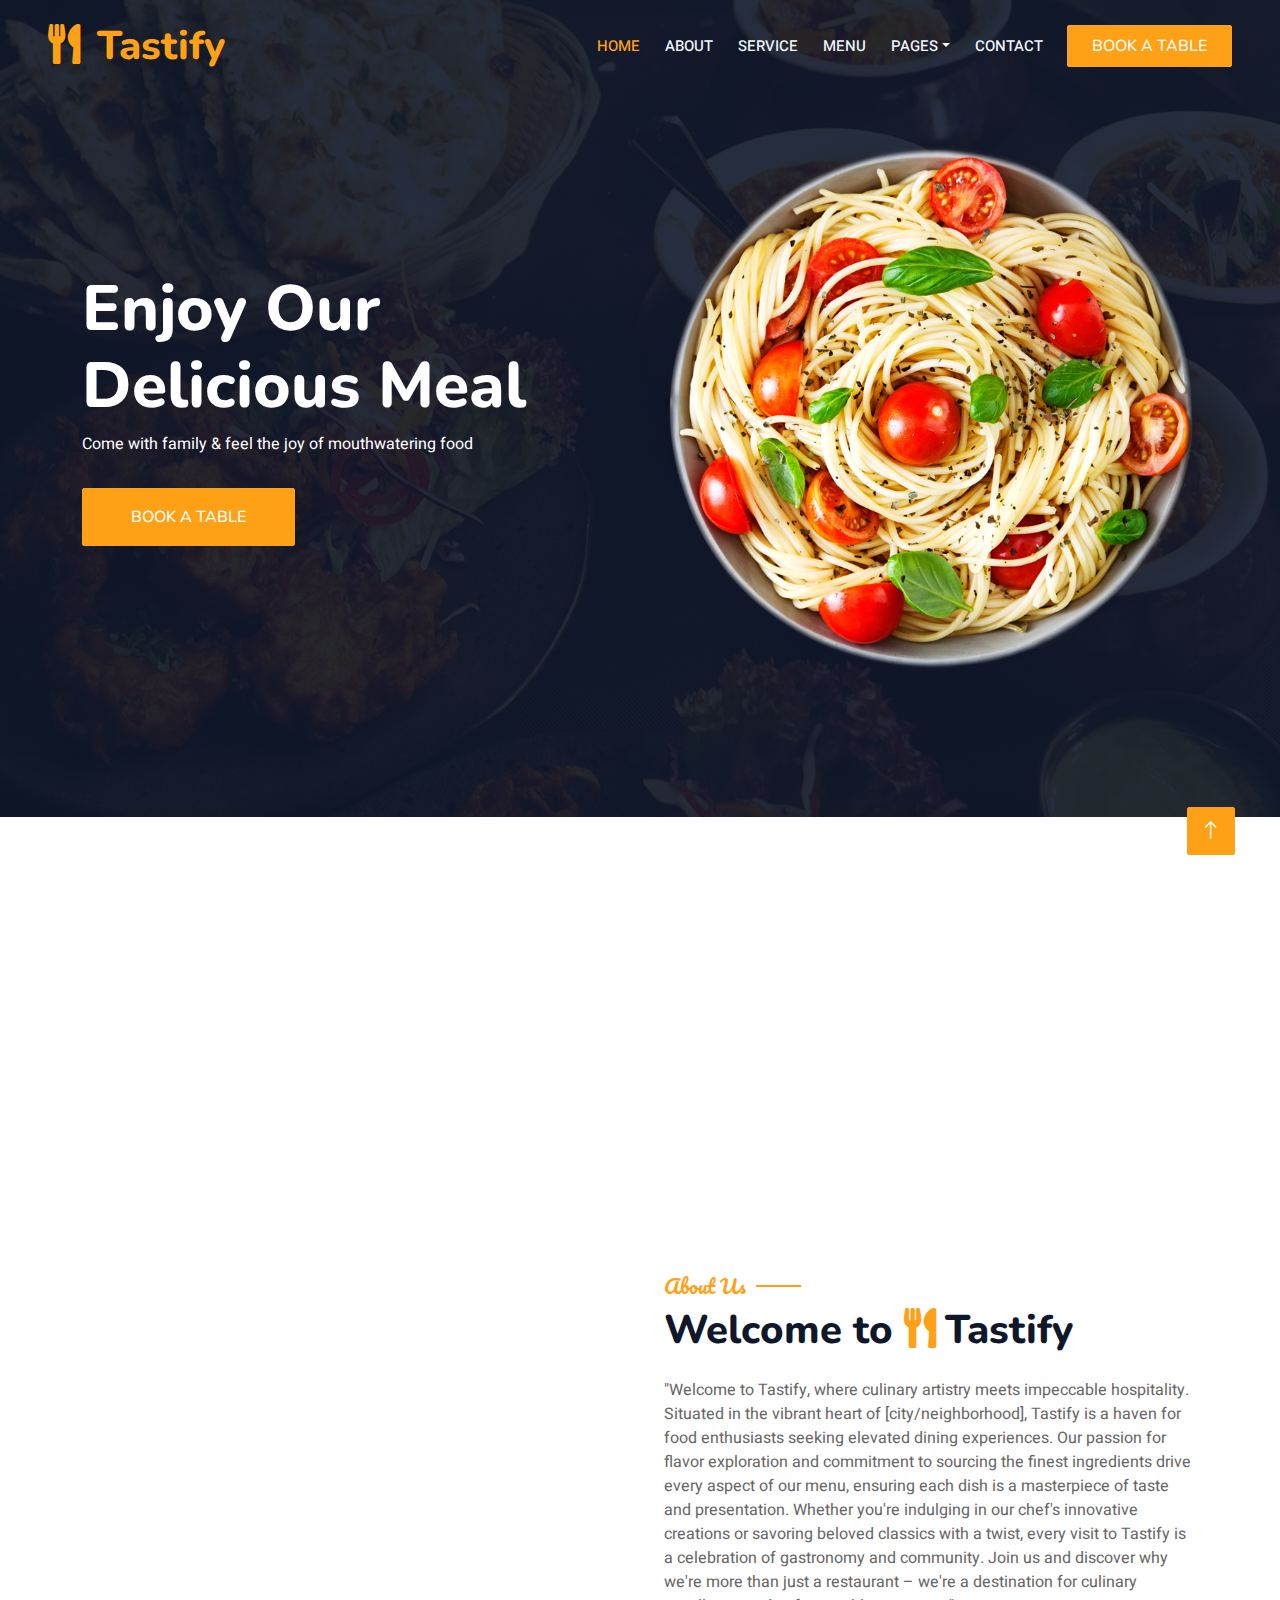
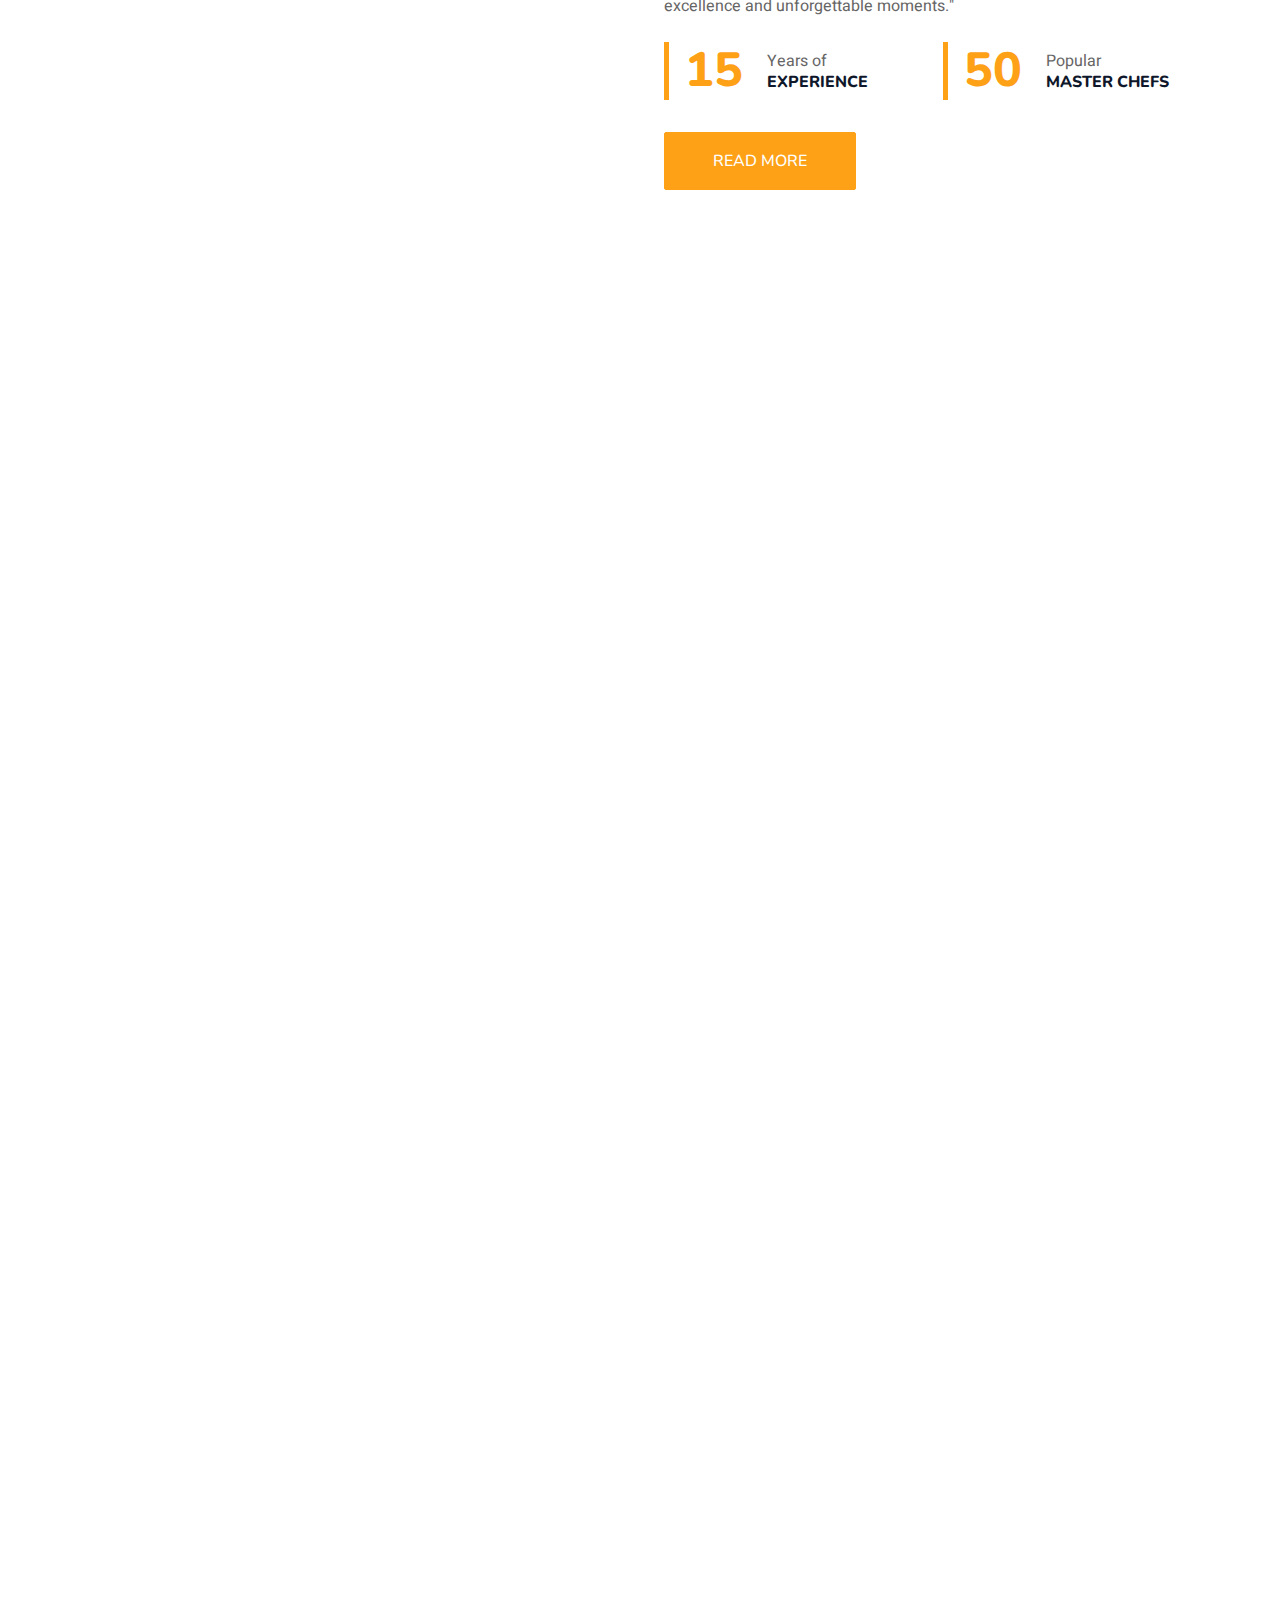
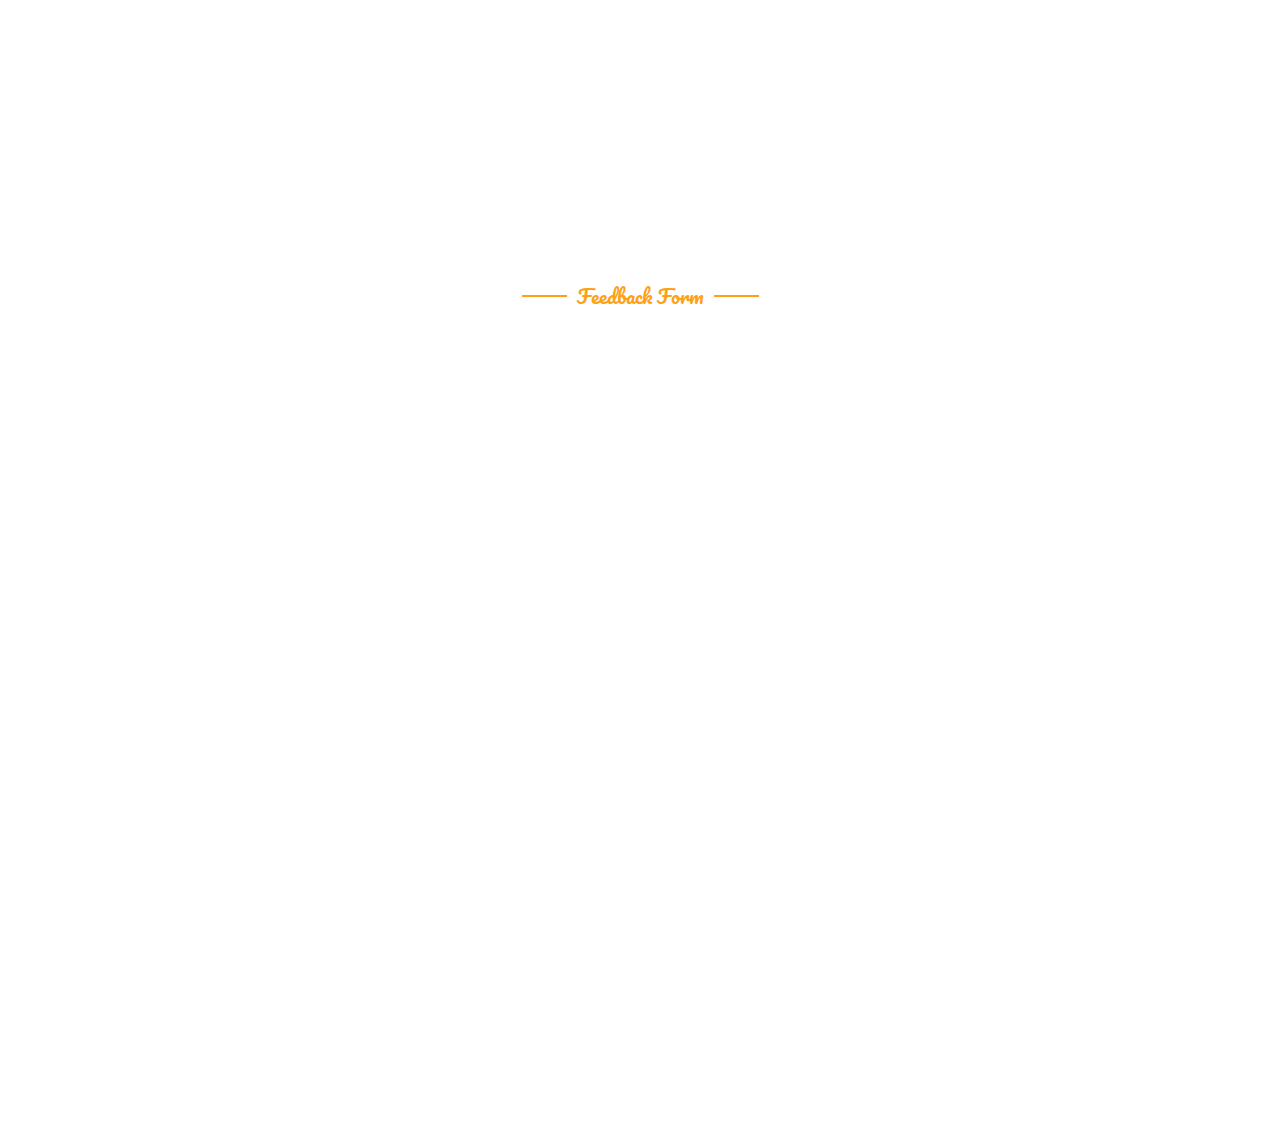
==== commit 9c476bb4: "updated feedbacks" ====
--- a/index.html
+++ b/index.html
@@ -699,10 +699,10 @@
             <div class="container">
                 <div class="text-center">
                     <h5 class="section-title ff-secondary text-center text-primary fw-normal">Testimonial</h5>
-                    <h1 class="mb-5">Our Clients Say!!!</h1>
-                </div>
-                <div class="owl-carousel testimonial-carousel">
-                    <div class="testimonial-item bg-transparent border rounded p-4">
+                    <h1 class="mb-5">Our Customer Say!!!</h1>
+                </div>
+                <div class="owl-carousel testimonial-carousel" id="testimonialContainer">
+                    <!-- <div class="testimonial-item bg-transparent border rounded p-4">
                         <i class="fa fa-quote-left fa-2x text-primary mb-3"></i>
                         <p>Dolor et eos labore, stet justo sed est sed. Diam sed sed dolor stet amet eirmod eos labore diam</p>
                         <div class="d-flex align-items-center">
@@ -711,12 +711,12 @@
                                 <h5 class="mb-1">Jenny</h5>
                             </div>
                         </div>
-                    </div>
-                    <div class="testimonial-item bg-transparent border rounded p-4">
+                    </div> -->
+                    <!-- <div class="testimonial-item bg-transparent border rounded p-4">
                         <i class="fa fa-quote-left fa-2x text-primary mb-3"></i>
                         <p>Dolor et eos labore, stet justo sed est sed. Diam sed sed dolor stet amet eirmod eos labore diam</p>
                         <div class="d-flex align-items-center">
-                            <img class="img-fluid flex-shrink-0 rounded-circle" src="img/testimonial-2.jpg" style="width: 50px; height: 50px;">
+                            
                             <div class="ps-3">
                                 <h5 class="mb-1">Nile</h5>
                             </div>
@@ -741,7 +741,7 @@
                                 <h5 class="mb-1">kenny</h5>
                             </div>
                         </div>
-                    </div>
+                    </div> -->
                 </div>
             </div>
         </div>
@@ -753,17 +753,17 @@
         </div>
         <div class="d-flex justify-content-center">
             <div class="wow fadeInUp" data-wow-delay="0.2s">
-                <form>
+                <form id="feedback">
                     <div class="row g-3">
                         <div class="col-md-6">
                             <div class="form-floating">
-                                <input type="text" class="form-control" id="name" placeholder="Your Name">
+                                <input type="text" class="form-control" id="name" placeholder="Your Name" name="UserName">
                                 <label for="name">Your Name</label>
                             </div>
                         </div>
                         <div class="col-12">
                             <div class="form-floating">
-                                <textarea class="form-control" placeholder="Leave a message here" id="message" style="height: 150px"></textarea>
+                                <textarea class="form-control" name="Comments" placeholder="Leave a message here" id="message" style="height: 150px"></textarea>
                                 <label for="message">Your Feedback Message.....</label>
                             </div>
                         </div>
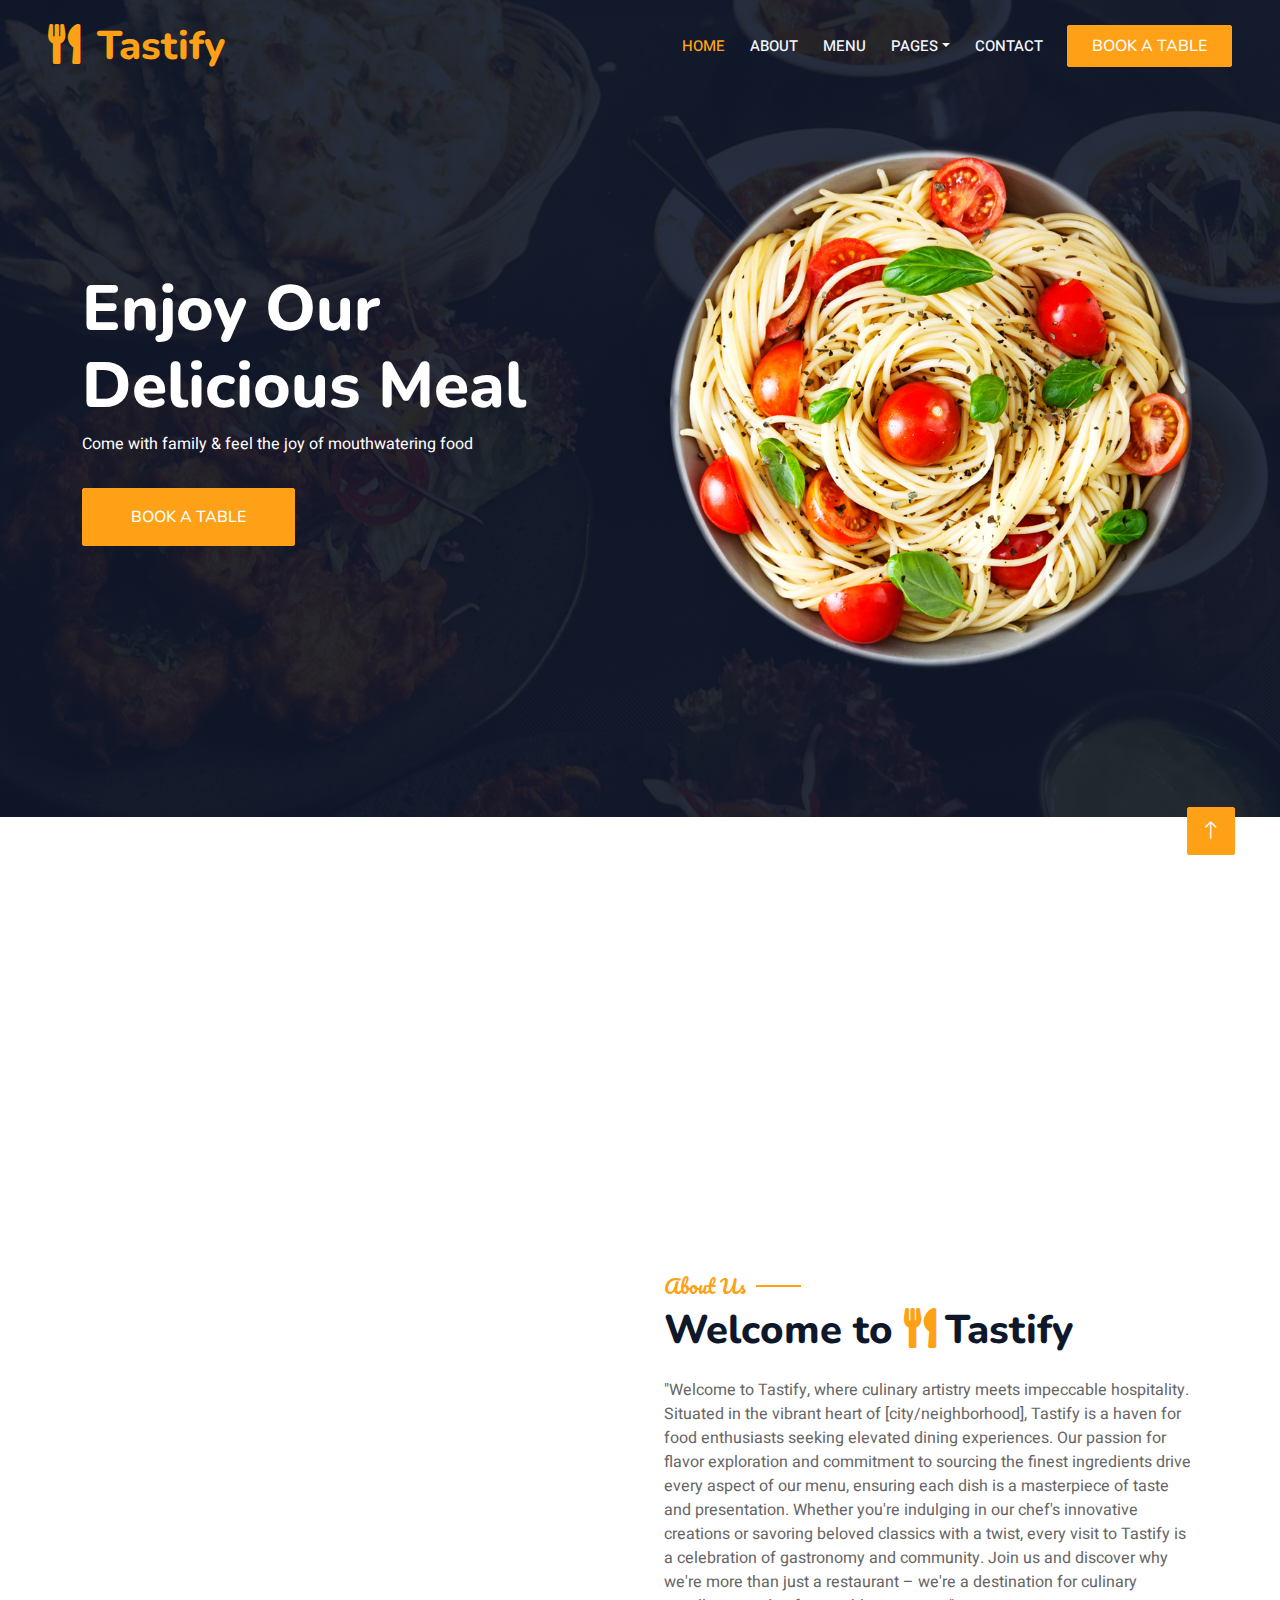
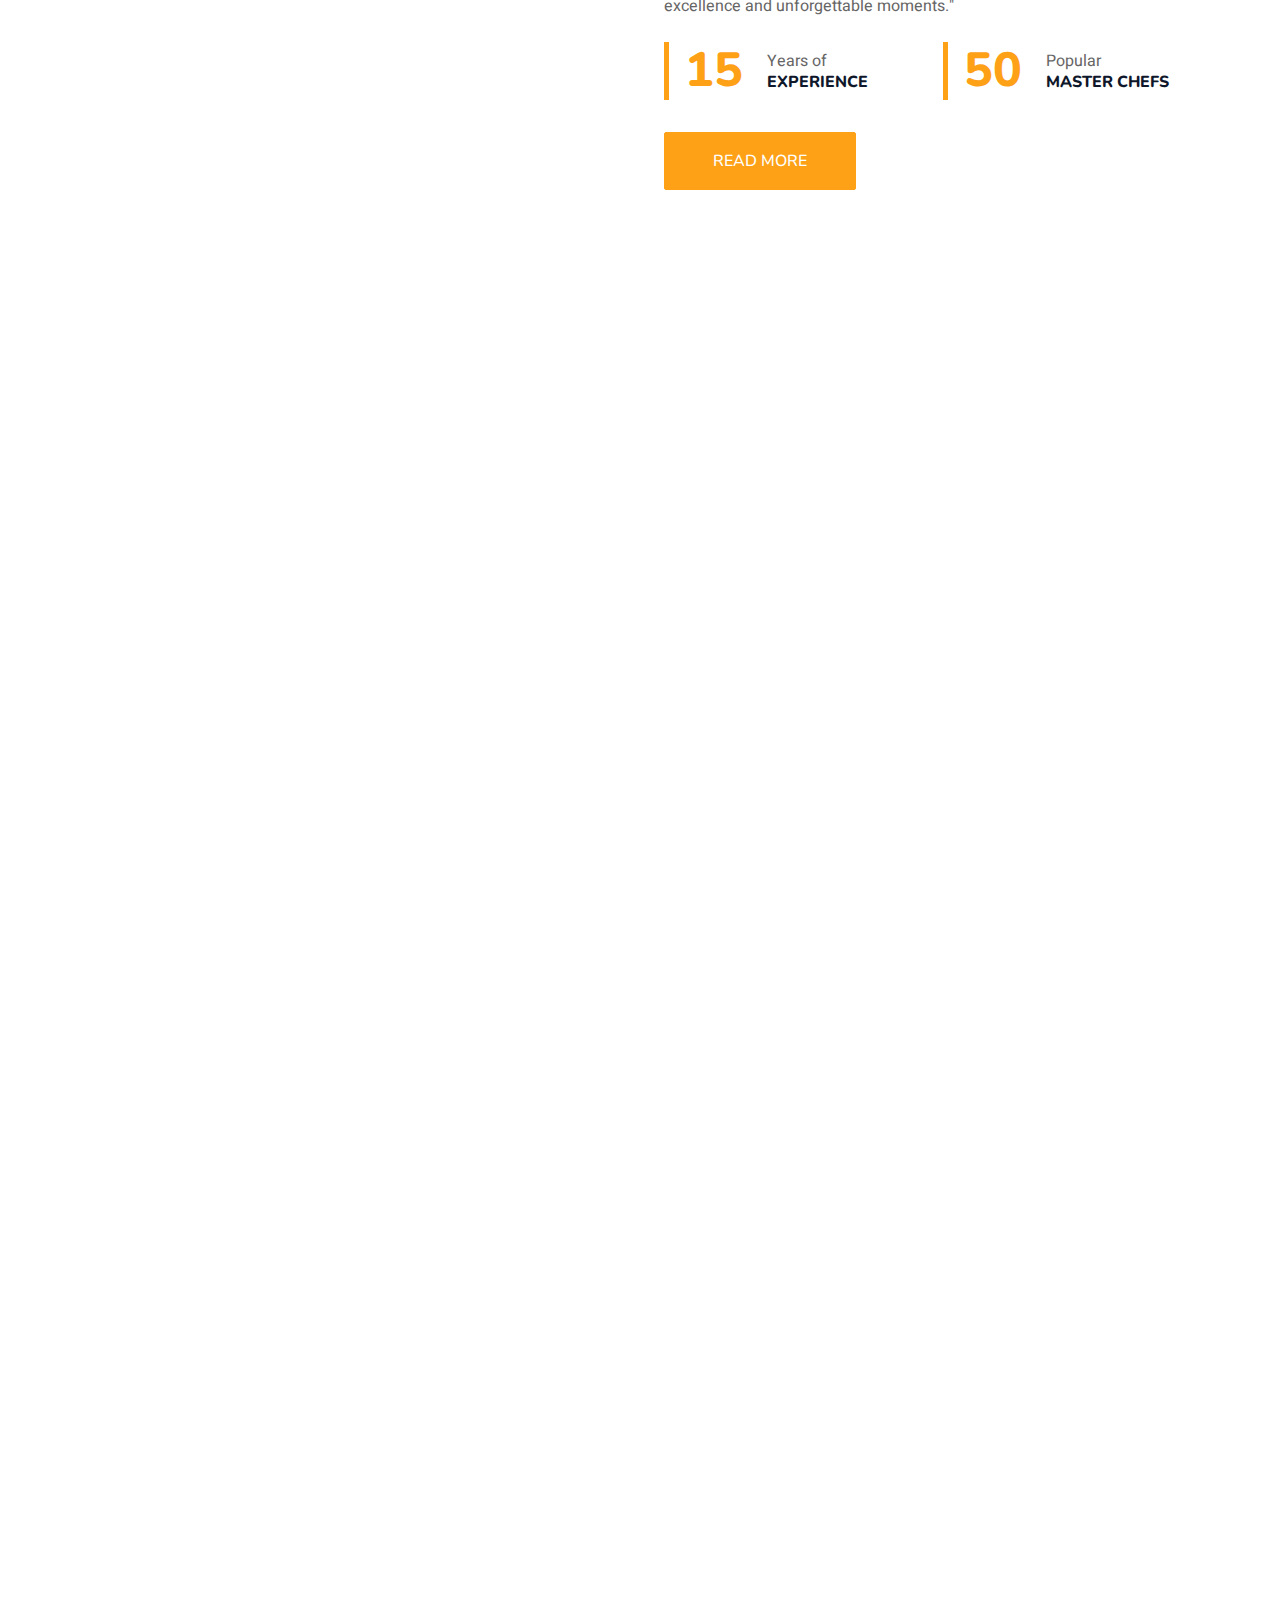
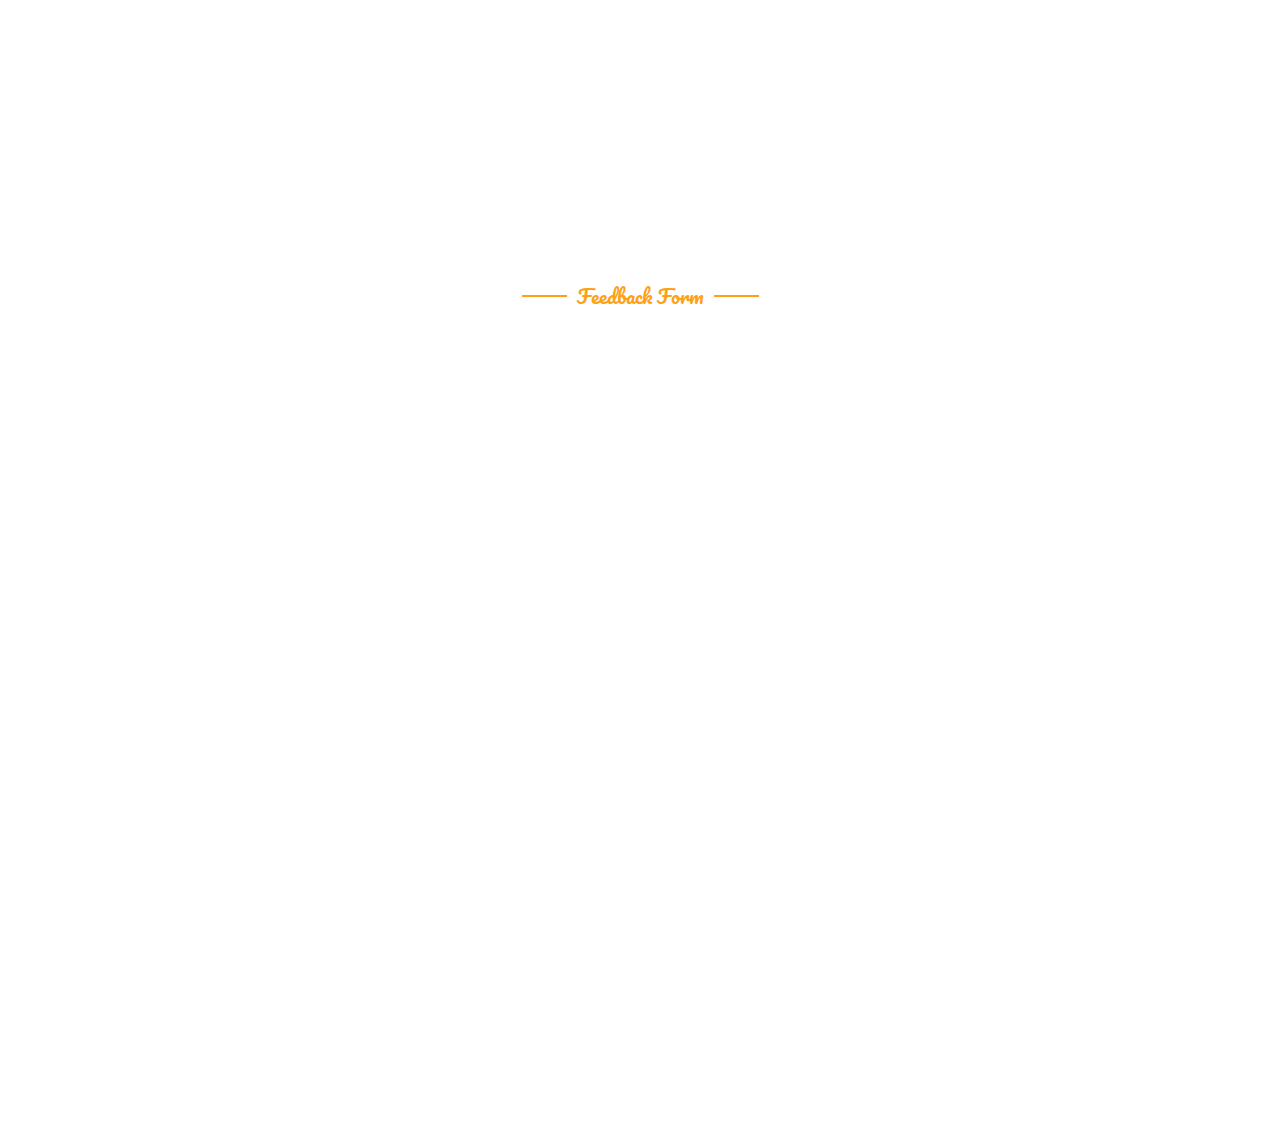
==== commit da4b8b0c: "removed pages that are not required" ====
--- a/index.html
+++ b/index.html
@@ -56,18 +56,17 @@
                 <div class="collapse navbar-collapse" id="navbarCollapse">
                     <div class="navbar-nav ms-auto py-0 pe-4">
                         <a href="index.html" class="nav-item nav-link active">Home</a>
-                        <a href="about.html" class="nav-item nav-link">About</a>
-                        <a href="service.html" class="nav-item nav-link">Service</a>
+                        <a href="#footer" class="nav-item nav-link">About</a>
                         <a href="#menu" class="nav-item nav-link">Menu</a>
                         <div class="nav-item dropdown">
                             <a href="#" class="nav-link dropdown-toggle" data-bs-toggle="dropdown">Pages</a>
                             <div class="dropdown-menu m-0">
-                                <a href="booking.html" class="dropdown-item">Booking</a>
-                                <a href="team.html" class="dropdown-item">Our Team</a>
-                                <a href="testimonial.html" class="dropdown-item">Testimonial</a>
-                            </div>
-                        </div>
-                        <a href="contact.html" class="nav-item nav-link">Contact</a>
+                                <a href="#booking" class="dropdown-item">Booking</a>
+                                <a href="#team.html" class="dropdown-item">Our Team</a>
+                                <a href="#feedbacksection" class="dropdown-item">Testimonial</a>
+                            </div>
+                        </div>
+                        <a href="#footer" class="nav-item nav-link">Contact</a>
                     </div>
                     <a href="#booking" class="btn btn-primary py-2 px-4">Book A Table</a>
                 </div>
@@ -695,7 +694,7 @@
 
 
         <!-- Testimonial Start -->
-        <div class="container-xxl py-5 wow fadeInUp" data-wow-delay="0.1s">
+        <div class="container-xxl py-5 wow fadeInUp"  id ="feedbacksection" data-wow-delay="0.1s">
             <div class="container">
                 <div class="text-center">
                     <h5 class="section-title ff-secondary text-center text-primary fw-normal">Testimonial</h5>
@@ -778,6 +777,7 @@
         
 
         <!-- Footer Start -->
+        <footer id="footer">
         <div class="container-fluid bg-dark text-light footer pt-5 mt-5 wow fadeIn" data-wow-delay="0.1s">
             <div class="container py-5">
                 <div class="row g-5">
@@ -836,6 +836,7 @@
                 </div>
             </div>
         </div>
+    </footer>
         <!-- Footer End -->
 
 
